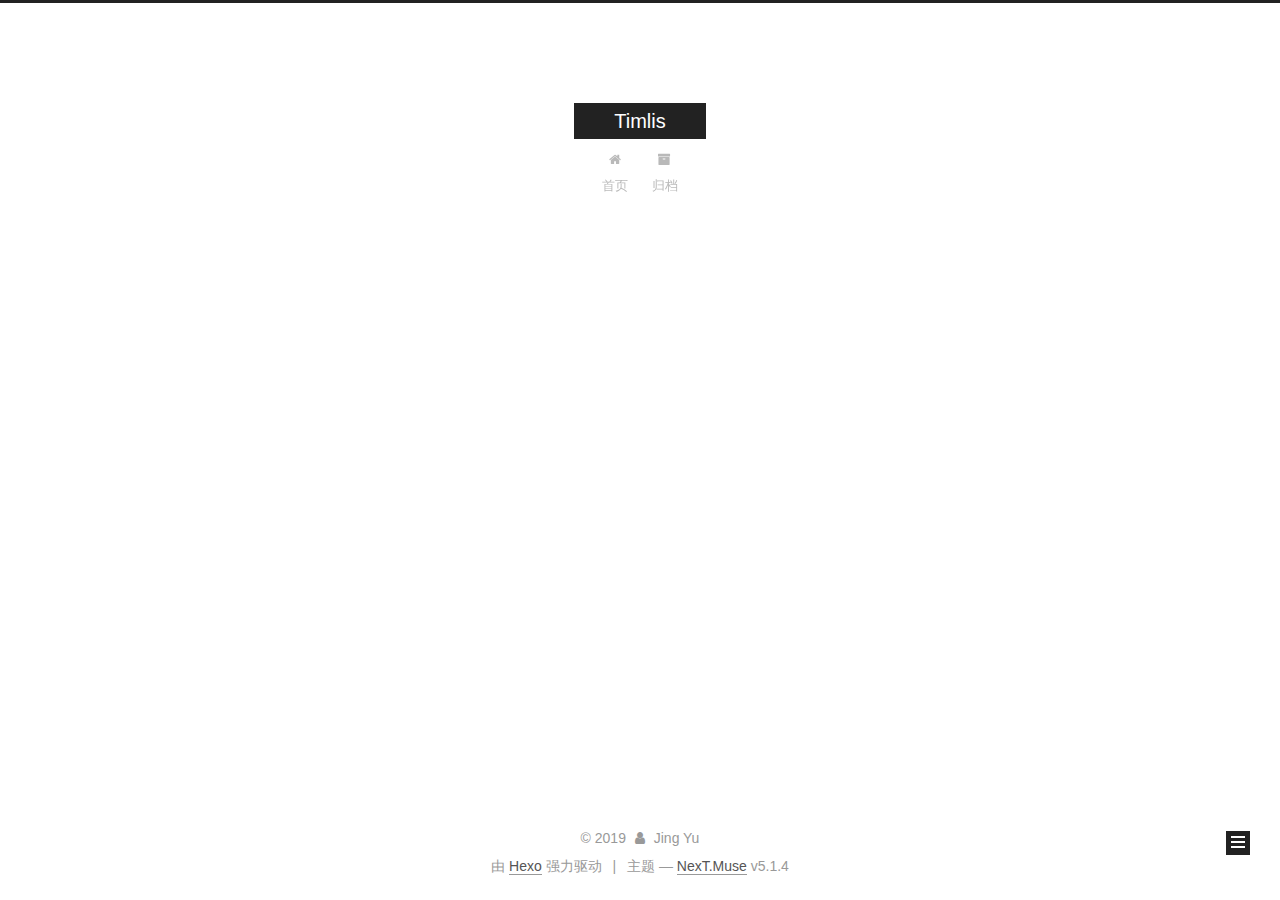
==== archives/index.html @ 2bc03853 "Site updated: 2019-12-11 22:22:58" ====
<!DOCTYPE html>



  


<html class="theme-next muse use-motion" lang="zh-Hans">
<head>
  <meta charset="UTF-8"/>
<meta http-equiv="X-UA-Compatible" content="IE=edge" />
<meta name="viewport" content="width=device-width, initial-scale=1, maximum-scale=1"/>
<meta name="theme-color" content="#222">









<meta http-equiv="Cache-Control" content="no-transform" />
<meta http-equiv="Cache-Control" content="no-siteapp" />
















  
  
  <link href="/lib/fancybox/source/jquery.fancybox.css?v=2.1.5" rel="stylesheet" type="text/css" />







<link href="/lib/font-awesome/css/font-awesome.min.css?v=4.6.2" rel="stylesheet" type="text/css" />

<link href="/css/main.css?v=5.1.4" rel="stylesheet" type="text/css" />


  <link rel="apple-touch-icon" sizes="180x180" href="/images/apple-touch-icon-next.png?v=5.1.4">


  <link rel="icon" type="image/png" sizes="32x32" href="/images/favicon-32x32-next.png?v=5.1.4">


  <link rel="icon" type="image/png" sizes="16x16" href="/images/favicon-16x16-next.png?v=5.1.4">


  <link rel="mask-icon" href="/images/logo.svg?v=5.1.4" color="#222">





  <meta name="keywords" content="Hexo, NexT" />










<meta property="og:type" content="website">
<meta property="og:title" content="Timlis">
<meta property="og:url" content="http:&#x2F;&#x2F;yoursite.com&#x2F;archives&#x2F;index.html">
<meta property="og:site_name" content="Timlis">
<meta property="og:locale" content="zh-Hans">
<meta name="twitter:card" content="summary">



<script type="text/javascript" id="hexo.configurations">
  var NexT = window.NexT || {};
  var CONFIG = {
    root: '/',
    scheme: 'Muse',
    version: '5.1.4',
    sidebar: {"position":"left","display":"post","offset":12,"b2t":false,"scrollpercent":false,"onmobile":false},
    fancybox: true,
    tabs: true,
    motion: {"enable":true,"async":false,"transition":{"post_block":"fadeIn","post_header":"slideDownIn","post_body":"slideDownIn","coll_header":"slideLeftIn","sidebar":"slideUpIn"}},
    duoshuo: {
      userId: '0',
      author: '博主'
    },
    algolia: {
      applicationID: '',
      apiKey: '',
      indexName: '',
      hits: {"per_page":10},
      labels: {"input_placeholder":"Search for Posts","hits_empty":"We didn't find any results for the search: ${query}","hits_stats":"${hits} results found in ${time} ms"}
    }
  };
</script>



  <link rel="canonical" href="http://yoursite.com/archives/"/>





  <title>归档 | Timlis</title>
  








</head>

<body itemscope itemtype="http://schema.org/WebPage" lang="zh-Hans">

  
  
    
  

  <div class="container sidebar-position-left page-archive">
    <div class="headband"></div>

    <header id="header" class="header" itemscope itemtype="http://schema.org/WPHeader">
      <div class="header-inner"><div class="site-brand-wrapper">
  <div class="site-meta ">
    

    <div class="custom-logo-site-title">
      <a href="/"  class="brand" rel="start">
        <span class="logo-line-before"><i></i></span>
        <span class="site-title">Timlis</span>
        <span class="logo-line-after"><i></i></span>
      </a>
    </div>
      
        <p class="site-subtitle"></p>
      
  </div>

  <div class="site-nav-toggle">
    <button>
      <span class="btn-bar"></span>
      <span class="btn-bar"></span>
      <span class="btn-bar"></span>
    </button>
  </div>
</div>

<nav class="site-nav">
  

  
    <ul id="menu" class="menu">
      
        
        <li class="menu-item menu-item-home">
          <a href="/%20" rel="section">
            
              <i class="menu-item-icon fa fa-fw fa-home"></i> <br />
            
            首页
          </a>
        </li>
      
        
        <li class="menu-item menu-item-archives">
          <a href="/archives/%20" rel="section">
            
              <i class="menu-item-icon fa fa-fw fa-archive"></i> <br />
            
            归档
          </a>
        </li>
      

      
    </ul>
  

  
</nav>



 </div>
    </header>

    <main id="main" class="main">
      <div class="main-inner">
        <div class="content-wrap">
          <div id="content" class="content">
            

  
  
  
  <div class="post-block archive">
    <div id="posts" class="posts-collapse">
      <span class="archive-move-on"></span>

      <span class="archive-page-counter">
        
        
        
          
        
        嗯..! 目前共计 2 篇日志。 继续努力。
      </span>

      

        
        
        

        
          
          <div class="collection-title">
            <h1 class="archive-year" id="archive-year-2019">2019</h1>
          </div>
        
        

        

  <article class="post post-type-normal" itemscope itemtype="http://schema.org/Article">
    <header class="post-header">

      <h2 class="post-title">
        
            <a class="post-title-link" href="/2019/12/11/FirstNight/" itemprop="url">
              
                <span itemprop="name">FirstNight</span>
              
            </a>
        
      </h2>

      <div class="post-meta">
        <time class="post-time" itemprop="dateCreated"
              datetime="2019-12-11T21:51:55+08:00"
              content="2019-12-11" >
          12-11
        </time>
      </div>

    </header>
  </article>



      

        
        
        

        
        

        

  <article class="post post-type-normal" itemscope itemtype="http://schema.org/Article">
    <header class="post-header">

      <h2 class="post-title">
        
            <a class="post-title-link" href="/2019/12/09/hello-world/" itemprop="url">
              
                <span itemprop="name">Hello World</span>
              
            </a>
        
      </h2>

      <div class="post-meta">
        <time class="post-time" itemprop="dateCreated"
              datetime="2019-12-09T11:15:38+08:00"
              content="2019-12-09" >
          12-09
        </time>
      </div>

    </header>
  </article>



      

    </div>
  </div>
  
  
  

  



          </div>
          


          

        </div>
        
          
  
  <div class="sidebar-toggle">
    <div class="sidebar-toggle-line-wrap">
      <span class="sidebar-toggle-line sidebar-toggle-line-first"></span>
      <span class="sidebar-toggle-line sidebar-toggle-line-middle"></span>
      <span class="sidebar-toggle-line sidebar-toggle-line-last"></span>
    </div>
  </div>

  <aside id="sidebar" class="sidebar">
    
    <div class="sidebar-inner">

      

      

      <section class="site-overview-wrap sidebar-panel sidebar-panel-active">
        <div class="site-overview">
          <div class="site-author motion-element" itemprop="author" itemscope itemtype="http://schema.org/Person">
            
              <p class="site-author-name" itemprop="name">Jing Yu</p>
              <p class="site-description motion-element" itemprop="description"></p>
          </div>

          <nav class="site-state motion-element">

            
              <div class="site-state-item site-state-posts">
              
                <a href="/archives/%20%7C%7C%20archive">
              
                  <span class="site-state-item-count">2</span>
                  <span class="site-state-item-name">日志</span>
                </a>
              </div>
            

            

            

          </nav>

          

          

          
          

          
          

          

        </div>
      </section>

      

      

    </div>
  </aside>


        
      </div>
    </main>

    <footer id="footer" class="footer">
      <div class="footer-inner">
        <div class="copyright">&copy; <span itemprop="copyrightYear">2019</span>
  <span class="with-love">
    <i class="fa fa-user"></i>
  </span>
  <span class="author" itemprop="copyrightHolder">Jing Yu</span>

  
</div>


  <div class="powered-by">由 <a class="theme-link" target="_blank" href="https://hexo.io">Hexo</a> 强力驱动</div>



  <span class="post-meta-divider">|</span>



  <div class="theme-info">主题 &mdash; <a class="theme-link" target="_blank" href="https://github.com/iissnan/hexo-theme-next">NexT.Muse</a> v5.1.4</div>




        







        
      </div>
    </footer>

    
      <div class="back-to-top">
        <i class="fa fa-arrow-up"></i>
        
      </div>
    

    

  </div>

  

<script type="text/javascript">
  if (Object.prototype.toString.call(window.Promise) !== '[object Function]') {
    window.Promise = null;
  }
</script>









  












  
  
    <script type="text/javascript" src="/lib/jquery/index.js?v=2.1.3"></script>
  

  
  
    <script type="text/javascript" src="/lib/fastclick/lib/fastclick.min.js?v=1.0.6"></script>
  

  
  
    <script type="text/javascript" src="/lib/jquery_lazyload/jquery.lazyload.js?v=1.9.7"></script>
  

  
  
    <script type="text/javascript" src="/lib/velocity/velocity.min.js?v=1.2.1"></script>
  

  
  
    <script type="text/javascript" src="/lib/velocity/velocity.ui.min.js?v=1.2.1"></script>
  

  
  
    <script type="text/javascript" src="/lib/fancybox/source/jquery.fancybox.pack.js?v=2.1.5"></script>
  


  


  <script type="text/javascript" src="/js/src/utils.js?v=5.1.4"></script>

  <script type="text/javascript" src="/js/src/motion.js?v=5.1.4"></script>



  
  

  

  


  <script type="text/javascript" src="/js/src/bootstrap.js?v=5.1.4"></script>



  


  




	





  





  












  





  

  

  

  
  

  

  

  

</body>
</html>
---- css/main.css ----
/* normalize.css v3.0.2 | MIT License | git.io/normalize */
html {
  font-family: sans-serif; /* 1 */
  -ms-text-size-adjust: 100%; /* 2 */
  -webkit-text-size-adjust: 100%; /* 2 */
}
body {
  margin: 0;
}
article,
aside,
details,
figcaption,
figure,
footer,
header,
hgroup,
main,
menu,
nav,
section,
summary {
  display: block;
}
audio,
canvas,
progress,
video {
  display: inline-block; /* 1 */
  vertical-align: baseline; /* 2 */
}
audio:not([controls]) {
  display: none;
  height: 0;
}
[hidden],
template {
  display: none;
}
a {
  background-color: transparent;
}
a:active,
a:hover {
  outline: 0;
}
abbr[title] {
  border-bottom: 1px dotted;
}
b,
strong {
  font-weight: bold;
}
dfn {
  font-style: italic;
}
h1 {
  font-size: 2em;
  margin: 0.67em 0;
}
mark {
  background: #ff0;
  color: #000;
}
small {
  font-size: 80%;
}
sub,
sup {
  font-size: 75%;
  line-height: 0;
  position: relative;
  vertical-align: baseline;
}
sup {
  top: -0.5em;
}
sub {
  bottom: -0.25em;
}
img {
  border: 0;
}
svg:not(:root) {
  overflow: hidden;
}
figure {
  margin: 1em 40px;
}
hr {
  -moz-box-sizing: content-box;
  box-sizing: content-box;
  height: 0;
}
pre {
  overflow: auto;
}
code,
kbd,
pre,
samp {
  font-family: monospace, monospace;
  font-size: 1em;
}
button,
input,
optgroup,
select,
textarea {
  color: inherit; /* 1 */
  font: inherit; /* 2 */
  margin: 0; /* 3 */
}
button {
  overflow: visible;
}
button,
select {
  text-transform: none;
}
button,
html input[type="button"],
input[type="reset"],
input[type="submit"] {
  -webkit-appearance: button; /* 2 */
  cursor: pointer; /* 3 */
}
button[disabled],
html input[disabled] {
  cursor: default;
}
button::-moz-focus-inner,
input::-moz-focus-inner {
  border: 0;
  padding: 0;
}
input {
  line-height: normal;
}
input[type="checkbox"],
input[type="radio"] {
  box-sizing: border-box; /* 1 */
  padding: 0; /* 2 */
}
input[type="number"]::-webkit-inner-spin-button,
input[type="number"]::-webkit-outer-spin-button {
  height: auto;
}
input[type="search"] {
  -webkit-appearance: textfield; /* 1 */
  -moz-box-sizing: content-box;
  -webkit-box-sizing: content-box; /* 2 */
  box-sizing: content-box;
}
input[type="search"]::-webkit-search-cancel-button,
input[type="search"]::-webkit-search-decoration {
  -webkit-appearance: none;
}
fieldset {
  border: 1px solid #c0c0c0;
  margin: 0 2px;
  padding: 0.35em 0.625em 0.75em;
}
legend {
  border: 0; /* 1 */
  padding: 0; /* 2 */
}
textarea {
  overflow: auto;
}
optgroup {
  font-weight: bold;
}
table {
  border-collapse: collapse;
  border-spacing: 0;
}
td,
th {
  padding: 0;
}
::selection {
  background: #262a30;
  color: #fff;
}
body {
  position: relative;
  font-family: 'Lato', "PingFang SC", "Microsoft YaHei", sans-serif;
  font-size: 14px;
  line-height: 2;
  color: #555;
  background: #fff;
}
@media (max-width: 767px) {
  body {
    padding-right: 0 !important;
  }
}
@media (min-width: 768px) and (max-width: 991px) {
  body {
    padding-right: 0 !important;
  }
}
@media (min-width: 1600px) {
  body {
    font-size: 16px;
  }
}
h1,
h2,
h3,
h4,
h5,
h6 {
  margin: 0;
  padding: 0;
  font-weight: bold;
  line-height: 1.5;
  font-family: 'Lato', "PingFang SC", "Microsoft YaHei", sans-serif;
}
h2,
h3,
h4,
h5,
h6 {
  margin: 20px 0 15px;
}
h1 {
  font-size: 22px;
}
@media (max-width: 767px) {
  h1 {
    font-size: 18px;
  }
}
h2 {
  font-size: 20px;
}
@media (max-width: 767px) {
  h2 {
    font-size: 16px;
  }
}
h3 {
  font-size: 18px;
}
@media (max-width: 767px) {
  h3 {
    font-size: 14px;
  }
}
h4 {
  font-size: 16px;
}
@media (max-width: 767px) {
  h4 {
    font-size: 12px;
  }
}
h5 {
  font-size: 14px;
}
@media (max-width: 767px) {
  h5 {
    font-size: 10px;
  }
}
h6 {
  font-size: 12px;
}
@media (max-width: 767px) {
  h6 {
    font-size: 8px;
  }
}
p {
  margin: 0 0 20px 0;
}
a {
  color: #555;
  text-decoration: none;
  outline: none;
  border-bottom: 1px solid #999;
  word-wrap: break-word;
}
a:hover {
  color: #222;
  border-bottom-color: #222;
}
blockquote {
  margin: 0;
  padding: 0;
}
img {
  display: block;
  margin: auto;
  max-width: 100%;
  height: auto;
}
hr {
  margin: 40px 0;
  height: 3px;
  border: none;
  background-color: #ddd;
  background-image: repeating-linear-gradient(-45deg, #fff, #fff 4px, transparent 4px, transparent 8px);
}
blockquote {
  padding: 0 15px;
  color: #666;
  border-left: 4px solid #ddd;
}
blockquote cite::before {
  content: "-";
  padding: 0 5px;
}
dt {
  font-weight: 700;
}
dd {
  margin: 0;
  padding: 0;
}
kbd {
  border: 1px solid #ccc;
  border-radius: 0.2em;
  box-shadow: 0.1em 0.1em 0.2em rgba(0,0,0,0.1);
  background-color: #f9f9f9;
  font-family: inherit;
  background-image: -webkit-linear-gradient(top, #eee, #fff, #eee);
  padding: 0.1em 0.3em;
  white-space: nowrap;
}
.text-left {
  text-align: left;
}
.text-center {
  text-align: center;
}
.text-right {
  text-align: right;
}
.text-justify {
  text-align: justify;
}
.text-nowrap {
  white-space: nowrap;
}
.text-lowercase {
  text-transform: lowercase;
}
.text-uppercase {
  text-transform: uppercase;
}
.text-capitalize {
  text-transform: capitalize;
}
.center-block {
  display: block;
  margin-left: auto;
  margin-right: auto;
}
.clearfix:before,
.clearfix:after {
  content: " ";
  display: table;
}
.clearfix:after {
  clear: both;
}
.pullquote {
  width: 45%;
}
.pullquote.left {
  float: left;
  margin-left: 5px;
  margin-right: 10px;
}
.pullquote.right {
  float: right;
  margin-left: 10px;
  margin-right: 5px;
}
.affix.affix.affix {
  position: fixed;
}
.translation {
  margin-top: -20px;
  font-size: 14px;
  color: #999;
}
.scrollbar-measure {
  width: 100px;
  height: 100px;
  overflow: scroll;
  position: absolute;
  top: -9999px;
}
.use-motion .motion-element {
  opacity: 0;
}
table {
  margin: 20px 0;
  width: 100%;
  border-collapse: collapse;
  border-spacing: 0;
  border: 1px solid #ddd;
  font-size: 14px;
  table-layout: fixed;
  word-wrap: break-all;
}
table>tbody>tr:nth-of-type(odd) {
  background-color: #f9f9f9;
}
table>tbody>tr:hover {
  background-color: #f5f5f5;
}
caption,
th,
td {
  padding: 8px;
  text-align: left;
  vertical-align: middle;
  font-weight: normal;
}
th,
td {
  border-bottom: 3px solid #ddd;
  border-right: 1px solid #eee;
}
th {
  padding-bottom: 10px;
  font-weight: 700;
}
td {
  border-bottom-width: 1px;
}
html,
body {
  height: 100%;
}
.container {
  position: relative;
  min-height: 100%;
}
.header-inner {
  margin: 0 auto;
  padding: 100px 0 70px;
  width: 700px;
}
@media (min-width: 1600px) {
  .container .header-inner {
    width: 900px;
  }
}
.main {
  padding-bottom: 150px;
}
.main-inner {
  margin: 0 auto;
  width: 700px;
}
@media (min-width: 1600px) {
  .container .main-inner {
    width: 900px;
  }
}
.footer {
  position: absolute;
  left: 0;
  bottom: 0;
  width: 100%;
  min-height: 50px;
}
.footer-inner {
  box-sizing: border-box;
  margin: 20px auto;
  width: 700px;
}
@media (min-width: 1600px) {
  .container .footer-inner {
    width: 900px;
  }
}
pre,
.highlight {
  overflow: auto;
  margin: 20px 0;
  padding: 0;
  font-size: 13px;
  color: #4d4d4c;
  background: #f7f7f7;
  line-height: 1.6;
}
pre,
code {
  font-family: consolas, Menlo, "PingFang SC", "Microsoft YaHei", monospace;
}
code {
  padding: 2px 4px;
  word-wrap: break-word;
  color: #555;
  background: #eee;
  border-radius: 3px;
  font-size: 13px;
}
pre {
  padding: 10px;
}
pre code {
  padding: 0;
  color: #4d4d4c;
  background: none;
  text-shadow: none;
}
.highlight {
  border-radius: 1px;
}
.highlight pre {
  border: none;
  margin: 0;
  padding: 10px 0;
}
.highlight table {
  margin: 0;
  width: auto;
  border: none;
}
.highlight td {
  border: none;
  padding: 0;
}
.highlight figcaption {
  font-size: 1em;
  color: #4d4d4c;
  line-height: 1em;
  margin-bottom: 1em;
}
.highlight figcaption:before,
.highlight figcaption:after {
  content: " ";
  display: table;
}
.highlight figcaption:after {
  clear: both;
}
.highlight figcaption a {
  float: right;
  color: #4d4d4c;
}
.highlight figcaption a:hover {
  border-bottom-color: #4d4d4c;
}
.highlight .gutter pre {
  padding-left: 10px;
  padding-right: 10px;
  color: #869194;
  text-align: right;
  background-color: #eff2f3;
}
.highlight .code pre {
  width: 100%;
  padding-left: 10px;
  padding-right: 10px;
  background-color: #f7f7f7;
}
.highlight .line {
  height: 20px;
}
.gutter {
  -webkit-user-select: none;
  -moz-user-select: none;
  -ms-user-select: none;
  user-select: none;
}
.gist table {
  width: auto;
}
.gist table td {
  border: none;
}
pre .deletion {
  background: #fdd;
}
pre .addition {
  background: #dfd;
}
pre .meta {
  color: #8959a8;
}
pre .comment {
  color: #8e908c;
}
pre .variable,
pre .attribute,
pre .tag,
pre .regexp,
pre .ruby .constant,
pre .xml .tag .title,
pre .xml .pi,
pre .xml .doctype,
pre .html .doctype,
pre .css .id,
pre .css .class,
pre .css .pseudo {
  color: #c82829;
}
pre .number,
pre .preprocessor,
pre .built_in,
pre .literal,
pre .params,
pre .constant,
pre .command {
  color: #f5871f;
}
pre .ruby .class .title,
pre .css .rules .attribute,
pre .string,
pre .value,
pre .inheritance,
pre .header,
pre .ruby .symbol,
pre .xml .cdata,
pre .special,
pre .number,
pre .formula {
  color: #718c00;
}
pre .title,
pre .css .hexcolor {
  color: #3e999f;
}
pre .function,
pre .python .decorator,
pre .python .title,
pre .ruby .function .title,
pre .ruby .title .keyword,
pre .perl .sub,
pre .javascript .title,
pre .coffeescript .title {
  color: #4271ae;
}
pre .keyword,
pre .javascript .function {
  color: #8959a8;
}
.full-image.full-image.full-image.full-image {
  border: none;
  max-width: 100%;
  width: auto;
  margin: 20px auto 25px;
}
@media (min-width: 992px) {
  .full-image.full-image.full-image.full-image {
    max-width: none;
    width: 110%;
    margin: 25px -5%;
  }
}
.blockquote-center,
.page-home .post-type-quote blockquote,
.page-post-detail .post-type-quote blockquote {
  position: relative;
  margin: 40px 0;
  padding: 0;
  border-left: none;
  text-align: center;
}
.blockquote-center::before,
.page-home .post-type-quote blockquote::before,
.page-post-detail .post-type-quote blockquote::before,
.blockquote-center::after,
.page-home .post-type-quote blockquote::after,
.page-post-detail .post-type-quote blockquote::after {
  position: absolute;
  content: ' ';
  display: block;
  width: 100%;
  height: 24px;
  opacity: 0.2;
  background-repeat: no-repeat;
  background-position: 0 -6px;
  background-size: 22px 22px;
}
.blockquote-center::before,
.page-home .post-type-quote blockquote::before,
.page-post-detail .post-type-quote blockquote::before {
  top: -20px;
  background-image: url("../images/quote-l.svg");
  border-top: 1px solid #ccc;
}
.blockquote-center::after,
.page-home .post-type-quote blockquote::after,
.page-post-detail .post-type-quote blockquote::after {
  bottom: -20px;
  background-image: url("../images/quote-r.svg");
  border-bottom: 1px solid #ccc;
  background-position: 100% 8px;
}
.blockquote-center p,
.page-home .post-type-quote blockquote p,
.page-post-detail .post-type-quote blockquote p,
.blockquote-center div,
.page-home .post-type-quote blockquote div,
.page-post-detail .post-type-quote blockquote div {
  text-align: center;
}
.post .post-body .group-picture img {
  box-sizing: border-box;
  padding: 0 3px;
  border: none;
}
.post .group-picture-row {
  overflow: hidden;
  margin-top: 6px;
}
.post .group-picture-row:first-child {
  margin-top: 0;
}
.post .group-picture-column {
  float: left;
}
.page-post-detail .post-body .group-picture-column {
  float: none;
  margin-top: 10px;
  width: auto !important;
}
.page-post-detail .post-body .group-picture-column img {
  margin: 0 auto;
}
.page-archive .group-picture-container {
  overflow: hidden;
}
.page-archive .group-picture-row {
  float: left;
}
.page-archive .group-picture-row:first-child {
  margin-top: 6px;
}
.page-archive .group-picture-column {
  max-width: 150px;
  max-height: 150px;
}
.post-body .note {
  position: relative;
  padding: 15px;
  margin-bottom: 20px;
  border: 1px solid #eee;
  border-left-width: 5px;
  border-radius: 3px;
}
.post-body .note h2,
.post-body .note h3,
.post-body .note h4,
.post-body .note h5,
.post-body .note h6 {
  margin-top: 0;
  margin-bottom: 0;
  border-bottom: initial;
  padding-top: 0 !important;
}
.post-body .note p:first-child,
.post-body .note ul:first-child,
.post-body .note ol:first-child,
.post-body .note table:first-child,
.post-body .note pre:first-child,
.post-body .note blockquote:first-child {
  margin-top: 0;
}
.post-body .note p:last-child,
.post-body .note ul:last-child,
.post-body .note ol:last-child,
.post-body .note table:last-child,
.post-body .note pre:last-child,
.post-body .note blockquote:last-child {
  margin-bottom: 0;
}
.post-body .note.default {
  border-left-color: #777;
}
.post-body .note.default h2,
.post-body .note.default h3,
.post-body .note.default h4,
.post-body .note.default h5,
.post-body .note.default h6 {
  color: #777;
}
.post-body .note.primary {
  border-left-color: #6f42c1;
}
.post-body .note.primary h2,
.post-body .note.primary h3,
.post-body .note.primary h4,
.post-body .note.primary h5,
.post-body .note.primary h6 {
  color: #6f42c1;
}
.post-body .note.info {
  border-left-color: #428bca;
}
.post-body .note.info h2,
.post-body .note.info h3,
.post-body .note.info h4,
.post-body .note.info h5,
.post-body .note.info h6 {
  color: #428bca;
}
.post-body .note.success {
  border-left-color: #5cb85c;
}
.post-body .note.success h2,
.post-body .note.success h3,
.post-body .note.success h4,
.post-body .note.success h5,
.post-body .note.success h6 {
  color: #5cb85c;
}
.post-body .note.warning {
  border-left-color: #f0ad4e;
}
.post-body .note.warning h2,
.post-body .note.warning h3,
.post-body .note.warning h4,
.post-body .note.warning h5,
.post-body .note.warning h6 {
  color: #f0ad4e;
}
.post-body .note.danger {
  border-left-color: #d9534f;
}
.post-body .note.danger h2,
.post-body .note.danger h3,
.post-body .note.danger h4,
.post-body .note.danger h5,
.post-body .note.danger h6 {
  color: #d9534f;
}
.post-body .label {
  display: inline;
  padding: 0 2px;
  white-space: nowrap;
}
.post-body .label.default {
  background-color: #f0f0f0;
}
.post-body .label.primary {
  background-color: #efe6f7;
}
.post-body .label.info {
  background-color: #e5f2f8;
}
.post-body .label.success {
  background-color: #e7f4e9;
}
.post-body .label.warning {
  background-color: #fcf6e1;
}
.post-body .label.danger {
  background-color: #fae8eb;
}
.post-body .tabs {
  position: relative;
  display: block;
  margin-bottom: 20px;
  padding-top: 10px;
}
.post-body .tabs ul.nav-tabs {
  margin: 0;
  padding: 0;
  display: flex;
  margin-bottom: -1px;
}
@media (max-width: 413px) {
  .post-body .tabs ul.nav-tabs {
    display: block;
    margin-bottom: 5px;
  }
}
.post-body .tabs ul.nav-tabs li.tab {
  list-style-type: none !important;
  margin: 0 0.25em 0 0;
  border-top: 3px solid transparent;
  border-left: 1px solid transparent;
  border-right: 1px solid transparent;
}
@media (max-width: 413px) {
  .post-body .tabs ul.nav-tabs li.tab {
    margin: initial;
    border-top: 1px solid transparent;
    border-left: 3px solid transparent;
    border-right: 1px solid transparent;
    border-bottom: 1px solid transparent;
  }
}
.post-body .tabs ul.nav-tabs li.tab a {
  outline: 0;
  border-bottom: initial;
  display: block;
  line-height: 1.8em;
  padding: 0.25em 0.75em;
  transition-duration: 0.2s;
  transition-timing-function: ease-out;
  transition-delay: 0s;
}
.post-body .tabs ul.nav-tabs li.tab a i {
  width: 1.285714285714286em;
}
.post-body .tabs ul.nav-tabs li.tab.active {
  border-top: 3px solid #fc6423;
  border-left: 1px solid #ddd;
  border-right: 1px solid #ddd;
  background-color: #fff;
}
@media (max-width: 413px) {
  .post-body .tabs ul.nav-tabs li.tab.active {
    border-top: 1px solid #ddd;
    border-left: 3px solid #fc6423;
    border-right: 1px solid #ddd;
    border-bottom: 1px solid #ddd;
  }
}
.post-body .tabs ul.nav-tabs li.tab.active a {
  cursor: default;
  color: #555;
}
.post-body .tabs .tab-content {
  background-color: #fff;
}
.post-body .tabs .tab-content .tab-pane {
  border: 1px solid #ddd;
  padding: 20px 20px 0 20px;
}
.post-body .tabs .tab-content .tab-pane:not(.active) {
  display: none !important;
}
.post-body .tabs .tab-content .tab-pane.active {
  display: block !important;
}
.btn {
  display: inline-block;
  padding: 0 20px;
  font-size: 14px;
  color: #fff;
  background: #222;
  border: 2px solid #222;
  text-decoration: none;
  border-radius: 0;
  transition-property: background-color;
  transition-duration: 0.2s;
  transition-timing-function: ease-in-out;
  transition-delay: 0s;
  line-height: 2;
}
.btn:hover {
  border-color: #222;
  color: #222;
  background: #fff;
}
.btn +.btn {
  margin: 0 0 8px 8px;
}
.btn .fa-fw {
  width: 1.285714285714286em;
  text-align: left;
}
.btn-bar {
  display: block;
  width: 22px;
  height: 2px;
  background: #555;
  border-radius: 1px;
}
.btn-bar+.btn-bar {
  margin-top: 4px;
}
.pagination {
  margin: 120px 0 40px;
  text-align: center;
  border-top: 1px solid #eee;
}
.page-number-basic,
.pagination .prev,
.pagination .next,
.pagination .page-number,
.pagination .space {
  display: inline-block;
  position: relative;
  top: -1px;
  margin: 0 10px;
  padding: 0 11px;
}
@media (max-width: 767px) {
  .page-number-basic,
  .pagination .prev,
  .pagination .next,
  .pagination .page-number,
  .pagination .space {
    margin: 0 5px;
  }
}
.pagination .prev,
.pagination .next,
.pagination .page-number {
  border-bottom: 0;
  border-top: 1px solid #eee;
  transition-property: border-color;
  transition-duration: 0.2s;
  transition-timing-function: ease-in-out;
  transition-delay: 0s;
}
.pagination .prev:hover,
.pagination .next:hover,
.pagination .page-number:hover {
  border-top-color: #222;
}
.pagination .space {
  padding: 0;
  margin: 0;
}
.pagination .prev {
  margin-left: 0;
}
.pagination .next {
  margin-right: 0;
}
.pagination .page-number.current {
  color: #fff;
  background: #ccc;
  border-top-color: #ccc;
}
@media (max-width: 767px) {
  .pagination {
    border-top: none;
  }
  .pagination .prev,
  .pagination .next,
  .pagination .page-number {
    margin-bottom: 10px;
    border-top: 0;
    border-bottom: 1px solid #eee;
    padding: 0 10px;
  }
  .pagination .prev:hover,
  .pagination .next:hover,
  .pagination .page-number:hover {
    border-bottom-color: #222;
  }
}
.comments {
  margin: 60px 20px 0;
}
.tag-cloud {
  text-align: center;
}
.tag-cloud a {
  display: inline-block;
  margin: 10px;
}
.back-to-top {
  box-sizing: border-box;
  position: fixed;
  bottom: -100px;
  right: 30px;
  z-index: 1050;
  padding: 0 6px;
  width: 24px;
  background: #222;
  font-size: 12px;
  opacity: 1;
  color: #fff;
  cursor: pointer;
  text-align: center;
  -webkit-transform: translateZ(0);
  transition-property: bottom;
  transition-duration: 0.2s;
  transition-timing-function: ease-in-out;
  transition-delay: 0s;
}
@media (min-width: 768px) and (max-width: 991px) {
  .back-to-top {
    display: none !important;
  }
}
@media (max-width: 767px) {
  .back-to-top {
    display: none !important;
  }
}
.back-to-top.back-to-top-on {
  bottom: 19px;
}
.header {
  background: transparent;
}
.header-inner {
  position: relative;
}
.headband {
  height: 3px;
  background: #222;
}
.site-meta {
  margin: 0;
  text-align: center;
}
@media (max-width: 767px) {
  .site-meta {
    text-align: center;
  }
}
.brand {
  position: relative;
  display: inline-block;
  padding: 0 40px;
  color: #fff;
  background: #222;
  border-bottom: none;
}
.brand:hover {
  color: #fff;
}
.logo {
  display: inline-block;
  margin-right: 5px;
  line-height: 36px;
  vertical-align: top;
}
.site-title {
  display: inline-block;
  vertical-align: top;
  line-height: 36px;
  font-size: 20px;
  font-weight: normal;
  font-family: 'Lato', "PingFang SC", "Microsoft YaHei", sans-serif;
}
.site-subtitle {
  margin-top: 10px;
  font-size: 13px;
  color: #999;
}
.use-motion .brand {
  opacity: 0;
}
.use-motion .logo,
.use-motion .site-title,
.use-motion .site-subtitle {
  opacity: 0;
  position: relative;
  top: -10px;
}
.site-nav-toggle {
  display: none;
  position: absolute;
  top: 10px;
  left: 10px;
}
@media (max-width: 767px) {
  .site-nav-toggle {
    display: block;
  }
}
.site-nav-toggle button {
  margin-top: 2px;
  padding: 9px 10px;
  background: transparent;
  border: none;
}
@media (max-width: 767px) {
  .site-nav {
    display: none;
    margin: 0 -10px;
    padding: 0 10px;
    clear: both;
    border-top: 1px solid #ddd;
  }
}
@media (min-width: 768px) and (max-width: 991px) {
  .site-nav {
    display: block !important;
  }
}
@media (min-width: 992px) {
  .site-nav {
    display: block !important;
  }
}
.menu {
  margin-top: 20px;
  padding-left: 0;
  text-align: center;
}
.menu .menu-item {
  display: inline-block;
  margin: 0 10px;
  list-style: none;
}
@media screen and (max-width: 767px) {
  .menu .menu-item {
    margin-top: 10px;
  }
}
.menu .menu-item a {
  display: block;
  font-size: 13px;
  line-height: inherit;
  border-bottom: 1px solid transparent;
  transition-property: border-color;
  transition-duration: 0.2s;
  transition-timing-function: ease-in-out;
  transition-delay: 0s;
}
.menu .menu-item a:hover {
  border-bottom-color: #222;
}
.menu .menu-item .fa {
  margin-right: 5px;
}
.use-motion .menu-item {
  opacity: 0;
}
.post-body {
  font-family: 'Lato', "PingFang SC", "Microsoft YaHei", sans-serif;
}
@media (max-width: 767px) {
  .post-body {
    word-break: break-word;
  }
}
.post-body .fancybox img {
  display: block !important;
  margin: 0 auto;
  cursor: pointer;
  cursor: zoom-in;
  cursor: -webkit-zoom-in;
}
.post-body .image-caption,
.post-body .figure .caption {
  margin: -20px auto 15px;
  text-align: center;
  font-size: 14px;
  color: #999;
  font-weight: bold;
  line-height: 1;
}
.post-sticky-flag {
  display: inline-block;
  font-size: 16px;
  -ms-transform: rotate(30deg);
  -webkit-transform: rotate(30deg);
  -moz-transform: rotate(30deg);
  -ms-transform: rotate(30deg);
  -o-transform: rotate(30deg);
  transform: rotate(30deg);
}
.use-motion .post-block,
.use-motion .pagination,
.use-motion .comments {
  opacity: 0;
}
.use-motion .post-header {
  opacity: 0;
}
.use-motion .post-body {
  opacity: 0;
}
.use-motion .collection-title {
  opacity: 0;
}
.posts-expand {
  padding-top: 40px;
}
@media (max-width: 767px) {
  .posts-expand {
    margin: 0 20px;
  }
  .post-body pre .gutter pre {
    padding-right: 10px;
  }
  .post-body .highlight {
    margin-left: 0px;
    margin-right: 0px;
    padding: 0;
  }
  .post-body .highlight .gutter pre {
    padding-right: 10px;
  }
}
@media (min-width: 992px) {
  .posts-expand .post-body {
    text-align: justify;
  }
}
.posts-expand .post-body h2,
.posts-expand .post-body h3,
.posts-expand .post-body h4,
.posts-expand .post-body h5,
.posts-expand .post-body h6 {
  padding-top: 10px;
}
.posts-expand .post-body h2 .header-anchor,
.posts-expand .post-body h3 .header-anchor,
.posts-expand .post-body h4 .header-anchor,
.posts-expand .post-body h5 .header-anchor,
.posts-expand .post-body h6 .header-anchor {
  float: right;
  margin-left: 10px;
  color: #ccc;
  border-bottom-style: none;
  visibility: hidden;
}
.posts-expand .post-body h2 .header-anchor:hover,
.posts-expand .post-body h3 .header-anchor:hover,
.posts-expand .post-body h4 .header-anchor:hover,
.posts-expand .post-body h5 .header-anchor:hover,
.posts-expand .post-body h6 .header-anchor:hover {
  color: inherit;
}
.posts-expand .post-body h2:hover .header-anchor,
.posts-expand .post-body h3:hover .header-anchor,
.posts-expand .post-body h4:hover .header-anchor,
.posts-expand .post-body h5:hover .header-anchor,
.posts-expand .post-body h6:hover .header-anchor {
  visibility: visible;
}
.posts-expand .post-body ul li {
  list-style: circle;
}
.posts-expand .post-body img {
  box-sizing: border-box;
  margin: auto;
  padding: 3px;
  border: 1px solid #ddd;
}
.posts-expand .post-body .fancybox img {
  margin: 0 auto 25px;
}
@media (max-width: 767px) {
  .posts-collapse {
    margin: 0 20px;
  }
  .posts-collapse .post-title,
  .posts-collapse .post-meta {
    display: block;
    width: auto;
    text-align: left;
  }
}
.posts-collapse {
  position: relative;
  z-index: 1010;
  margin-left: 55px;
}
.posts-collapse::after {
  content: " ";
  position: absolute;
  top: 20px;
  left: 0;
  margin-left: -2px;
  width: 4px;
  height: 100%;
  background: #f5f5f5;
  z-index: -1;
}
@media (max-width: 767px) {
  .posts-collapse {
    margin: 0 20px;
  }
}
.posts-collapse .collection-title {
  position: relative;
  margin: 60px 0;
}
.posts-collapse .collection-title h1,
.posts-collapse .collection-title h2 {
  margin-left: 20px;
}
.posts-collapse .collection-title small {
  color: #bbb;
  margin-left: 5px;
}
.posts-collapse .collection-title::before {
  content: " ";
  position: absolute;
  left: 0;
  top: 50%;
  margin-left: -4px;
  margin-top: -4px;
  width: 8px;
  height: 8px;
  background: #bbb;
  border-radius: 50%;
}
.posts-collapse .post {
  margin: 30px 0;
}
.posts-collapse .post-header {
  position: relative;
  transition-duration: 0.2s;
  transition-timing-function: ease-in-out;
  transition-delay: 0s;
  transition-property: border;
  border-bottom: 1px dashed #ccc;
}
.posts-collapse .post-header::before {
  content: " ";
  position: absolute;
  left: 0;
  top: 12px;
  width: 6px;
  height: 6px;
  margin-left: -4px;
  background: #bbb;
  border-radius: 50%;
  border: 1px solid #fff;
  transition-duration: 0.2s;
  transition-timing-function: ease-in-out;
  transition-delay: 0s;
  transition-property: background;
}
.posts-collapse .post-header:hover {
  border-bottom-color: #666;
}
.posts-collapse .post-header:hover::before {
  background: #222;
}
.posts-collapse .post-meta {
  position: absolute;
  font-size: 12px;
  left: 20px;
  top: 5px;
}
.posts-collapse .post-comments-count {
  display: none;
}
.posts-collapse .post-title {
  margin-left: 60px;
  font-size: 16px;
  font-weight: normal;
  line-height: inherit;
}
.posts-collapse .post-title::after {
  margin-left: 3px;
  opacity: 0.6;
}
.posts-collapse .post-title a {
  color: #666;
  border-bottom: none;
}
.page-home .post-type-quote .post-header,
.page-post-detail .post-type-quote .post-header,
.page-home .post-type-quote .post-tags,
.page-post-detail .post-type-quote .post-tags {
  display: none;
}
.posts-expand .post-title {
  text-align: center;
  word-break: break-word;
  font-weight: 400;
}
.posts-expand .post-title-link {
  display: inline-block;
  position: relative;
  color: #555;
  border-bottom: none;
  line-height: 1.2;
  vertical-align: top;
}
.posts-expand .post-title-link::before {
  content: "";
  position: absolute;
  width: 100%;
  height: 2px;
  bottom: 0;
  left: 0;
  background-color: #000;
  visibility: hidden;
  -webkit-transform: scaleX(0);
  -moz-transform: scaleX(0);
  -ms-transform: scaleX(0);
  -o-transform: scaleX(0);
  transform: scaleX(0);
  transition-duration: 0.2s;
  transition-timing-function: ease-in-out;
  transition-delay: 0s;
}
.posts-expand .post-title-link:hover::before {
  visibility: visible;
  -webkit-transform: scaleX(1);
  -moz-transform: scaleX(1);
  -ms-transform: scaleX(1);
  -o-transform: scaleX(1);
  transform: scaleX(1);
}
.posts-expand .post-title-link .fa {
  font-size: 16px;
}
.posts-expand .post-meta {
  margin: 3px 0 60px 0;
  color: #999;
  font-family: 'Lato', "PingFang SC", "Microsoft YaHei", sans-serif;
  font-size: 12px;
  text-align: center;
}
.posts-expand .post-meta .post-category-list {
  display: inline-block;
  margin: 0;
  padding: 3px;
}
.posts-expand .post-meta .post-category-list-link {
  color: #999;
}
.posts-expand .post-meta .post-description {
  font-size: 14px;
  margin-top: 2px;
}
.post-meta-divider {
  margin: 0 0.5em;
}
.post-meta-item-icon {
  margin-right: 3px;
}
@media (min-width: 768px) and (max-width: 991px) {
  .post-meta-item-icon {
    display: inline-block;
  }
}
@media (max-width: 767px) {
  .post-meta-item-icon {
    display: inline-block;
  }
}
@media (min-width: 768px) and (max-width: 991px) {
  .post-meta-item-text {
    display: none;
  }
}
@media (max-width: 767px) {
  .post-meta-item-text {
    display: none;
  }
}
@media (max-width: 767px) {
  .posts-expand .post-comments-count {
    display: none;
  }
}
.post-button {
  margin-top: 40px;
}
.posts-expand .post-tags {
  margin-top: 40px;
  text-align: center;
}
.posts-expand .post-tags a {
  display: inline-block;
  margin-right: 10px;
  font-size: 13px;
}
.post-nav {
  display: table;
  margin-top: 15px;
  width: 100%;
  border-top: 1px solid #eee;
}
.post-nav-divider {
  display: table-cell;
  width: 10%;
}
.post-nav-item {
  display: table-cell;
  padding: 10px 0 0 0;
  width: 45%;
  vertical-align: top;
}
.post-nav-item a {
  position: relative;
  display: block;
  line-height: 25px;
  font-size: 14px;
  color: #555;
  border-bottom: none;
}
.post-nav-item a:hover {
  color: #222;
  border-bottom: none;
}
.post-nav-item a:active {
  top: 2px;
}
.post-nav-item .fa {
  position: absolute;
  top: 8px;
  left: 0;
  font-size: 12px;
}
.post-nav-next a {
  padding-left: 15px;
}
.post-nav-prev {
  text-align: right;
}
.post-nav-prev a {
  padding-right: 15px;
}
.post-nav-prev .fa {
  right: 0;
  left: auto;
}
.posts-expand .post-eof {
  display: block;
  margin: 80px auto 60px;
  width: 8%;
  height: 1px;
  background: #ccc;
  text-align: center;
}
.post:last-child .post-eof.post-eof.post-eof {
  display: none;
}
.post-gallery {
  display: table;
  table-layout: fixed;
  width: 100%;
  border-collapse: separate;
}
.post-gallery-row {
  display: table-row;
}
.post-gallery .post-gallery-img {
  display: table-cell;
  text-align: center;
  vertical-align: middle;
  border: none;
}
.post-gallery .post-gallery-img img {
  max-width: 100%;
  max-height: 100%;
  border: none;
}
.fancybox-close,
.fancybox-close:hover {
  border: none;
}
.rtl.post-body p,
.rtl.post-body a,
.rtl.post-body h1,
.rtl.post-body h2,
.rtl.post-body h3,
.rtl.post-body h4,
.rtl.post-body h5,
.rtl.post-body h6,
.rtl.post-body li,
.rtl.post-body ul,
.rtl.post-body ol {
  direction: rtl;
  font-family: UKIJ Ekran;
}
.rtl.post-title {
  font-family: UKIJ Ekran;
}
.sidebar {
  position: fixed;
  right: 0;
  top: 0;
  bottom: 0;
  width: 0;
  z-index: 1040;
  box-shadow: inset 0 2px 6px #000;
  background: #222;
  -webkit-transform: translateZ(0);
}
.sidebar a {
  color: #999;
  border-bottom-color: #555;
}
.sidebar a:hover {
  color: #eee;
}
@media (min-width: 768px) and (max-width: 991px) {
  .sidebar {
    display: none !important;
  }
}
@media (max-width: 767px) {
  .sidebar {
    display: none !important;
  }
}
.sidebar-inner {
  position: relative;
  padding: 20px 10px;
  color: #999;
  text-align: center;
}
.site-overview-wrap {
  overflow: hidden;
}
.site-overview {
  overflow-y: auto;
  overflow-x: hidden;
}
.sidebar-toggle {
  position: fixed;
  right: 30px;
  bottom: 45px;
  width: 14px;
  height: 14px;
  padding: 5px;
  background: #222;
  line-height: 0;
  z-index: 1050;
  cursor: pointer;
  -webkit-transform: translateZ(0);
}
@media (min-width: 768px) and (max-width: 991px) {
  .sidebar-toggle {
    display: none !important;
  }
}
@media (max-width: 767px) {
  .sidebar-toggle {
    display: none !important;
  }
}
.sidebar-toggle-line {
  position: relative;
  display: inline-block;
  vertical-align: top;
  height: 2px;
  width: 100%;
  background: #fff;
  margin-top: 3px;
}
.sidebar-toggle-line:first-child {
  margin-top: 0;
}
.site-author-image {
  display: block;
  margin: 0 auto;
  padding: 2px;
  max-width: 96px;
  height: auto;
  border: 2px solid #333;
}
.site-author-name {
  margin: 5px 0 0;
  text-align: center;
  color: #f5f5f5;
  font-weight: normal;
}
.site-description {
  margin-top: 5px;
  text-align: center;
  font-size: 14px;
  color: #999;
}
.site-state {
  overflow: hidden;
  line-height: 1.4;
  white-space: nowrap;
  text-align: center;
}
.site-state-item {
  display: inline-block;
  padding: 0 15px;
  border-left: 1px solid #333;
}
.site-state-item:first-child {
  border-left: none;
}
.site-state-item a {
  border-bottom: none;
}
.site-state-item-count {
  display: block;
  text-align: center;
  color: inherit;
  font-weight: 600;
  font-size: 18px;
}
.site-state-item-name {
  font-size: 13px;
  color: inherit;
}
.feed-link {
  margin-top: 20px;
}
.feed-link a {
  display: inline-block;
  padding: 0 15px;
  color: #fc6423;
  border: 1px solid #fc6423;
  border-radius: 4px;
}
.feed-link a i {
  color: #fc6423;
  font-size: 14px;
}
.feed-link a:hover {
  color: #fff;
  background: #fc6423;
}
.feed-link a:hover i {
  color: #fff;
}
.links-of-author {
  margin-top: 20px;
}
.links-of-author a {
  display: inline-block;
  vertical-align: middle;
  margin-right: 10px;
  margin-bottom: 10px;
  border-bottom-color: #555;
  font-size: 13px;
}
.links-of-author a:before {
  display: inline-block;
  vertical-align: middle;
  margin-right: 3px;
  content: " ";
  width: 4px;
  height: 4px;
  border-radius: 50%;
  background: #0e8cff;
}
.links-of-blogroll {
  font-size: 13px;
}
.links-of-blogroll-title {
  margin-top: 20px;
  font-size: 14px;
  font-weight: 600;
}
.links-of-blogroll-list {
  margin: 0;
  padding: 0;
  list-style: none;
}
.links-of-blogroll-item {
  padding: 2px 10px;
}
.links-of-blogroll-item a {
  max-width: 280px;
  box-sizing: border-box;
  display: inline-block;
  overflow: hidden;
  white-space: nowrap;
  text-overflow: ellipsis;
}
.sidebar-nav {
  margin: 0 0 20px;
  padding-left: 0;
}
.sidebar-nav li {
  display: inline-block;
  cursor: pointer;
  border-bottom: 1px solid transparent;
  font-size: 14px;
  color: #555;
}
.sidebar-nav li:hover {
  color: #f5f5f5;
}
.page-post-detail .sidebar-nav-toc {
  padding: 0 5px;
}
.page-post-detail .sidebar-nav-overview {
  margin-left: 10px;
}
.sidebar-nav .sidebar-nav-active {
  color: #87daff;
  border-bottom-color: #87daff;
}
.sidebar-nav .sidebar-nav-active:hover {
  color: #87daff;
}
.sidebar-panel {
  display: none;
}
.sidebar-panel-active {
  display: block;
}
.post-toc-empty {
  font-size: 14px;
  color: #666;
}
.post-toc-wrap {
  overflow: hidden;
}
.post-toc {
  overflow: auto;
}
.post-toc ol {
  margin: 0;
  padding: 0 2px 5px 10px;
  text-align: left;
  list-style: none;
  font-size: 14px;
}
.post-toc ol > ol {
  padding-left: 0;
}
.post-toc ol a {
  transition-duration: 0.2s;
  transition-timing-function: ease-in-out;
  transition-delay: 0s;
  transition-property: all;
  color: #999;
  border-bottom-color: #555;
}
.post-toc ol a:hover {
  color: #ccc;
  border-bottom-color: #ccc;
}
.post-toc .nav-item {
  overflow: hidden;
  text-overflow: ellipsis;
  text-align: justify;
  white-space: nowrap;
  line-height: 1.8;
}
.post-toc .nav .nav-child {
  display: none;
}
.post-toc .nav .active > .nav-child {
  display: block;
}
.post-toc .nav .active-current > .nav-child {
  display: block;
}
.post-toc .nav .active-current > .nav-child > .nav-item {
  display: block;
}
.post-toc .nav .active > a {
  color: #87daff;
  border-bottom-color: #87daff;
}
.post-toc .nav .active-current > a {
  color: #87daff;
}
.post-toc .nav .active-current > a:hover {
  color: #87daff;
}
.footer {
  font-size: 14px;
  color: #999;
}
.footer img {
  border: none;
}
.footer-inner {
  text-align: center;
}
.with-love {
  display: inline-block;
  margin: 0 5px;
}
.powered-by,
.theme-info {
  display: inline-block;
}
.cc-license {
  margin-top: 10px;
  text-align: center;
}
.cc-license .cc-opacity {
  opacity: 0.7;
  border-bottom: none;
}
.cc-license .cc-opacity:hover {
  opacity: 0.9;
}
.cc-license img {
  display: inline-block;
}
.theme-next #ds-thread #ds-reset {
  color: #555;
}
.theme-next #ds-thread #ds-reset .ds-replybox {
  margin-bottom: 30px;
}
.theme-next #ds-thread #ds-reset .ds-replybox .ds-avatar,
.theme-next #ds-reset .ds-avatar img {
  box-shadow: none;
}
.theme-next #ds-thread #ds-reset .ds-textarea-wrapper {
  border-color: #c7d4e1;
  background: none;
  border-top-right-radius: 3px;
  border-top-left-radius: 3px;
}
.theme-next #ds-thread #ds-reset .ds-textarea-wrapper textarea {
  height: 60px;
}
.theme-next #ds-reset .ds-rounded-top {
  border-radius: 0;
}
.theme-next #ds-thread #ds-reset .ds-post-toolbar {
  box-sizing: border-box;
  border: 1px solid #c7d4e1;
  background: #f6f8fa;
}
.theme-next #ds-thread #ds-reset .ds-post-options {
  height: 40px;
  border: none;
  background: none;
}
.theme-next #ds-thread #ds-reset .ds-toolbar-buttons {
  top: 11px;
}
.theme-next #ds-thread #ds-reset .ds-sync {
  top: 5px;
}
.theme-next #ds-thread #ds-reset .ds-post-button {
  top: 4px;
  right: 5px;
  width: 90px;
  height: 30px;
  border: 1px solid #c5ced7;
  border-radius: 3px;
  background-image: linear-gradient(#fbfbfc, #f5f7f9);
  color: #60676d;
}
.theme-next #ds-thread #ds-reset .ds-post-button:hover {
  background-position: 0 -30px;
  color: #60676d;
}
.theme-next #ds-thread #ds-reset .ds-comments-info {
  padding: 10px 0;
}
.theme-next #ds-thread #ds-reset .ds-sort {
  display: none;
}
.theme-next #ds-thread #ds-reset li.ds-tab a.ds-current {
  border: none;
  background: #f6f8fa;
  color: #60676d;
}
.theme-next #ds-thread #ds-reset li.ds-tab a.ds-current:hover {
  background-color: #e9f0f7;
  color: #60676d;
}
.theme-next #ds-thread #ds-reset li.ds-tab a {
  border-radius: 2px;
  padding: 5px;
}
.theme-next #ds-thread #ds-reset .ds-login-buttons p {
  color: #999;
  line-height: 36px;
}
.theme-next #ds-thread #ds-reset .ds-login-buttons .ds-service-list li {
  height: 28px;
}
.theme-next #ds-thread #ds-reset .ds-service-list a {
  background: none;
  padding: 5px;
  border: 1px solid;
  border-radius: 3px;
  text-align: center;
}
.theme-next #ds-thread #ds-reset .ds-service-list a:hover {
  color: #fff;
  background: #666;
}
.theme-next #ds-thread #ds-reset .ds-service-list .ds-weibo {
  color: #fc9b00;
  border-color: #fc9b00;
}
.theme-next #ds-thread #ds-reset .ds-service-list .ds-weibo:hover {
  background: #fc9b00;
}
.theme-next #ds-thread #ds-reset .ds-service-list .ds-qq {
  color: #60a3ec;
  border-color: #60a3ec;
}
.theme-next #ds-thread #ds-reset .ds-service-list .ds-qq:hover {
  background: #60a3ec;
}
.theme-next #ds-thread #ds-reset .ds-service-list .ds-renren {
  color: #2e7ac4;
  border-color: #2e7ac4;
}
.theme-next #ds-thread #ds-reset .ds-service-list .ds-renren:hover {
  background: #2e7ac4;
}
.theme-next #ds-thread #ds-reset .ds-service-list .ds-douban {
  color: #37994c;
  border-color: #37994c;
}
.theme-next #ds-thread #ds-reset .ds-service-list .ds-douban:hover {
  background: #37994c;
}
.theme-next #ds-thread #ds-reset .ds-service-list .ds-kaixin {
  color: #fef20d;
  border-color: #fef20d;
}
.theme-next #ds-thread #ds-reset .ds-service-list .ds-kaixin:hover {
  background: #fef20d;
}
.theme-next #ds-thread #ds-reset .ds-service-list .ds-netease {
  color: #f00;
  border-color: #f00;
}
.theme-next #ds-thread #ds-reset .ds-service-list .ds-netease:hover {
  background: #f00;
}
.theme-next #ds-thread #ds-reset .ds-service-list .ds-sohu {
  color: #ffcb05;
  border-color: #ffcb05;
}
.theme-next #ds-thread #ds-reset .ds-service-list .ds-sohu:hover {
  background: #ffcb05;
}
.theme-next #ds-thread #ds-reset .ds-service-list .ds-baidu {
  color: #2831e0;
  border-color: #2831e0;
}
.theme-next #ds-thread #ds-reset .ds-service-list .ds-baidu:hover {
  background: #2831e0;
}
.theme-next #ds-thread #ds-reset .ds-service-list .ds-google {
  color: #166bec;
  border-color: #166bec;
}
.theme-next #ds-thread #ds-reset .ds-service-list .ds-google:hover {
  background: #166bec;
}
.theme-next #ds-thread #ds-reset .ds-service-list .ds-weixin {
  color: #00ce0d;
  border-color: #00ce0d;
}
.theme-next #ds-thread #ds-reset .ds-service-list .ds-weixin:hover {
  background: #00ce0d;
}
.theme-next #ds-thread #ds-reset .ds-service-list .ds-more-services {
  border: none;
}
.theme-next #ds-thread #ds-reset .ds-service-list .ds-more-services:hover {
  background: none;
}
.theme-next #ds-reset .duoshuo-ua-admin {
  display: inline-block;
  color: #f00;
}
.theme-next #ds-reset .duoshuo-ua-platform,
.theme-next #ds-reset .duoshuo-ua-browser {
  color: #ccc;
}
.theme-next #ds-reset .duoshuo-ua-platform .fa,
.theme-next #ds-reset .duoshuo-ua-browser .fa {
  display: inline-block;
  margin-right: 3px;
}
.theme-next #ds-reset .duoshuo-ua-separator {
  display: inline-block;
  margin-left: 5px;
}
.theme-next .this_ua {
  background-color: #ccc !important;
  border-radius: 4px;
  padding: 0 5px !important;
  margin: 1px 1px !important;
  border: 1px solid #bbb !important;
  color: #fff;
  display: inline-block !important;
}
.theme-next .this_ua.admin {
  background-color: #d9534f !important;
  border-color: #d9534f !important;
}
.theme-next .this_ua.platform.iOS,
.theme-next .this_ua.platform.Mac,
.theme-next .this_ua.platform.Windows {
  background-color: #39b3d7 !important;
  border-color: #46b8da !important;
}
.theme-next .this_ua.platform.Linux {
  background-color: #3a3a3a !important;
  border-color: #1f1f1f !important;
}
.theme-next .this_ua.platform.Android {
  background-color: #00c47d !important;
  border-color: #01b171 !important;
}
.theme-next .this_ua.browser.Mobile,
.theme-next .this_ua.browser.Chrome {
  background-color: #5cb85c !important;
  border-color: #4cae4c !important;
}
.theme-next .this_ua.browser.Firefox {
  background-color: #f0ad4e !important;
  border-color: #eea236 !important;
}
.theme-next .this_ua.browser.Maxthon,
.theme-next .this_ua.browser.IE {
  background-color: #428bca !important;
  border-color: #357ebd !important;
}
.theme-next .this_ua.browser.baidu,
.theme-next .this_ua.browser.UCBrowser,
.theme-next .this_ua.browser.Opera {
  background-color: #d9534f !important;
  border-color: #d43f3a !important;
}
.theme-next .this_ua.browser.Android,
.theme-next .this_ua.browser.QQBrowser {
  background-color: #78ace9 !important;
  border-color: #4cae4c !important;
}
.post-spread {
  margin-top: 20px;
  text-align: center;
}
.jiathis_style {
  display: inline-block;
}
.jiathis_style a {
  border: none;
}
.fa {
  font-family: FontAwesome !important;
}
.post-spread {
  margin-top: 20px;
  text-align: center;
}
.bdshare-slide-button-box a {
  border: none;
}
.bdsharebuttonbox {
  display: inline-block;
}
.bdsharebuttonbox a {
  border: none;
}
.local-search-pop-overlay {
  position: fixed;
  width: 100%;
  height: 100%;
  top: 0;
  left: 0;
  z-index: 2080;
  background-color: rgba(0,0,0,0.3);
}
.local-search-popup {
  display: none;
  position: fixed;
  top: 10%;
  left: 50%;
  margin-left: -350px;
  width: 700px;
  height: 80%;
  padding: 0;
  background: #fff;
  color: #333;
  z-index: 9999;
  border-radius: 5px;
}
@media (max-width: 767px) {
  .local-search-popup {
    padding: 0;
    top: 0;
    left: 0;
    margin: 0;
    width: 100%;
    height: 100%;
    border-radius: 0;
  }
}
.local-search-popup ul.search-result-list {
  padding: 0;
  margin: 0 5px;
}
.local-search-popup p.search-result {
  border-bottom: 1px dashed #ccc;
  padding: 5px 0;
}
.local-search-popup a.search-result-title {
  font-weight: bold;
  font-size: 16px;
}
.local-search-popup .search-keyword {
  border-bottom: 1px dashed #f00;
  font-weight: bold;
  color: #f00;
}
.local-search-popup .local-search-header {
  padding: 5px;
  height: 36px;
  background: #f5f5f5;
  border-top-left-radius: 5px;
  border-top-right-radius: 5px;
}
.local-search-popup #local-search-result {
  overflow: auto;
  position: relative;
  padding: 5px 25px;
  height: calc(100% - 55px);
}
.local-search-popup .local-search-input-wrapper {
  display: inline-block;
  width: calc(100% - 90px);
  height: 36px;
  line-height: 36px;
  padding: 0 5px;
}
.local-search-popup .local-search-input-wrapper input {
  padding: 8px 0;
  height: 20px;
  display: block;
  width: 100%;
  outline: none;
  border: none;
  background: transparent;
  vertical-align: middle;
}
.local-search-popup .search-icon,
.local-search-popup .popup-btn-close {
  display: inline-block;
  font-size: 18px;
  color: #999;
  height: 36px;
  width: 18px;
  padding-left: 10px;
  padding-right: 10px;
}
.local-search-popup .search-icon {
  float: left;
}
.local-search-popup .popup-btn-close {
  border-left: 1px solid #eee;
  float: right;
  cursor: pointer;
}
.local-search-popup #no-result {
  position: absolute;
  left: 50%;
  top: 50%;
  -webkit-transform: translate(-50%, -50%);
  -webkit-transform: translate(-50%, -50%);
  -moz-transform: translate(-50%, -50%);
  -ms-transform: translate(-50%, -50%);
  -o-transform: translate(-50%, -50%);
  transform: translate(-50%, -50%);
  color: #ccc;
}
.site-uv,
.site-pv,
.page-pv {
  display: inline-block;
}
.site-uv .busuanzi-value,
.site-pv .busuanzi-value,
.page-pv .busuanzi-value {
  margin: 0 5px;
}
.site-uv {
  margin-right: 10px;
}
.site-uv::after {
  content: "|";
  padding-left: 10px;
}
.page-archive .archive-page-counter {
  position: relative;
  top: 3px;
  left: 20px;
}
@media (max-width: 767px) {
  .page-archive .archive-page-counter {
    top: 5px;
  }
}
.page-archive .posts-collapse .archive-move-on {
  position: absolute;
  top: 11px;
  left: 0;
  margin-left: -6px;
  width: 10px;
  height: 10px;
  opacity: 0.5;
  background: #555;
  border: 1px solid #fff;
  border-radius: 50%;
}
.category-all-page .category-all-title {
  text-align: center;
}
.category-all-page .category-all {
  margin-top: 20px;
}
.category-all-page .category-list {
  margin: 0;
  padding: 0;
  list-style: none;
}
.category-all-page .category-list-item {
  margin: 5px 10px;
}
.category-all-page .category-list-count {
  color: #bbb;
}
.category-all-page .category-list-count:before {
  display: inline;
  content: " (";
}
.category-all-page .category-list-count:after {
  display: inline;
  content: ") ";
}
.category-all-page .category-list-child {
  padding-left: 10px;
}
#schedule ul#event-list {
  padding-left: 30px;
}
#schedule ul#event-list hr {
  margin: 20px 0 45px 0 !important;
  background: #222;
}
#schedule ul#event-list hr:after {
  display: inline-block;
  content: 'NOW';
  background: #222;
  color: #fff;
  font-weight: bold;
  text-align: right;
  padding: 0 5px;
}
#schedule ul#event-list li.event {
  margin: 20px 0px;
  background: #f9f9f9;
  padding-left: 10px;
  min-height: 40px;
}
#schedule ul#event-list li.event h2.event-summary {
  margin: 0;
  padding-bottom: 3px;
}
#schedule ul#event-list li.event h2.event-summary:before {
  display: inline-block;
  font-family: FontAwesome;
  font-size: 8px;
  content: '\f111';
  vertical-align: middle;
  margin-right: 25px;
  color: #bbb;
}
#schedule ul#event-list li.event span.event-relative-time {
  display: inline-block;
  font-size: 12px;
  font-weight: 400;
  padding-left: 12px;
  color: #bbb;
}
#schedule ul#event-list li.event span.event-details {
  display: block;
  color: #bbb;
  margin-left: 56px;
  padding-top: 3px;
  padding-bottom: 6px;
  text-indent: -24px;
  line-height: 18px;
}
#schedule ul#event-list li.event span.event-details:before {
  text-indent: 0;
  display: inline-block;
  width: 14px;
  font-family: FontAwesome;
  text-align: center;
  margin-right: 9px;
  color: #bbb;
}
#schedule ul#event-list li.event span.event-details.event-location:before {
  content: '\f041';
}
#schedule ul#event-list li.event span.event-details.event-duration:before {
  content: '\f017';
}
#schedule ul#event-list li.event-past {
  background: #fcfcfc;
}
#schedule ul#event-list li.event-past > * {
  opacity: 0.6;
}
#schedule ul#event-list li.event-past h2.event-summary {
  color: #bbb;
}
#schedule ul#event-list li.event-past h2.event-summary:before {
  color: #dfdfdf;
}
#schedule ul#event-list li.event-now {
  background: #222;
  color: #fff;
  padding: 15px 0 15px 10px;
}
#schedule ul#event-list li.event-now h2.event-summary:before {
  -webkit-transform: scale(1.2);
  -moz-transform: scale(1.2);
  -ms-transform: scale(1.2);
  -o-transform: scale(1.2);
  transform: scale(1.2);
  color: #fff;
  animation: dot-flash 1s alternate infinite ease-in-out;
}
#schedule ul#event-list li.event-now * {
  color: #fff !important;
}
@-moz-keyframes dot-flash {
  from {
    opacity: 1;
    -webkit-transform: scale(1.1);
    -moz-transform: scale(1.1);
    -ms-transform: scale(1.1);
    -o-transform: scale(1.1);
    transform: scale(1.1);
  }
  to {
    opacity: 0;
    -webkit-transform: scale(1);
    -moz-transform: scale(1);
    -ms-transform: scale(1);
    -o-transform: scale(1);
    transform: scale(1);
  }
}
@-webkit-keyframes dot-flash {
  from {
    opacity: 1;
    -webkit-transform: scale(1.1);
    -moz-transform: scale(1.1);
    -ms-transform: scale(1.1);
    -o-transform: scale(1.1);
    transform: scale(1.1);
  }
  to {
    opacity: 0;
    -webkit-transform: scale(1);
    -moz-transform: scale(1);
    -ms-transform: scale(1);
    -o-transform: scale(1);
    transform: scale(1);
  }
}
@-o-keyframes dot-flash {
  from {
    opacity: 1;
    -webkit-transform: scale(1.1);
    -moz-transform: scale(1.1);
    -ms-transform: scale(1.1);
    -o-transform: scale(1.1);
    transform: scale(1.1);
  }
  to {
    opacity: 0;
    -webkit-transform: scale(1);
    -moz-transform: scale(1);
    -ms-transform: scale(1);
    -o-transform: scale(1);
    transform: scale(1);
  }
}
@keyframes dot-flash {
  from {
    opacity: 1;
    -webkit-transform: scale(1.1);
    -moz-transform: scale(1.1);
    -ms-transform: scale(1.1);
    -o-transform: scale(1.1);
    transform: scale(1.1);
  }
  to {
    opacity: 0;
    -webkit-transform: scale(1);
    -moz-transform: scale(1);
    -ms-transform: scale(1);
    -o-transform: scale(1);
    transform: scale(1);
  }
}
.page-post-detail .sidebar-toggle-line {
  background: #87daff;
}
.page-post-detail .comments {
  overflow: hidden;
}
@media (max-width: 767px) {
  .header-inner,
  .container .main-inner,
  .footer-inner {
    width: auto;
  }
}
embed {
  display: block;
  margin: 0px auto 25px auto;
}
.custom-logo .site-meta-headline {
  text-align: center;
}
.custom-logo .brand {
  background: none;
}
.custom-logo .site-title {
  margin: 10px auto 0;
  font-size: 24px;
  color: #222;
}
.custom-logo .site-title a {
  border: none;
}
.custom-logo-image {
  margin: 0 auto;
  padding: 5px;
  max-width: 150px;
  background: #fff;
}
@media (max-width: 767px) {
  .site-nav {
    position: absolute;
    left: 0;
    top: 52px;
    margin: 0;
    width: 100%;
    padding: 0;
    background: #fff;
    border-bottom: 1px solid #ddd;
    z-index: 1030;
  }
}
@media (max-width: 767px) {
  .menu {
    text-align: left;
  }
}
@media (max-width: 767px) {
  .menu .menu-item {
    display: block;
    margin: 0 10px;
    vertical-align: top;
  }
}
@media (max-width: 767px) {
  .menu .menu-item br {
    display: none;
  }
}
@media (max-width: 767px) {
  .menu .menu-item a {
    padding: 5px 10px;
  }
}
.menu .menu-item .fa {
  margin-right: 0;
}
.site-search form {
  display: none;
}
.links-of-blogroll-inline .links-of-blogroll-item {
  display: inline-block;
}
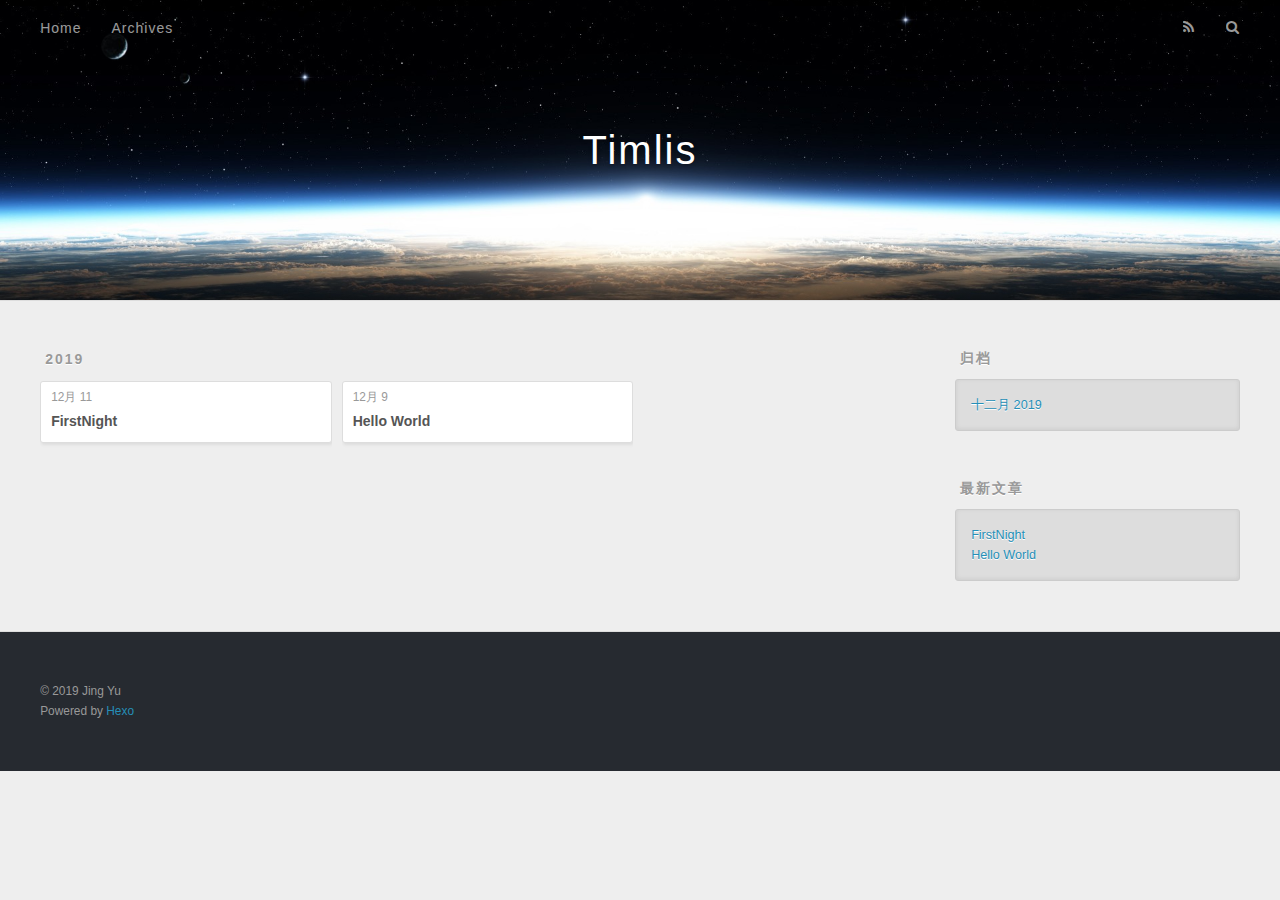
==== commit 8d80dd61: "Site updated: 2019-12-11 22:52:20" ====
--- a/archives/index.html
+++ b/archives/index.html
@@ -1,587 +1,192 @@
 <!DOCTYPE html>
+<html>
+<head>
+  <meta charset="utf-8">
+  
+
+  
+  <title>归档 | Timlis</title>
+  <meta name="viewport" content="width=device-width, initial-scale=1, maximum-scale=1">
+  <meta property="og:type" content="website">
+<meta property="og:title" content="Timlis">
+<meta property="og:url" content="http:&#x2F;&#x2F;yoursite.com&#x2F;archives&#x2F;index.html">
+<meta property="og:site_name" content="Timlis">
+<meta property="og:locale" content="zh-CN">
+<meta name="twitter:card" content="summary">
+  
+    <link rel="alternate" href="/atom.xml" title="Timlis" type="application/atom+xml">
+  
+  
+    <link rel="icon" href="/favicon.png">
+  
+  
+    <link href="//fonts.googleapis.com/css?family=Source+Code+Pro" rel="stylesheet" type="text/css">
+  
+  <link rel="stylesheet" href="/css/style.css">
+</head>
+
+<body>
+  <div id="container">
+    <div id="wrap">
+      <header id="header">
+  <div id="banner"></div>
+  <div id="header-outer" class="outer">
+    <div id="header-title" class="inner">
+      <h1 id="logo-wrap">
+        <a href="/" id="logo">Timlis</a>
+      </h1>
+      
+    </div>
+    <div id="header-inner" class="inner">
+      <nav id="main-nav">
+        <a id="main-nav-toggle" class="nav-icon"></a>
+        
+          <a class="main-nav-link" href="/">Home</a>
+        
+          <a class="main-nav-link" href="/archives">Archives</a>
+        
+      </nav>
+      <nav id="sub-nav">
+        
+          <a id="nav-rss-link" class="nav-icon" href="/atom.xml" title="RSS Feed"></a>
+        
+        <a id="nav-search-btn" class="nav-icon" title="搜索"></a>
+      </nav>
+      <div id="search-form-wrap">
+        <form action="//google.com/search" method="get" accept-charset="UTF-8" class="search-form"><input type="search" name="q" class="search-form-input" placeholder="Search"><button type="submit" class="search-form-submit">&#xF002;</button><input type="hidden" name="sitesearch" value="http://yoursite.com"></form>
+      </div>
+    </div>
+  </div>
+</header>
+      <div class="outer">
+        <section id="main">
+  
+  
+    
+    
+      
+      
+      <section class="archives-wrap">
+        <div class="archive-year-wrap">
+          <a href="/archives/2019" class="archive-year">2019</a>
+        </div>
+        <div class="archives">
+    
+    <article class="archive-article archive-type-post">
+  <div class="archive-article-inner">
+    <header class="archive-article-header">
+      <a href="/2019/12/11/FirstNight/" class="archive-article-date">
+  <time datetime="2019-12-11T13:51:55.229Z" itemprop="datePublished">12月 11</time>
+</a>
+      
+  
+    <h1 itemprop="name">
+      <a class="archive-article-title" href="/2019/12/11/FirstNight/">FirstNight</a>
+    </h1>
+  
+
+    </header>
+  </div>
+</article>
+  
+    
+    
+    <article class="archive-article archive-type-post">
+  <div class="archive-article-inner">
+    <header class="archive-article-header">
+      <a href="/2019/12/09/hello-world/" class="archive-article-date">
+  <time datetime="2019-12-09T03:15:38.305Z" itemprop="datePublished">12月 9</time>
+</a>
+      
+  
+    <h1 itemprop="name">
+      <a class="archive-article-title" href="/2019/12/09/hello-world/">Hello World</a>
+    </h1>
+  
+
+    </header>
+  </div>
+</article>
+  
+  
+    </div></section>
+  
+
+
+</section>
+        
+          <aside id="sidebar">
+  
+    
+
+  
+    
+
+  
+    
+  
+    
+  <div class="widget-wrap">
+    <h3 class="widget-title">归档</h3>
+    <div class="widget">
+      <ul class="archive-list"><li class="archive-list-item"><a class="archive-list-link" href="/archives/2019/12/">十二月 2019</a></li></ul>
+    </div>
+  </div>
+
+
+  
+    
+  <div class="widget-wrap">
+    <h3 class="widget-title">最新文章</h3>
+    <div class="widget">
+      <ul>
+        
+          <li>
+            <a href="/2019/12/11/FirstNight/">FirstNight</a>
+          </li>
+        
+          <li>
+            <a href="/2019/12/09/hello-world/">Hello World</a>
+          </li>
+        
+      </ul>
+    </div>
+  </div>
+
+  
+</aside>
+        
+      </div>
+      <footer id="footer">
+  
+  <div class="outer">
+    <div id="footer-info" class="inner">
+      &copy; 2019 Jing Yu<br>
+      Powered by <a href="http://hexo.io/" target="_blank">Hexo</a>
+    </div>
+  </div>
+</footer>
+    </div>
+    <nav id="mobile-nav">
+  
+    <a href="/" class="mobile-nav-link">Home</a>
+  
+    <a href="/archives" class="mobile-nav-link">Archives</a>
+  
+</nav>
+    
+
+<script src="//ajax.googleapis.com/ajax/libs/jquery/2.0.3/jquery.min.js"></script>
+
+
+  <link rel="stylesheet" href="/fancybox/jquery.fancybox.css">
+  <script src="/fancybox/jquery.fancybox.pack.js"></script>
+
+
+<script src="/js/script.js"></script>
 
 
 
-  
-
-
-<html class="theme-next muse use-motion" lang="zh-Hans">
-<head>
-  <meta charset="UTF-8"/>
-<meta http-equiv="X-UA-Compatible" content="IE=edge" />
-<meta name="viewport" content="width=device-width, initial-scale=1, maximum-scale=1"/>
-<meta name="theme-color" content="#222">
-
-
-
-
-
-
-
-
-
-<meta http-equiv="Cache-Control" content="no-transform" />
-<meta http-equiv="Cache-Control" content="no-siteapp" />
-
-
-
-
-
-
-
-
-
-
-
-
-
-
-
-
-  
-  
-  <link href="/lib/fancybox/source/jquery.fancybox.css?v=2.1.5" rel="stylesheet" type="text/css" />
-
-
-
-
-
-
-
-<link href="/lib/font-awesome/css/font-awesome.min.css?v=4.6.2" rel="stylesheet" type="text/css" />
-
-<link href="/css/main.css?v=5.1.4" rel="stylesheet" type="text/css" />
-
-
-  <link rel="apple-touch-icon" sizes="180x180" href="/images/apple-touch-icon-next.png?v=5.1.4">
-
-
-  <link rel="icon" type="image/png" sizes="32x32" href="/images/favicon-32x32-next.png?v=5.1.4">
-
-
-  <link rel="icon" type="image/png" sizes="16x16" href="/images/favicon-16x16-next.png?v=5.1.4">
-
-
-  <link rel="mask-icon" href="/images/logo.svg?v=5.1.4" color="#222">
-
-
-
-
-
-  <meta name="keywords" content="Hexo, NexT" />
-
-
-
-
-
-
-
-
-
-
-<meta property="og:type" content="website">
-<meta property="og:title" content="Timlis">
-<meta property="og:url" content="http:&#x2F;&#x2F;yoursite.com&#x2F;archives&#x2F;index.html">
-<meta property="og:site_name" content="Timlis">
-<meta property="og:locale" content="zh-Hans">
-<meta name="twitter:card" content="summary">
-
-
-
-<script type="text/javascript" id="hexo.configurations">
-  var NexT = window.NexT || {};
-  var CONFIG = {
-    root: '/',
-    scheme: 'Muse',
-    version: '5.1.4',
-    sidebar: {"position":"left","display":"post","offset":12,"b2t":false,"scrollpercent":false,"onmobile":false},
-    fancybox: true,
-    tabs: true,
-    motion: {"enable":true,"async":false,"transition":{"post_block":"fadeIn","post_header":"slideDownIn","post_body":"slideDownIn","coll_header":"slideLeftIn","sidebar":"slideUpIn"}},
-    duoshuo: {
-      userId: '0',
-      author: '博主'
-    },
-    algolia: {
-      applicationID: '',
-      apiKey: '',
-      indexName: '',
-      hits: {"per_page":10},
-      labels: {"input_placeholder":"Search for Posts","hits_empty":"We didn't find any results for the search: ${query}","hits_stats":"${hits} results found in ${time} ms"}
-    }
-  };
-</script>
-
-
-
-  <link rel="canonical" href="http://yoursite.com/archives/"/>
-
-
-
-
-
-  <title>归档 | Timlis</title>
-  
-
-
-
-
-
-
-
-
-</head>
-
-<body itemscope itemtype="http://schema.org/WebPage" lang="zh-Hans">
-
-  
-  
-    
-  
-
-  <div class="container sidebar-position-left page-archive">
-    <div class="headband"></div>
-
-    <header id="header" class="header" itemscope itemtype="http://schema.org/WPHeader">
-      <div class="header-inner"><div class="site-brand-wrapper">
-  <div class="site-meta ">
-    
-
-    <div class="custom-logo-site-title">
-      <a href="/"  class="brand" rel="start">
-        <span class="logo-line-before"><i></i></span>
-        <span class="site-title">Timlis</span>
-        <span class="logo-line-after"><i></i></span>
-      </a>
-    </div>
-      
-        <p class="site-subtitle"></p>
-      
   </div>
-
-  <div class="site-nav-toggle">
-    <button>
-      <span class="btn-bar"></span>
-      <span class="btn-bar"></span>
-      <span class="btn-bar"></span>
-    </button>
-  </div>
-</div>
-
-<nav class="site-nav">
-  
-
-  
-    <ul id="menu" class="menu">
-      
-        
-        <li class="menu-item menu-item-home">
-          <a href="/%20" rel="section">
-            
-              <i class="menu-item-icon fa fa-fw fa-home"></i> <br />
-            
-            首页
-          </a>
-        </li>
-      
-        
-        <li class="menu-item menu-item-archives">
-          <a href="/archives/%20" rel="section">
-            
-              <i class="menu-item-icon fa fa-fw fa-archive"></i> <br />
-            
-            归档
-          </a>
-        </li>
-      
-
-      
-    </ul>
-  
-
-  
-</nav>
-
-
-
- </div>
-    </header>
-
-    <main id="main" class="main">
-      <div class="main-inner">
-        <div class="content-wrap">
-          <div id="content" class="content">
-            
-
-  
-  
-  
-  <div class="post-block archive">
-    <div id="posts" class="posts-collapse">
-      <span class="archive-move-on"></span>
-
-      <span class="archive-page-counter">
-        
-        
-        
-          
-        
-        嗯..! 目前共计 2 篇日志。 继续努力。
-      </span>
-
-      
-
-        
-        
-        
-
-        
-          
-          <div class="collection-title">
-            <h1 class="archive-year" id="archive-year-2019">2019</h1>
-          </div>
-        
-        
-
-        
-
-  <article class="post post-type-normal" itemscope itemtype="http://schema.org/Article">
-    <header class="post-header">
-
-      <h2 class="post-title">
-        
-            <a class="post-title-link" href="/2019/12/11/FirstNight/" itemprop="url">
-              
-                <span itemprop="name">FirstNight</span>
-              
-            </a>
-        
-      </h2>
-
-      <div class="post-meta">
-        <time class="post-time" itemprop="dateCreated"
-              datetime="2019-12-11T21:51:55+08:00"
-              content="2019-12-11" >
-          12-11
-        </time>
-      </div>
-
-    </header>
-  </article>
-
-
-
-      
-
-        
-        
-        
-
-        
-        
-
-        
-
-  <article class="post post-type-normal" itemscope itemtype="http://schema.org/Article">
-    <header class="post-header">
-
-      <h2 class="post-title">
-        
-            <a class="post-title-link" href="/2019/12/09/hello-world/" itemprop="url">
-              
-                <span itemprop="name">Hello World</span>
-              
-            </a>
-        
-      </h2>
-
-      <div class="post-meta">
-        <time class="post-time" itemprop="dateCreated"
-              datetime="2019-12-09T11:15:38+08:00"
-              content="2019-12-09" >
-          12-09
-        </time>
-      </div>
-
-    </header>
-  </article>
-
-
-
-      
-
-    </div>
-  </div>
-  
-  
-  
-
-  
-
-
-
-          </div>
-          
-
-
-          
-
-        </div>
-        
-          
-  
-  <div class="sidebar-toggle">
-    <div class="sidebar-toggle-line-wrap">
-      <span class="sidebar-toggle-line sidebar-toggle-line-first"></span>
-      <span class="sidebar-toggle-line sidebar-toggle-line-middle"></span>
-      <span class="sidebar-toggle-line sidebar-toggle-line-last"></span>
-    </div>
-  </div>
-
-  <aside id="sidebar" class="sidebar">
-    
-    <div class="sidebar-inner">
-
-      
-
-      
-
-      <section class="site-overview-wrap sidebar-panel sidebar-panel-active">
-        <div class="site-overview">
-          <div class="site-author motion-element" itemprop="author" itemscope itemtype="http://schema.org/Person">
-            
-              <p class="site-author-name" itemprop="name">Jing Yu</p>
-              <p class="site-description motion-element" itemprop="description"></p>
-          </div>
-
-          <nav class="site-state motion-element">
-
-            
-              <div class="site-state-item site-state-posts">
-              
-                <a href="/archives/%20%7C%7C%20archive">
-              
-                  <span class="site-state-item-count">2</span>
-                  <span class="site-state-item-name">日志</span>
-                </a>
-              </div>
-            
-
-            
-
-            
-
-          </nav>
-
-          
-
-          
-
-          
-          
-
-          
-          
-
-          
-
-        </div>
-      </section>
-
-      
-
-      
-
-    </div>
-  </aside>
-
-
-        
-      </div>
-    </main>
-
-    <footer id="footer" class="footer">
-      <div class="footer-inner">
-        <div class="copyright">&copy; <span itemprop="copyrightYear">2019</span>
-  <span class="with-love">
-    <i class="fa fa-user"></i>
-  </span>
-  <span class="author" itemprop="copyrightHolder">Jing Yu</span>
-
-  
-</div>
-
-
-  <div class="powered-by">由 <a class="theme-link" target="_blank" href="https://hexo.io">Hexo</a> 强力驱动</div>
-
-
-
-  <span class="post-meta-divider">|</span>
-
-
-
-  <div class="theme-info">主题 &mdash; <a class="theme-link" target="_blank" href="https://github.com/iissnan/hexo-theme-next">NexT.Muse</a> v5.1.4</div>
-
-
-
-
-        
-
-
-
-
-
-
-
-        
-      </div>
-    </footer>
-
-    
-      <div class="back-to-top">
-        <i class="fa fa-arrow-up"></i>
-        
-      </div>
-    
-
-    
-
-  </div>
-
-  
-
-<script type="text/javascript">
-  if (Object.prototype.toString.call(window.Promise) !== '[object Function]') {
-    window.Promise = null;
-  }
-</script>
-
-
-
-
-
-
-
-
-
-  
-
-
-
-
-
-
-
-
-
-
-
-
-  
-  
-    <script type="text/javascript" src="/lib/jquery/index.js?v=2.1.3"></script>
-  
-
-  
-  
-    <script type="text/javascript" src="/lib/fastclick/lib/fastclick.min.js?v=1.0.6"></script>
-  
-
-  
-  
-    <script type="text/javascript" src="/lib/jquery_lazyload/jquery.lazyload.js?v=1.9.7"></script>
-  
-
-  
-  
-    <script type="text/javascript" src="/lib/velocity/velocity.min.js?v=1.2.1"></script>
-  
-
-  
-  
-    <script type="text/javascript" src="/lib/velocity/velocity.ui.min.js?v=1.2.1"></script>
-  
-
-  
-  
-    <script type="text/javascript" src="/lib/fancybox/source/jquery.fancybox.pack.js?v=2.1.5"></script>
-  
-
-
-  
-
-
-  <script type="text/javascript" src="/js/src/utils.js?v=5.1.4"></script>
-
-  <script type="text/javascript" src="/js/src/motion.js?v=5.1.4"></script>
-
-
-
-  
-  
-
-  
-
-  
-
-
-  <script type="text/javascript" src="/js/src/bootstrap.js?v=5.1.4"></script>
-
-
-
-  
-
-
-  
-
-
-
-
-	
-
-
-
-
-
-  
-
-
-
-
-
-  
-
-
-
-
-
-
-
-
-
-
-
-
-  
-
-
-
-
-
-  
-
-  
-
-  
-
-  
-  
-
-  
-
-  
-
-  
-
 </body>
-</html>
+</html>--- a/css/style.css
+++ b/css/style.css
@@ -0,0 +1,1374 @@
+body {
+  width: 100%;
+}
+body:before,
+body:after {
+  content: "";
+  display: table;
+}
+body:after {
+  clear: both;
+}
+html,
+body,
+div,
+span,
+applet,
+object,
+iframe,
+h1,
+h2,
+h3,
+h4,
+h5,
+h6,
+p,
+blockquote,
+pre,
+a,
+abbr,
+acronym,
+address,
+big,
+cite,
+code,
+del,
+dfn,
+em,
+img,
+ins,
+kbd,
+q,
+s,
+samp,
+small,
+strike,
+strong,
+sub,
+sup,
+tt,
+var,
+dl,
+dt,
+dd,
+ol,
+ul,
+li,
+fieldset,
+form,
+label,
+legend,
+table,
+caption,
+tbody,
+tfoot,
+thead,
+tr,
+th,
+td {
+  margin: 0;
+  padding: 0;
+  border: 0;
+  outline: 0;
+  font-weight: inherit;
+  font-style: inherit;
+  font-family: inherit;
+  font-size: 100%;
+  vertical-align: baseline;
+}
+body {
+  line-height: 1;
+  color: #000;
+  background: #fff;
+}
+ol,
+ul {
+  list-style: none;
+}
+table {
+  border-collapse: separate;
+  border-spacing: 0;
+  vertical-align: middle;
+}
+caption,
+th,
+td {
+  text-align: left;
+  font-weight: normal;
+  vertical-align: middle;
+}
+a img {
+  border: none;
+}
+input,
+button {
+  margin: 0;
+  padding: 0;
+}
+input::-moz-focus-inner,
+button::-moz-focus-inner {
+  border: 0;
+  padding: 0;
+}
+@font-face {
+  font-family: FontAwesome;
+  font-style: normal;
+  font-weight: normal;
+  src: url("fonts/fontawesome-webfont.eot?v=#4.0.3");
+  src: url("fonts/fontawesome-webfont.eot?#iefix&v=#4.0.3") format("embedded-opentype"), url("fonts/fontawesome-webfont.woff?v=#4.0.3") format("woff"), url("fonts/fontawesome-webfont.ttf?v=#4.0.3") format("truetype"), url("fonts/fontawesome-webfont.svg#fontawesomeregular?v=#4.0.3") format("svg");
+}
+html,
+body,
+#container {
+  height: 100%;
+}
+body {
+  background: #eee;
+  font: 14px -apple-system, BlinkMacSystemFont, "Segoe UI", "Roboto", "Oxygen", "Ubuntu", "Cantarell", "Fira Sans", "Droid Sans", "Helvetica Neue", sans-serif;
+  -webkit-text-size-adjust: 100%;
+}
+.outer {
+  max-width: 1220px;
+  margin: 0 auto;
+  padding: 0 20px;
+}
+.outer:before,
+.outer:after {
+  content: "";
+  display: table;
+}
+.outer:after {
+  clear: both;
+}
+.inner {
+  display: inline;
+  float: left;
+  width: 98.33333333333333%;
+  margin: 0 0.833333333333333%;
+}
+.left,
+.alignleft {
+  float: left;
+}
+.right,
+.alignright {
+  float: right;
+}
+.clear {
+  clear: both;
+}
+#container {
+  position: relative;
+}
+.mobile-nav-on {
+  overflow: hidden;
+}
+#wrap {
+  height: 100%;
+  width: 100%;
+  position: absolute;
+  top: 0;
+  left: 0;
+  -webkit-transition: 0.2s ease-out;
+  -moz-transition: 0.2s ease-out;
+  -ms-transition: 0.2s ease-out;
+  transition: 0.2s ease-out;
+  z-index: 1;
+  background: #eee;
+}
+.mobile-nav-on #wrap {
+  left: 280px;
+}
+@media screen and (min-width: 768px) {
+  #main {
+    display: inline;
+    float: left;
+    width: 73.33333333333333%;
+    margin: 0 0.833333333333333%;
+  }
+}
+.article-date,
+.article-category-link,
+.archive-year,
+.widget-title {
+  text-decoration: none;
+  text-transform: uppercase;
+  letter-spacing: 2px;
+  color: #999;
+  margin-bottom: 1em;
+  margin-left: 5px;
+  line-height: 1em;
+  text-shadow: 0 1px #fff;
+  font-weight: bold;
+}
+.article-inner,
+.archive-article-inner {
+  background: #fff;
+  -webkit-box-shadow: 1px 2px 3px #ddd;
+  box-shadow: 1px 2px 3px #ddd;
+  border: 1px solid #ddd;
+  border-radius: 3px;
+}
+.article-entry h1,
+.widget h1 {
+  font-size: 2em;
+}
+.article-entry h2,
+.widget h2 {
+  font-size: 1.5em;
+}
+.article-entry h3,
+.widget h3 {
+  font-size: 1.3em;
+}
+.article-entry h4,
+.widget h4 {
+  font-size: 1.2em;
+}
+.article-entry h5,
+.widget h5 {
+  font-size: 1em;
+}
+.article-entry h6,
+.widget h6 {
+  font-size: 1em;
+  color: #999;
+}
+.article-entry hr,
+.widget hr {
+  border: 1px dashed #ddd;
+}
+.article-entry strong,
+.widget strong {
+  font-weight: bold;
+}
+.article-entry em,
+.widget em,
+.article-entry cite,
+.widget cite {
+  font-style: italic;
+}
+.article-entry sup,
+.widget sup,
+.article-entry sub,
+.widget sub {
+  font-size: 0.75em;
+  line-height: 0;
+  position: relative;
+  vertical-align: baseline;
+}
+.article-entry sup,
+.widget sup {
+  top: -0.5em;
+}
+.article-entry sub,
+.widget sub {
+  bottom: -0.2em;
+}
+.article-entry small,
+.widget small {
+  font-size: 0.85em;
+}
+.article-entry acronym,
+.widget acronym,
+.article-entry abbr,
+.widget abbr {
+  border-bottom: 1px dotted;
+}
+.article-entry ul,
+.widget ul,
+.article-entry ol,
+.widget ol,
+.article-entry dl,
+.widget dl {
+  margin: 0 20px;
+  line-height: 1.6em;
+}
+.article-entry ul ul,
+.widget ul ul,
+.article-entry ol ul,
+.widget ol ul,
+.article-entry ul ol,
+.widget ul ol,
+.article-entry ol ol,
+.widget ol ol {
+  margin-top: 0;
+  margin-bottom: 0;
+}
+.article-entry ul,
+.widget ul {
+  list-style: disc;
+}
+.article-entry ol,
+.widget ol {
+  list-style: decimal;
+}
+.article-entry dt,
+.widget dt {
+  font-weight: bold;
+}
+#header {
+  height: 300px;
+  position: relative;
+  border-bottom: 1px solid #ddd;
+}
+#header:before,
+#header:after {
+  content: "";
+  position: absolute;
+  left: 0;
+  right: 0;
+  height: 40px;
+}
+#header:before {
+  top: 0;
+  background: -webkit-linear-gradient(rgba(0,0,0,0.2), transparent);
+  background: -moz-linear-gradient(rgba(0,0,0,0.2), transparent);
+  background: -ms-linear-gradient(rgba(0,0,0,0.2), transparent);
+  background: linear-gradient(rgba(0,0,0,0.2), transparent);
+}
+#header:after {
+  bottom: 0;
+  background: -webkit-linear-gradient(transparent, rgba(0,0,0,0.2));
+  background: -moz-linear-gradient(transparent, rgba(0,0,0,0.2));
+  background: -ms-linear-gradient(transparent, rgba(0,0,0,0.2));
+  background: linear-gradient(transparent, rgba(0,0,0,0.2));
+}
+#header-outer {
+  height: 100%;
+  position: relative;
+}
+#header-inner {
+  position: relative;
+  overflow: hidden;
+}
+#banner {
+  position: absolute;
+  top: 0;
+  left: 0;
+  width: 100%;
+  height: 100%;
+  background: url("images/banner.jpg") center #000;
+  -webkit-background-size: cover;
+  -moz-background-size: cover;
+  background-size: cover;
+  z-index: -1;
+}
+#header-title {
+  text-align: center;
+  height: 40px;
+  position: absolute;
+  top: 50%;
+  left: 0;
+  margin-top: -20px;
+}
+#logo,
+#subtitle {
+  text-decoration: none;
+  color: #fff;
+  font-weight: 300;
+  text-shadow: 0 1px 4px rgba(0,0,0,0.3);
+}
+#logo {
+  font-size: 40px;
+  line-height: 40px;
+  letter-spacing: 2px;
+}
+#subtitle {
+  font-size: 16px;
+  line-height: 16px;
+  letter-spacing: 1px;
+}
+#subtitle-wrap {
+  margin-top: 16px;
+}
+#main-nav {
+  float: left;
+  margin-left: -15px;
+}
+.nav-icon,
+.main-nav-link {
+  float: left;
+  color: #fff;
+  opacity: 0.6;
+  text-decoration: none;
+  text-shadow: 0 1px rgba(0,0,0,0.2);
+  -webkit-transition: opacity 0.2s;
+  -moz-transition: opacity 0.2s;
+  -ms-transition: opacity 0.2s;
+  transition: opacity 0.2s;
+  display: block;
+  padding: 20px 15px;
+}
+.nav-icon:hover,
+.main-nav-link:hover {
+  opacity: 1;
+}
+.nav-icon {
+  font-family: FontAwesome;
+  text-align: center;
+  font-size: 14px;
+  width: 14px;
+  height: 14px;
+  padding: 20px 15px;
+  position: relative;
+  cursor: pointer;
+}
+.main-nav-link {
+  font-weight: 300;
+  letter-spacing: 1px;
+}
+@media screen and (max-width: 479px) {
+  .main-nav-link {
+    display: none;
+  }
+}
+#main-nav-toggle {
+  display: none;
+}
+#main-nav-toggle:before {
+  content: "\f0c9";
+}
+@media screen and (max-width: 479px) {
+  #main-nav-toggle {
+    display: block;
+  }
+}
+#sub-nav {
+  float: right;
+  margin-right: -15px;
+}
+#nav-rss-link:before {
+  content: "\f09e";
+}
+#nav-search-btn:before {
+  content: "\f002";
+}
+#search-form-wrap {
+  position: absolute;
+  top: 15px;
+  width: 150px;
+  height: 30px;
+  right: -150px;
+  opacity: 0;
+  -webkit-transition: 0.2s ease-out;
+  -moz-transition: 0.2s ease-out;
+  -ms-transition: 0.2s ease-out;
+  transition: 0.2s ease-out;
+}
+#search-form-wrap.on {
+  opacity: 1;
+  right: 0;
+}
+@media screen and (max-width: 479px) {
+  #search-form-wrap {
+    width: 100%;
+    right: -100%;
+  }
+}
+.search-form {
+  position: absolute;
+  top: 0;
+  left: 0;
+  right: 0;
+  background: #fff;
+  padding: 5px 15px;
+  border-radius: 15px;
+  -webkit-box-shadow: 0 0 10px rgba(0,0,0,0.3);
+  box-shadow: 0 0 10px rgba(0,0,0,0.3);
+}
+.search-form-input {
+  border: none;
+  background: none;
+  color: #555;
+  width: 100%;
+  font: 13px -apple-system, BlinkMacSystemFont, "Segoe UI", "Roboto", "Oxygen", "Ubuntu", "Cantarell", "Fira Sans", "Droid Sans", "Helvetica Neue", sans-serif;
+  outline: none;
+}
+.search-form-input::-webkit-search-results-decoration,
+.search-form-input::-webkit-search-cancel-button {
+  -webkit-appearance: none;
+}
+.search-form-submit {
+  position: absolute;
+  top: 50%;
+  right: 10px;
+  margin-top: -7px;
+  font: 13px FontAwesome;
+  border: none;
+  background: none;
+  color: #bbb;
+  cursor: pointer;
+}
+.search-form-submit:hover,
+.search-form-submit:focus {
+  color: #777;
+}
+.article {
+  margin: 50px 0;
+}
+.article-inner {
+  overflow: hidden;
+}
+.article-meta:before,
+.article-meta:after {
+  content: "";
+  display: table;
+}
+.article-meta:after {
+  clear: both;
+}
+.article-date {
+  float: left;
+}
+.article-category {
+  float: left;
+  line-height: 1em;
+  color: #ccc;
+  text-shadow: 0 1px #fff;
+  margin-left: 8px;
+}
+.article-category:before {
+  content: "\2022";
+}
+.article-category-link {
+  margin: 0 12px 1em;
+}
+.article-header {
+  padding: 20px 20px 0;
+}
+.article-title {
+  text-decoration: none;
+  font-size: 2em;
+  font-weight: bold;
+  color: #555;
+  line-height: 1.1em;
+  -webkit-transition: color 0.2s;
+  -moz-transition: color 0.2s;
+  -ms-transition: color 0.2s;
+  transition: color 0.2s;
+}
+a.article-title:hover {
+  color: #258fb8;
+}
+.article-entry {
+  color: #555;
+  padding: 0 20px;
+}
+.article-entry:before,
+.article-entry:after {
+  content: "";
+  display: table;
+}
+.article-entry:after {
+  clear: both;
+}
+.article-entry p,
+.article-entry table {
+  line-height: 1.6em;
+  margin: 1.6em 0;
+}
+.article-entry h1,
+.article-entry h2,
+.article-entry h3,
+.article-entry h4,
+.article-entry h5,
+.article-entry h6 {
+  font-weight: bold;
+}
+.article-entry h1,
+.article-entry h2,
+.article-entry h3,
+.article-entry h4,
+.article-entry h5,
+.article-entry h6 {
+  line-height: 1.1em;
+  margin: 1.1em 0;
+}
+.article-entry a {
+  color: #258fb8;
+  text-decoration: none;
+}
+.article-entry a:hover {
+  text-decoration: underline;
+}
+.article-entry ul,
+.article-entry ol,
+.article-entry dl {
+  margin-top: 1.6em;
+  margin-bottom: 1.6em;
+}
+.article-entry img,
+.article-entry video {
+  max-width: 100%;
+  height: auto;
+  display: block;
+  margin: auto;
+}
+.article-entry iframe {
+  border: none;
+}
+.article-entry table {
+  width: 100%;
+  border-collapse: collapse;
+  border-spacing: 0;
+}
+.article-entry th {
+  font-weight: bold;
+  border-bottom: 3px solid #ddd;
+  padding-bottom: 0.5em;
+}
+.article-entry td {
+  border-bottom: 1px solid #ddd;
+  padding: 10px 0;
+}
+.article-entry blockquote {
+  font-family: Georgia, "Times New Roman", serif;
+  font-size: 1.4em;
+  margin: 1.6em 20px;
+  text-align: center;
+}
+.article-entry blockquote footer {
+  font-size: 14px;
+  margin: 1.6em 0;
+  font-family: -apple-system, BlinkMacSystemFont, "Segoe UI", "Roboto", "Oxygen", "Ubuntu", "Cantarell", "Fira Sans", "Droid Sans", "Helvetica Neue", sans-serif;
+}
+.article-entry blockquote footer cite:before {
+  content: "—";
+  padding: 0 0.5em;
+}
+.article-entry .pullquote {
+  text-align: left;
+  width: 45%;
+  margin: 0;
+}
+.article-entry .pullquote.left {
+  margin-left: 0.5em;
+  margin-right: 1em;
+}
+.article-entry .pullquote.right {
+  margin-right: 0.5em;
+  margin-left: 1em;
+}
+.article-entry .caption {
+  color: #999;
+  display: block;
+  font-size: 0.9em;
+  margin-top: 0.5em;
+  position: relative;
+  text-align: center;
+}
+.article-entry .video-container {
+  position: relative;
+  padding-top: 56.25%;
+  height: 0;
+  overflow: hidden;
+}
+.article-entry .video-container iframe,
+.article-entry .video-container object,
+.article-entry .video-container embed {
+  position: absolute;
+  top: 0;
+  left: 0;
+  width: 100%;
+  height: 100%;
+  margin-top: 0;
+}
+.article-more-link a {
+  display: inline-block;
+  line-height: 1em;
+  padding: 6px 15px;
+  border-radius: 15px;
+  background: #eee;
+  color: #999;
+  text-shadow: 0 1px #fff;
+  text-decoration: none;
+}
+.article-more-link a:hover {
+  background: #258fb8;
+  color: #fff;
+  text-decoration: none;
+  text-shadow: 0 1px #1e7293;
+}
+.article-footer {
+  font-size: 0.85em;
+  line-height: 1.6em;
+  border-top: 1px solid #ddd;
+  padding-top: 1.6em;
+  margin: 0 20px 20px;
+}
+.article-footer:before,
+.article-footer:after {
+  content: "";
+  display: table;
+}
+.article-footer:after {
+  clear: both;
+}
+.article-footer a {
+  color: #999;
+  text-decoration: none;
+}
+.article-footer a:hover {
+  color: #555;
+}
+.article-tag-list-item {
+  float: left;
+  margin-right: 10px;
+}
+.article-tag-list-link:before {
+  content: "#";
+}
+.article-comment-link {
+  float: right;
+}
+.article-comment-link:before {
+  content: "\f075";
+  font-family: FontAwesome;
+  padding-right: 8px;
+}
+.article-share-link {
+  cursor: pointer;
+  float: right;
+  margin-left: 20px;
+}
+.article-share-link:before {
+  content: "\f064";
+  font-family: FontAwesome;
+  padding-right: 6px;
+}
+#article-nav {
+  position: relative;
+}
+#article-nav:before,
+#article-nav:after {
+  content: "";
+  display: table;
+}
+#article-nav:after {
+  clear: both;
+}
+@media screen and (min-width: 768px) {
+  #article-nav {
+    margin: 50px 0;
+  }
+  #article-nav:before {
+    width: 8px;
+    height: 8px;
+    position: absolute;
+    top: 50%;
+    left: 50%;
+    margin-top: -4px;
+    margin-left: -4px;
+    content: "";
+    border-radius: 50%;
+    background: #ddd;
+    -webkit-box-shadow: 0 1px 2px #fff;
+    box-shadow: 0 1px 2px #fff;
+  }
+}
+.article-nav-link-wrap {
+  text-decoration: none;
+  text-shadow: 0 1px #fff;
+  color: #999;
+  -webkit-box-sizing: border-box;
+  -moz-box-sizing: border-box;
+  box-sizing: border-box;
+  margin-top: 50px;
+  text-align: center;
+  display: block;
+}
+.article-nav-link-wrap:hover {
+  color: #555;
+}
+@media screen and (min-width: 768px) {
+  .article-nav-link-wrap {
+    width: 50%;
+    margin-top: 0;
+  }
+}
+@media screen and (min-width: 768px) {
+  #article-nav-newer {
+    float: left;
+    text-align: right;
+    padding-right: 20px;
+  }
+}
+@media screen and (min-width: 768px) {
+  #article-nav-older {
+    float: right;
+    text-align: left;
+    padding-left: 20px;
+  }
+}
+.article-nav-caption {
+  text-transform: uppercase;
+  letter-spacing: 2px;
+  color: #ddd;
+  line-height: 1em;
+  font-weight: bold;
+}
+#article-nav-newer .article-nav-caption {
+  margin-right: -2px;
+}
+.article-nav-title {
+  font-size: 0.85em;
+  line-height: 1.6em;
+  margin-top: 0.5em;
+}
+.article-share-box {
+  position: absolute;
+  display: none;
+  background: #fff;
+  -webkit-box-shadow: 1px 2px 10px rgba(0,0,0,0.2);
+  box-shadow: 1px 2px 10px rgba(0,0,0,0.2);
+  border-radius: 3px;
+  margin-left: -145px;
+  overflow: hidden;
+  z-index: 1;
+}
+.article-share-box.on {
+  display: block;
+}
+.article-share-input {
+  width: 100%;
+  background: none;
+  -webkit-box-sizing: border-box;
+  -moz-box-sizing: border-box;
+  box-sizing: border-box;
+  font: 14px -apple-system, BlinkMacSystemFont, "Segoe UI", "Roboto", "Oxygen", "Ubuntu", "Cantarell", "Fira Sans", "Droid Sans", "Helvetica Neue", sans-serif;
+  padding: 0 15px;
+  color: #555;
+  outline: none;
+  border: 1px solid #ddd;
+  border-radius: 3px 3px 0 0;
+  height: 36px;
+  line-height: 36px;
+}
+.article-share-links {
+  background: #eee;
+}
+.article-share-links:before,
+.article-share-links:after {
+  content: "";
+  display: table;
+}
+.article-share-links:after {
+  clear: both;
+}
+.article-share-twitter,
+.article-share-facebook,
+.article-share-pinterest,
+.article-share-google {
+  width: 50px;
+  height: 36px;
+  display: block;
+  float: left;
+  position: relative;
+  color: #999;
+  text-shadow: 0 1px #fff;
+}
+.article-share-twitter:before,
+.article-share-facebook:before,
+.article-share-pinterest:before,
+.article-share-google:before {
+  font-size: 20px;
+  font-family: FontAwesome;
+  width: 20px;
+  height: 20px;
+  position: absolute;
+  top: 50%;
+  left: 50%;
+  margin-top: -10px;
+  margin-left: -10px;
+  text-align: center;
+}
+.article-share-twitter:hover,
+.article-share-facebook:hover,
+.article-share-pinterest:hover,
+.article-share-google:hover {
+  color: #fff;
+}
+.article-share-twitter:before {
+  content: "\f099";
+}
+.article-share-twitter:hover {
+  background: #00aced;
+  text-shadow: 0 1px #008abe;
+}
+.article-share-facebook:before {
+  content: "\f09a";
+}
+.article-share-facebook:hover {
+  background: #3b5998;
+  text-shadow: 0 1px #2f477a;
+}
+.article-share-pinterest:before {
+  content: "\f0d2";
+}
+.article-share-pinterest:hover {
+  background: #cb2027;
+  text-shadow: 0 1px #a21a1f;
+}
+.article-share-google:before {
+  content: "\f0d5";
+}
+.article-share-google:hover {
+  background: #dd4b39;
+  text-shadow: 0 1px #be3221;
+}
+.article-gallery {
+  background: #000;
+  position: relative;
+}
+.article-gallery-photos {
+  position: relative;
+  overflow: hidden;
+}
+.article-gallery-img {
+  display: none;
+  max-width: 100%;
+}
+.article-gallery-img:first-child {
+  display: block;
+}
+.article-gallery-img.loaded {
+  position: absolute;
+  display: block;
+}
+.article-gallery-img img {
+  display: block;
+  max-width: 100%;
+  margin: 0 auto;
+}
+#comments {
+  background: #fff;
+  -webkit-box-shadow: 1px 2px 3px #ddd;
+  box-shadow: 1px 2px 3px #ddd;
+  padding: 20px;
+  border: 1px solid #ddd;
+  border-radius: 3px;
+  margin: 50px 0;
+}
+#comments a {
+  color: #258fb8;
+}
+.archives-wrap {
+  margin: 50px 0;
+}
+.archives:before,
+.archives:after {
+  content: "";
+  display: table;
+}
+.archives:after {
+  clear: both;
+}
+.archive-year-wrap {
+  margin-bottom: 1em;
+}
+.archives {
+  -webkit-column-gap: 10px;
+  -moz-column-gap: 10px;
+  column-gap: 10px;
+}
+@media screen and (min-width: 480px) and (max-width: 767px) {
+  .archives {
+    -webkit-column-count: 2;
+    -moz-column-count: 2;
+    column-count: 2;
+  }
+}
+@media screen and (min-width: 768px) {
+  .archives {
+    -webkit-column-count: 3;
+    -moz-column-count: 3;
+    column-count: 3;
+  }
+}
+.archive-article {
+  -webkit-column-break-inside: avoid;
+  page-break-inside: avoid;
+  overflow: hidden;
+  break-inside: avoid-column;
+}
+.archive-article-inner {
+  padding: 10px;
+  margin-bottom: 15px;
+}
+.archive-article-title {
+  text-decoration: none;
+  font-weight: bold;
+  color: #555;
+  -webkit-transition: color 0.2s;
+  -moz-transition: color 0.2s;
+  -ms-transition: color 0.2s;
+  transition: color 0.2s;
+  line-height: 1.6em;
+}
+.archive-article-title:hover {
+  color: #258fb8;
+}
+.archive-article-footer {
+  margin-top: 1em;
+}
+.archive-article-date {
+  color: #999;
+  text-decoration: none;
+  font-size: 0.85em;
+  line-height: 1em;
+  margin-bottom: 0.5em;
+  display: block;
+}
+#page-nav {
+  margin: 50px auto;
+  background: #fff;
+  -webkit-box-shadow: 1px 2px 3px #ddd;
+  box-shadow: 1px 2px 3px #ddd;
+  border: 1px solid #ddd;
+  border-radius: 3px;
+  text-align: center;
+  color: #999;
+  overflow: hidden;
+}
+#page-nav:before,
+#page-nav:after {
+  content: "";
+  display: table;
+}
+#page-nav:after {
+  clear: both;
+}
+#page-nav a,
+#page-nav span {
+  padding: 10px 20px;
+  line-height: 1;
+  height: 2ex;
+}
+#page-nav a {
+  color: #999;
+  text-decoration: none;
+}
+#page-nav a:hover {
+  background: #999;
+  color: #fff;
+}
+#page-nav .prev {
+  float: left;
+}
+#page-nav .next {
+  float: right;
+}
+#page-nav .page-number {
+  display: inline-block;
+}
+@media screen and (max-width: 479px) {
+  #page-nav .page-number {
+    display: none;
+  }
+}
+#page-nav .current {
+  color: #555;
+  font-weight: bold;
+}
+#page-nav .space {
+  color: #ddd;
+}
+#footer {
+  background: #262a30;
+  padding: 50px 0;
+  border-top: 1px solid #ddd;
+  color: #999;
+}
+#footer a {
+  color: #258fb8;
+  text-decoration: none;
+}
+#footer a:hover {
+  text-decoration: underline;
+}
+#footer-info {
+  line-height: 1.6em;
+  font-size: 0.85em;
+}
+.article-entry pre,
+.article-entry .highlight {
+  background: #2d2d2d;
+  margin: 0 -20px;
+  padding: 15px 20px;
+  border-style: solid;
+  border-color: #ddd;
+  border-width: 1px 0;
+  overflow: auto;
+  color: #ccc;
+  line-height: 22.400000000000002px;
+}
+.article-entry .highlight .gutter pre,
+.article-entry .gist .gist-file .gist-data .line-numbers {
+  color: #666;
+  font-size: 0.85em;
+}
+.article-entry pre,
+.article-entry code {
+  font-family: "Source Code Pro", Consolas, Monaco, Menlo, Consolas, monospace;
+}
+.article-entry code {
+  background: #eee;
+  text-shadow: 0 1px #fff;
+  padding: 0 0.3em;
+}
+.article-entry pre code {
+  background: none;
+  text-shadow: none;
+  padding: 0;
+}
+.article-entry .highlight pre {
+  border: none;
+  margin: 0;
+  padding: 0;
+}
+.article-entry .highlight table {
+  margin: 0;
+  width: auto;
+}
+.article-entry .highlight td {
+  border: none;
+  padding: 0;
+}
+.article-entry .highlight figcaption {
+  font-size: 0.85em;
+  color: #999;
+  line-height: 1em;
+  margin-bottom: 1em;
+}
+.article-entry .highlight figcaption:before,
+.article-entry .highlight figcaption:after {
+  content: "";
+  display: table;
+}
+.article-entry .highlight figcaption:after {
+  clear: both;
+}
+.article-entry .highlight figcaption a {
+  float: right;
+}
+.article-entry .highlight .gutter pre {
+  text-align: right;
+  padding-right: 20px;
+}
+.article-entry .highlight .line {
+  height: 22.400000000000002px;
+}
+.article-entry .highlight .line.marked {
+  background: #515151;
+}
+.article-entry .gist {
+  margin: 0 -20px;
+  border-style: solid;
+  border-color: #ddd;
+  border-width: 1px 0;
+  background: #2d2d2d;
+  padding: 15px 20px 15px 0;
+}
+.article-entry .gist .gist-file {
+  border: none;
+  font-family: "Source Code Pro", Consolas, Monaco, Menlo, Consolas, monospace;
+  margin: 0;
+}
+.article-entry .gist .gist-file .gist-data {
+  background: none;
+  border: none;
+}
+.article-entry .gist .gist-file .gist-data .line-numbers {
+  background: none;
+  border: none;
+  padding: 0 20px 0 0;
+}
+.article-entry .gist .gist-file .gist-data .line-data {
+  padding: 0 !important;
+}
+.article-entry .gist .gist-file .highlight {
+  margin: 0;
+  padding: 0;
+  border: none;
+}
+.article-entry .gist .gist-file .gist-meta {
+  background: #2d2d2d;
+  color: #999;
+  font: 0.85em -apple-system, BlinkMacSystemFont, "Segoe UI", "Roboto", "Oxygen", "Ubuntu", "Cantarell", "Fira Sans", "Droid Sans", "Helvetica Neue", sans-serif;
+  text-shadow: 0 0;
+  padding: 0;
+  margin-top: 1em;
+  margin-left: 20px;
+}
+.article-entry .gist .gist-file .gist-meta a {
+  color: #258fb8;
+  font-weight: normal;
+}
+.article-entry .gist .gist-file .gist-meta a:hover {
+  text-decoration: underline;
+}
+pre .comment,
+pre .title {
+  color: #999;
+}
+pre .variable,
+pre .attribute,
+pre .tag,
+pre .regexp,
+pre .ruby .constant,
+pre .xml .tag .title,
+pre .xml .pi,
+pre .xml .doctype,
+pre .html .doctype,
+pre .css .id,
+pre .css .class,
+pre .css .pseudo {
+  color: #f2777a;
+}
+pre .number,
+pre .preprocessor,
+pre .built_in,
+pre .literal,
+pre .params,
+pre .constant {
+  color: #f99157;
+}
+pre .class,
+pre .ruby .class .title,
+pre .css .rules .attribute {
+  color: #9c9;
+}
+pre .string,
+pre .value,
+pre .inheritance,
+pre .header,
+pre .ruby .symbol,
+pre .xml .cdata {
+  color: #9c9;
+}
+pre .css .hexcolor {
+  color: #6cc;
+}
+pre .function,
+pre .python .decorator,
+pre .python .title,
+pre .ruby .function .title,
+pre .ruby .title .keyword,
+pre .perl .sub,
+pre .javascript .title,
+pre .coffeescript .title {
+  color: #69c;
+}
+pre .keyword,
+pre .javascript .function {
+  color: #c9c;
+}
+@media screen and (max-width: 479px) {
+  #mobile-nav {
+    position: absolute;
+    top: 0;
+    left: 0;
+    width: 280px;
+    height: 100%;
+    background: #191919;
+    border-right: 1px solid #fff;
+  }
+}
+@media screen and (max-width: 479px) {
+  .mobile-nav-link {
+    display: block;
+    color: #999;
+    text-decoration: none;
+    padding: 15px 20px;
+    font-weight: bold;
+  }
+  .mobile-nav-link:hover {
+    color: #fff;
+  }
+}
+@media screen and (min-width: 768px) {
+  #sidebar {
+    display: inline;
+    float: left;
+    width: 23.333333333333332%;
+    margin: 0 0.833333333333333%;
+  }
+}
+.widget-wrap {
+  margin: 50px 0;
+}
+.widget {
+  color: #777;
+  text-shadow: 0 1px #fff;
+  background: #ddd;
+  -webkit-box-shadow: 0 -1px 4px #ccc inset;
+  box-shadow: 0 -1px 4px #ccc inset;
+  border: 1px solid #ccc;
+  padding: 15px;
+  border-radius: 3px;
+}
+.widget a {
+  color: #258fb8;
+  text-decoration: none;
+}
+.widget a:hover {
+  text-decoration: underline;
+}
+.widget ul ul,
+.widget ol ul,
+.widget dl ul,
+.widget ul ol,
+.widget ol ol,
+.widget dl ol,
+.widget ul dl,
+.widget ol dl,
+.widget dl dl {
+  margin-left: 15px;
+  list-style: disc;
+}
+.widget {
+  line-height: 1.6em;
+  word-wrap: break-word;
+  font-size: 0.9em;
+}
+.widget ul,
+.widget ol {
+  list-style: none;
+  margin: 0;
+}
+.widget ul ul,
+.widget ol ul,
+.widget ul ol,
+.widget ol ol {
+  margin: 0 20px;
+}
+.widget ul ul,
+.widget ol ul {
+  list-style: disc;
+}
+.widget ul ol,
+.widget ol ol {
+  list-style: decimal;
+}
+.category-list-count,
+.tag-list-count,
+.archive-list-count {
+  padding-left: 5px;
+  color: #999;
+  font-size: 0.85em;
+}
+.category-list-count:before,
+.tag-list-count:before,
+.archive-list-count:before {
+  content: "(";
+}
+.category-list-count:after,
+.tag-list-count:after,
+.archive-list-count:after {
+  content: ")";
+}
+.tagcloud a {
+  margin-right: 5px;
+  display: inline-block;
+}
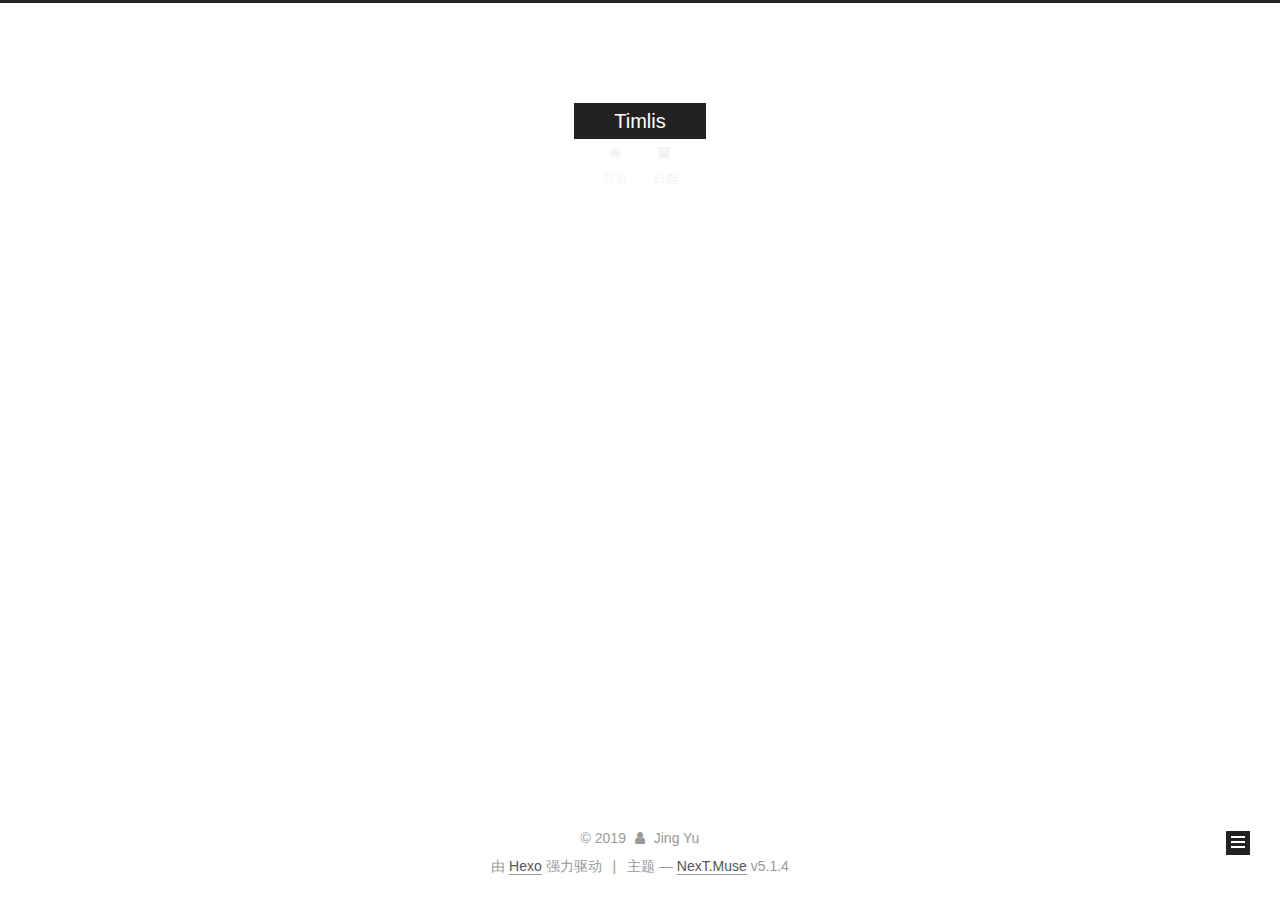
==== commit 214aa69d: "Site updated: 2019-12-12 20:29:58" ====
--- a/archives/index.html
+++ b/archives/index.html
@@ -1,192 +1,624 @@
 <!DOCTYPE html>
-<html>
+
+
+
+  
+
+
+<html class="theme-next muse use-motion" lang="zh-Hans">
 <head>
-  <meta charset="utf-8">
-  
-
-  
-  <title>归档 | Timlis</title>
-  <meta name="viewport" content="width=device-width, initial-scale=1, maximum-scale=1">
-  <meta property="og:type" content="website">
+  <meta charset="UTF-8"/>
+<meta http-equiv="X-UA-Compatible" content="IE=edge" />
+<meta name="viewport" content="width=device-width, initial-scale=1, maximum-scale=1"/>
+<meta name="theme-color" content="#222">
+
+
+
+
+
+
+
+
+
+<meta http-equiv="Cache-Control" content="no-transform" />
+<meta http-equiv="Cache-Control" content="no-siteapp" />
+
+
+
+
+
+
+
+
+
+
+
+
+
+
+
+
+  
+  
+  <link href="/lib/fancybox/source/jquery.fancybox.css?v=2.1.5" rel="stylesheet" type="text/css" />
+
+
+
+
+
+
+
+<link href="/lib/font-awesome/css/font-awesome.min.css?v=4.6.2" rel="stylesheet" type="text/css" />
+
+<link href="/css/main.css?v=5.1.4" rel="stylesheet" type="text/css" />
+
+
+  <link rel="apple-touch-icon" sizes="180x180" href="/images/apple-touch-icon-next.png?v=5.1.4">
+
+
+  <link rel="icon" type="image/png" sizes="32x32" href="/images/favicon-32x32-next.png?v=5.1.4">
+
+
+  <link rel="icon" type="image/png" sizes="16x16" href="/images/favicon-16x16-next.png?v=5.1.4">
+
+
+  <link rel="mask-icon" href="/images/logo.svg?v=5.1.4" color="#222">
+
+
+
+
+
+  <meta name="keywords" content="Hexo, NexT" />
+
+
+
+
+
+
+
+
+
+
+<meta property="og:type" content="website">
 <meta property="og:title" content="Timlis">
 <meta property="og:url" content="http:&#x2F;&#x2F;yoursite.com&#x2F;archives&#x2F;index.html">
 <meta property="og:site_name" content="Timlis">
-<meta property="og:locale" content="zh-CN">
+<meta property="og:locale" content="zh-Hans">
 <meta name="twitter:card" content="summary">
-  
-    <link rel="alternate" href="/atom.xml" title="Timlis" type="application/atom+xml">
-  
-  
-    <link rel="icon" href="/favicon.png">
-  
-  
-    <link href="//fonts.googleapis.com/css?family=Source+Code+Pro" rel="stylesheet" type="text/css">
-  
-  <link rel="stylesheet" href="/css/style.css">
+
+
+
+<script type="text/javascript" id="hexo.configurations">
+  var NexT = window.NexT || {};
+  var CONFIG = {
+    root: '/',
+    scheme: 'Muse',
+    version: '5.1.4',
+    sidebar: {"position":"left","display":"post","offset":12,"b2t":false,"scrollpercent":false,"onmobile":false},
+    fancybox: true,
+    tabs: true,
+    motion: {"enable":true,"async":false,"transition":{"post_block":"fadeIn","post_header":"slideDownIn","post_body":"slideDownIn","coll_header":"slideLeftIn","sidebar":"slideUpIn"}},
+    duoshuo: {
+      userId: '0',
+      author: '博主'
+    },
+    algolia: {
+      applicationID: '',
+      apiKey: '',
+      indexName: '',
+      hits: {"per_page":10},
+      labels: {"input_placeholder":"Search for Posts","hits_empty":"We didn't find any results for the search: ${query}","hits_stats":"${hits} results found in ${time} ms"}
+    }
+  };
+</script>
+
+
+
+  <link rel="canonical" href="http://yoursite.com/archives/"/>
+
+
+
+
+
+  <title>归档 | Timlis</title>
+  
+
+
+
+
+
+
+
+
 </head>
 
-<body>
-  <div id="container">
-    <div id="wrap">
-      <header id="header">
-  <div id="banner"></div>
-  <div id="header-outer" class="outer">
-    <div id="header-title" class="inner">
-      <h1 id="logo-wrap">
-        <a href="/" id="logo">Timlis</a>
-      </h1>
-      
+<body itemscope itemtype="http://schema.org/WebPage" lang="zh-Hans">
+
+  
+  
+    
+  
+
+  <div class="container sidebar-position-left page-archive">
+    <div class="headband"></div>
+
+    <header id="header" class="header" itemscope itemtype="http://schema.org/WPHeader">
+      <div class="header-inner"><div class="site-brand-wrapper">
+  <div class="site-meta ">
+    
+
+    <div class="custom-logo-site-title">
+      <a href="/"  class="brand" rel="start">
+        <span class="logo-line-before"><i></i></span>
+        <span class="site-title">Timlis</span>
+        <span class="logo-line-after"><i></i></span>
+      </a>
     </div>
-    <div id="header-inner" class="inner">
-      <nav id="main-nav">
-        <a id="main-nav-toggle" class="nav-icon"></a>
-        
-          <a class="main-nav-link" href="/">Home</a>
-        
-          <a class="main-nav-link" href="/archives">Archives</a>
-        
-      </nav>
-      <nav id="sub-nav">
-        
-          <a id="nav-rss-link" class="nav-icon" href="/atom.xml" title="RSS Feed"></a>
-        
-        <a id="nav-search-btn" class="nav-icon" title="搜索"></a>
-      </nav>
-      <div id="search-form-wrap">
-        <form action="//google.com/search" method="get" accept-charset="UTF-8" class="search-form"><input type="search" name="q" class="search-form-input" placeholder="Search"><button type="submit" class="search-form-submit">&#xF002;</button><input type="hidden" name="sitesearch" value="http://yoursite.com"></form>
+      
+        <p class="site-subtitle"></p>
+      
+  </div>
+
+  <div class="site-nav-toggle">
+    <button>
+      <span class="btn-bar"></span>
+      <span class="btn-bar"></span>
+      <span class="btn-bar"></span>
+    </button>
+  </div>
+</div>
+
+<nav class="site-nav">
+  
+
+  
+    <ul id="menu" class="menu">
+      
+        
+        <li class="menu-item menu-item-home">
+          <a href="/%20" rel="section">
+            
+              <i class="menu-item-icon fa fa-fw fa-home"></i> <br />
+            
+            首页
+          </a>
+        </li>
+      
+        
+        <li class="menu-item menu-item-archives">
+          <a href="/archives/%20" rel="section">
+            
+              <i class="menu-item-icon fa fa-fw fa-archive"></i> <br />
+            
+            归档
+          </a>
+        </li>
+      
+
+      
+    </ul>
+  
+
+  
+</nav>
+
+
+
+ </div>
+    </header>
+
+    <main id="main" class="main">
+      <div class="main-inner">
+        <div class="content-wrap">
+          <div id="content" class="content">
+            
+
+  
+  
+  
+  <div class="post-block archive">
+    <div id="posts" class="posts-collapse">
+      <span class="archive-move-on"></span>
+
+      <span class="archive-page-counter">
+        
+        
+        
+          
+        
+        嗯..! 目前共计 3 篇日志。 继续努力。
+      </span>
+
+      
+
+        
+        
+        
+
+        
+          
+          <div class="collection-title">
+            <h1 class="archive-year" id="archive-year-2019">2019</h1>
+          </div>
+        
+        
+
+        
+
+  <article class="post post-type-normal" itemscope itemtype="http://schema.org/Article">
+    <header class="post-header">
+
+      <h2 class="post-title">
+        
+            <a class="post-title-link" href="/2019/12/12/first/" itemprop="url">
+              
+                <span itemprop="name">first</span>
+              
+            </a>
+        
+      </h2>
+
+      <div class="post-meta">
+        <time class="post-time" itemprop="dateCreated"
+              datetime="2019-12-12T20:14:40+08:00"
+              content="2019-12-12" >
+          12-12
+        </time>
       </div>
+
+    </header>
+  </article>
+
+
+
+      
+
+        
+        
+        
+
+        
+        
+
+        
+
+  <article class="post post-type-normal" itemscope itemtype="http://schema.org/Article">
+    <header class="post-header">
+
+      <h2 class="post-title">
+        
+            <a class="post-title-link" href="/2019/12/11/FirstNight/" itemprop="url">
+              
+                <span itemprop="name">FirstNight</span>
+              
+            </a>
+        
+      </h2>
+
+      <div class="post-meta">
+        <time class="post-time" itemprop="dateCreated"
+              datetime="2019-12-11T21:51:55+08:00"
+              content="2019-12-11" >
+          12-11
+        </time>
+      </div>
+
+    </header>
+  </article>
+
+
+
+      
+
+        
+        
+        
+
+        
+        
+
+        
+
+  <article class="post post-type-normal" itemscope itemtype="http://schema.org/Article">
+    <header class="post-header">
+
+      <h2 class="post-title">
+        
+            <a class="post-title-link" href="/2019/12/09/hello-world/" itemprop="url">
+              
+                <span itemprop="name">Hello World</span>
+              
+            </a>
+        
+      </h2>
+
+      <div class="post-meta">
+        <time class="post-time" itemprop="dateCreated"
+              datetime="2019-12-09T11:15:38+08:00"
+              content="2019-12-09" >
+          12-09
+        </time>
+      </div>
+
+    </header>
+  </article>
+
+
+
+      
+
     </div>
   </div>
-</header>
-      <div class="outer">
-        <section id="main">
-  
-  
-    
-    
-      
-      
-      <section class="archives-wrap">
-        <div class="archive-year-wrap">
-          <a href="/archives/2019" class="archive-year">2019</a>
+  
+  
+  
+
+  
+
+
+
+          </div>
+          
+
+
+          
+
         </div>
-        <div class="archives">
-    
-    <article class="archive-article archive-type-post">
-  <div class="archive-article-inner">
-    <header class="archive-article-header">
-      <a href="/2019/12/11/FirstNight/" class="archive-article-date">
-  <time datetime="2019-12-11T13:51:55.229Z" itemprop="datePublished">12月 11</time>
-</a>
-      
-  
-    <h1 itemprop="name">
-      <a class="archive-article-title" href="/2019/12/11/FirstNight/">FirstNight</a>
-    </h1>
-  
-
-    </header>
-  </div>
-</article>
-  
-    
-    
-    <article class="archive-article archive-type-post">
-  <div class="archive-article-inner">
-    <header class="archive-article-header">
-      <a href="/2019/12/09/hello-world/" class="archive-article-date">
-  <time datetime="2019-12-09T03:15:38.305Z" itemprop="datePublished">12月 9</time>
-</a>
-      
-  
-    <h1 itemprop="name">
-      <a class="archive-article-title" href="/2019/12/09/hello-world/">Hello World</a>
-    </h1>
-  
-
-    </header>
-  </div>
-</article>
-  
-  
-    </div></section>
-  
-
-
-</section>
-        
-          <aside id="sidebar">
-  
-    
-
-  
-    
-
-  
-    
-  
-    
-  <div class="widget-wrap">
-    <h3 class="widget-title">归档</h3>
-    <div class="widget">
-      <ul class="archive-list"><li class="archive-list-item"><a class="archive-list-link" href="/archives/2019/12/">十二月 2019</a></li></ul>
+        
+          
+  
+  <div class="sidebar-toggle">
+    <div class="sidebar-toggle-line-wrap">
+      <span class="sidebar-toggle-line sidebar-toggle-line-first"></span>
+      <span class="sidebar-toggle-line sidebar-toggle-line-middle"></span>
+      <span class="sidebar-toggle-line sidebar-toggle-line-last"></span>
     </div>
   </div>
 
-
-  
+  <aside id="sidebar" class="sidebar">
     
-  <div class="widget-wrap">
-    <h3 class="widget-title">最新文章</h3>
-    <div class="widget">
-      <ul>
-        
-          <li>
-            <a href="/2019/12/11/FirstNight/">FirstNight</a>
-          </li>
-        
-          <li>
-            <a href="/2019/12/09/hello-world/">Hello World</a>
-          </li>
-        
-      </ul>
+    <div class="sidebar-inner">
+
+      
+
+      
+
+      <section class="site-overview-wrap sidebar-panel sidebar-panel-active">
+        <div class="site-overview">
+          <div class="site-author motion-element" itemprop="author" itemscope itemtype="http://schema.org/Person">
+            
+              <p class="site-author-name" itemprop="name">Jing Yu</p>
+              <p class="site-description motion-element" itemprop="description"></p>
+          </div>
+
+          <nav class="site-state motion-element">
+
+            
+              <div class="site-state-item site-state-posts">
+              
+                <a href="/archives/%20%7C%7C%20archive">
+              
+                  <span class="site-state-item-count">3</span>
+                  <span class="site-state-item-name">日志</span>
+                </a>
+              </div>
+            
+
+            
+
+            
+
+          </nav>
+
+          
+
+          
+
+          
+          
+
+          
+          
+
+          
+
+        </div>
+      </section>
+
+      
+
+      
+
     </div>
+  </aside>
+
+
+        
+      </div>
+    </main>
+
+    <footer id="footer" class="footer">
+      <div class="footer-inner">
+        <div class="copyright">&copy; <span itemprop="copyrightYear">2019</span>
+  <span class="with-love">
+    <i class="fa fa-user"></i>
+  </span>
+  <span class="author" itemprop="copyrightHolder">Jing Yu</span>
+
+  
+</div>
+
+
+  <div class="powered-by">由 <a class="theme-link" target="_blank" href="https://hexo.io">Hexo</a> 强力驱动</div>
+
+
+
+  <span class="post-meta-divider">|</span>
+
+
+
+  <div class="theme-info">主题 &mdash; <a class="theme-link" target="_blank" href="https://github.com/iissnan/hexo-theme-next">NexT.Muse</a> v5.1.4</div>
+
+
+
+
+        
+
+
+
+
+
+
+
+        
+      </div>
+    </footer>
+
+    
+      <div class="back-to-top">
+        <i class="fa fa-arrow-up"></i>
+        
+      </div>
+    
+
+    
+
   </div>
 
   
-</aside>
-        
-      </div>
-      <footer id="footer">
-  
-  <div class="outer">
-    <div id="footer-info" class="inner">
-      &copy; 2019 Jing Yu<br>
-      Powered by <a href="http://hexo.io/" target="_blank">Hexo</a>
-    </div>
-  </div>
-</footer>
-    </div>
-    <nav id="mobile-nav">
-  
-    <a href="/" class="mobile-nav-link">Home</a>
-  
-    <a href="/archives" class="mobile-nav-link">Archives</a>
-  
-</nav>
-    
-
-<script src="//ajax.googleapis.com/ajax/libs/jquery/2.0.3/jquery.min.js"></script>
-
-
-  <link rel="stylesheet" href="/fancybox/jquery.fancybox.css">
-  <script src="/fancybox/jquery.fancybox.pack.js"></script>
-
-
-<script src="/js/script.js"></script>
-
-
-
-  </div>
+
+<script type="text/javascript">
+  if (Object.prototype.toString.call(window.Promise) !== '[object Function]') {
+    window.Promise = null;
+  }
+</script>
+
+
+
+
+
+
+
+
+
+  
+
+
+
+
+
+
+
+
+
+
+
+
+  
+  
+    <script type="text/javascript" src="/lib/jquery/index.js?v=2.1.3"></script>
+  
+
+  
+  
+    <script type="text/javascript" src="/lib/fastclick/lib/fastclick.min.js?v=1.0.6"></script>
+  
+
+  
+  
+    <script type="text/javascript" src="/lib/jquery_lazyload/jquery.lazyload.js?v=1.9.7"></script>
+  
+
+  
+  
+    <script type="text/javascript" src="/lib/velocity/velocity.min.js?v=1.2.1"></script>
+  
+
+  
+  
+    <script type="text/javascript" src="/lib/velocity/velocity.ui.min.js?v=1.2.1"></script>
+  
+
+  
+  
+    <script type="text/javascript" src="/lib/fancybox/source/jquery.fancybox.pack.js?v=2.1.5"></script>
+  
+
+
+  
+
+
+  <script type="text/javascript" src="/js/src/utils.js?v=5.1.4"></script>
+
+  <script type="text/javascript" src="/js/src/motion.js?v=5.1.4"></script>
+
+
+
+  
+  
+
+  
+
+  
+
+
+  <script type="text/javascript" src="/js/src/bootstrap.js?v=5.1.4"></script>
+
+
+
+  
+
+
+  
+
+
+
+
+	
+
+
+
+
+
+  
+
+
+
+
+
+  
+
+
+
+
+
+
+
+
+
+
+
+
+  
+
+
+
+
+
+  
+
+  
+
+  
+
+  
+  
+
+  
+
+  
+
+  
+
 </body>
-</html>+</html>
--- a/css/main.css
+++ b/css/main.css
@@ -0,0 +1,2662 @@
+/* normalize.css v3.0.2 | MIT License | git.io/normalize */
+html {
+  font-family: sans-serif; /* 1 */
+  -ms-text-size-adjust: 100%; /* 2 */
+  -webkit-text-size-adjust: 100%; /* 2 */
+}
+body {
+  margin: 0;
+}
+article,
+aside,
+details,
+figcaption,
+figure,
+footer,
+header,
+hgroup,
+main,
+menu,
+nav,
+section,
+summary {
+  display: block;
+}
+audio,
+canvas,
+progress,
+video {
+  display: inline-block; /* 1 */
+  vertical-align: baseline; /* 2 */
+}
+audio:not([controls]) {
+  display: none;
+  height: 0;
+}
+[hidden],
+template {
+  display: none;
+}
+a {
+  background-color: transparent;
+}
+a:active,
+a:hover {
+  outline: 0;
+}
+abbr[title] {
+  border-bottom: 1px dotted;
+}
+b,
+strong {
+  font-weight: bold;
+}
+dfn {
+  font-style: italic;
+}
+h1 {
+  font-size: 2em;
+  margin: 0.67em 0;
+}
+mark {
+  background: #ff0;
+  color: #000;
+}
+small {
+  font-size: 80%;
+}
+sub,
+sup {
+  font-size: 75%;
+  line-height: 0;
+  position: relative;
+  vertical-align: baseline;
+}
+sup {
+  top: -0.5em;
+}
+sub {
+  bottom: -0.25em;
+}
+img {
+  border: 0;
+}
+svg:not(:root) {
+  overflow: hidden;
+}
+figure {
+  margin: 1em 40px;
+}
+hr {
+  -moz-box-sizing: content-box;
+  box-sizing: content-box;
+  height: 0;
+}
+pre {
+  overflow: auto;
+}
+code,
+kbd,
+pre,
+samp {
+  font-family: monospace, monospace;
+  font-size: 1em;
+}
+button,
+input,
+optgroup,
+select,
+textarea {
+  color: inherit; /* 1 */
+  font: inherit; /* 2 */
+  margin: 0; /* 3 */
+}
+button {
+  overflow: visible;
+}
+button,
+select {
+  text-transform: none;
+}
+button,
+html input[type="button"],
+input[type="reset"],
+input[type="submit"] {
+  -webkit-appearance: button; /* 2 */
+  cursor: pointer; /* 3 */
+}
+button[disabled],
+html input[disabled] {
+  cursor: default;
+}
+button::-moz-focus-inner,
+input::-moz-focus-inner {
+  border: 0;
+  padding: 0;
+}
+input {
+  line-height: normal;
+}
+input[type="checkbox"],
+input[type="radio"] {
+  box-sizing: border-box; /* 1 */
+  padding: 0; /* 2 */
+}
+input[type="number"]::-webkit-inner-spin-button,
+input[type="number"]::-webkit-outer-spin-button {
+  height: auto;
+}
+input[type="search"] {
+  -webkit-appearance: textfield; /* 1 */
+  -moz-box-sizing: content-box;
+  -webkit-box-sizing: content-box; /* 2 */
+  box-sizing: content-box;
+}
+input[type="search"]::-webkit-search-cancel-button,
+input[type="search"]::-webkit-search-decoration {
+  -webkit-appearance: none;
+}
+fieldset {
+  border: 1px solid #c0c0c0;
+  margin: 0 2px;
+  padding: 0.35em 0.625em 0.75em;
+}
+legend {
+  border: 0; /* 1 */
+  padding: 0; /* 2 */
+}
+textarea {
+  overflow: auto;
+}
+optgroup {
+  font-weight: bold;
+}
+table {
+  border-collapse: collapse;
+  border-spacing: 0;
+}
+td,
+th {
+  padding: 0;
+}
+::selection {
+  background: #262a30;
+  color: #fff;
+}
+body {
+  position: relative;
+  font-family: 'Lato', "PingFang SC", "Microsoft YaHei", sans-serif;
+  font-size: 14px;
+  line-height: 2;
+  color: #555;
+  background: #fff;
+}
+@media (max-width: 767px) {
+  body {
+    padding-right: 0 !important;
+  }
+}
+@media (min-width: 768px) and (max-width: 991px) {
+  body {
+    padding-right: 0 !important;
+  }
+}
+@media (min-width: 1600px) {
+  body {
+    font-size: 16px;
+  }
+}
+h1,
+h2,
+h3,
+h4,
+h5,
+h6 {
+  margin: 0;
+  padding: 0;
+  font-weight: bold;
+  line-height: 1.5;
+  font-family: 'Lato', "PingFang SC", "Microsoft YaHei", sans-serif;
+}
+h2,
+h3,
+h4,
+h5,
+h6 {
+  margin: 20px 0 15px;
+}
+h1 {
+  font-size: 22px;
+}
+@media (max-width: 767px) {
+  h1 {
+    font-size: 18px;
+  }
+}
+h2 {
+  font-size: 20px;
+}
+@media (max-width: 767px) {
+  h2 {
+    font-size: 16px;
+  }
+}
+h3 {
+  font-size: 18px;
+}
+@media (max-width: 767px) {
+  h3 {
+    font-size: 14px;
+  }
+}
+h4 {
+  font-size: 16px;
+}
+@media (max-width: 767px) {
+  h4 {
+    font-size: 12px;
+  }
+}
+h5 {
+  font-size: 14px;
+}
+@media (max-width: 767px) {
+  h5 {
+    font-size: 10px;
+  }
+}
+h6 {
+  font-size: 12px;
+}
+@media (max-width: 767px) {
+  h6 {
+    font-size: 8px;
+  }
+}
+p {
+  margin: 0 0 20px 0;
+}
+a {
+  color: #555;
+  text-decoration: none;
+  outline: none;
+  border-bottom: 1px solid #999;
+  word-wrap: break-word;
+}
+a:hover {
+  color: #222;
+  border-bottom-color: #222;
+}
+blockquote {
+  margin: 0;
+  padding: 0;
+}
+img {
+  display: block;
+  margin: auto;
+  max-width: 100%;
+  height: auto;
+}
+hr {
+  margin: 40px 0;
+  height: 3px;
+  border: none;
+  background-color: #ddd;
+  background-image: repeating-linear-gradient(-45deg, #fff, #fff 4px, transparent 4px, transparent 8px);
+}
+blockquote {
+  padding: 0 15px;
+  color: #666;
+  border-left: 4px solid #ddd;
+}
+blockquote cite::before {
+  content: "-";
+  padding: 0 5px;
+}
+dt {
+  font-weight: 700;
+}
+dd {
+  margin: 0;
+  padding: 0;
+}
+kbd {
+  border: 1px solid #ccc;
+  border-radius: 0.2em;
+  box-shadow: 0.1em 0.1em 0.2em rgba(0,0,0,0.1);
+  background-color: #f9f9f9;
+  font-family: inherit;
+  background-image: -webkit-linear-gradient(top, #eee, #fff, #eee);
+  padding: 0.1em 0.3em;
+  white-space: nowrap;
+}
+.text-left {
+  text-align: left;
+}
+.text-center {
+  text-align: center;
+}
+.text-right {
+  text-align: right;
+}
+.text-justify {
+  text-align: justify;
+}
+.text-nowrap {
+  white-space: nowrap;
+}
+.text-lowercase {
+  text-transform: lowercase;
+}
+.text-uppercase {
+  text-transform: uppercase;
+}
+.text-capitalize {
+  text-transform: capitalize;
+}
+.center-block {
+  display: block;
+  margin-left: auto;
+  margin-right: auto;
+}
+.clearfix:before,
+.clearfix:after {
+  content: " ";
+  display: table;
+}
+.clearfix:after {
+  clear: both;
+}
+.pullquote {
+  width: 45%;
+}
+.pullquote.left {
+  float: left;
+  margin-left: 5px;
+  margin-right: 10px;
+}
+.pullquote.right {
+  float: right;
+  margin-left: 10px;
+  margin-right: 5px;
+}
+.affix.affix.affix {
+  position: fixed;
+}
+.translation {
+  margin-top: -20px;
+  font-size: 14px;
+  color: #999;
+}
+.scrollbar-measure {
+  width: 100px;
+  height: 100px;
+  overflow: scroll;
+  position: absolute;
+  top: -9999px;
+}
+.use-motion .motion-element {
+  opacity: 0;
+}
+table {
+  margin: 20px 0;
+  width: 100%;
+  border-collapse: collapse;
+  border-spacing: 0;
+  border: 1px solid #ddd;
+  font-size: 14px;
+  table-layout: fixed;
+  word-wrap: break-all;
+}
+table>tbody>tr:nth-of-type(odd) {
+  background-color: #f9f9f9;
+}
+table>tbody>tr:hover {
+  background-color: #f5f5f5;
+}
+caption,
+th,
+td {
+  padding: 8px;
+  text-align: left;
+  vertical-align: middle;
+  font-weight: normal;
+}
+th,
+td {
+  border-bottom: 3px solid #ddd;
+  border-right: 1px solid #eee;
+}
+th {
+  padding-bottom: 10px;
+  font-weight: 700;
+}
+td {
+  border-bottom-width: 1px;
+}
+html,
+body {
+  height: 100%;
+}
+.container {
+  position: relative;
+  min-height: 100%;
+}
+.header-inner {
+  margin: 0 auto;
+  padding: 100px 0 70px;
+  width: 700px;
+}
+@media (min-width: 1600px) {
+  .container .header-inner {
+    width: 900px;
+  }
+}
+.main {
+  padding-bottom: 150px;
+}
+.main-inner {
+  margin: 0 auto;
+  width: 700px;
+}
+@media (min-width: 1600px) {
+  .container .main-inner {
+    width: 900px;
+  }
+}
+.footer {
+  position: absolute;
+  left: 0;
+  bottom: 0;
+  width: 100%;
+  min-height: 50px;
+}
+.footer-inner {
+  box-sizing: border-box;
+  margin: 20px auto;
+  width: 700px;
+}
+@media (min-width: 1600px) {
+  .container .footer-inner {
+    width: 900px;
+  }
+}
+pre,
+.highlight {
+  overflow: auto;
+  margin: 20px 0;
+  padding: 0;
+  font-size: 13px;
+  color: #4d4d4c;
+  background: #f7f7f7;
+  line-height: 1.6;
+}
+pre,
+code {
+  font-family: consolas, Menlo, "PingFang SC", "Microsoft YaHei", monospace;
+}
+code {
+  padding: 2px 4px;
+  word-wrap: break-word;
+  color: #555;
+  background: #eee;
+  border-radius: 3px;
+  font-size: 13px;
+}
+pre {
+  padding: 10px;
+}
+pre code {
+  padding: 0;
+  color: #4d4d4c;
+  background: none;
+  text-shadow: none;
+}
+.highlight {
+  border-radius: 1px;
+}
+.highlight pre {
+  border: none;
+  margin: 0;
+  padding: 10px 0;
+}
+.highlight table {
+  margin: 0;
+  width: auto;
+  border: none;
+}
+.highlight td {
+  border: none;
+  padding: 0;
+}
+.highlight figcaption {
+  font-size: 1em;
+  color: #4d4d4c;
+  line-height: 1em;
+  margin-bottom: 1em;
+}
+.highlight figcaption:before,
+.highlight figcaption:after {
+  content: " ";
+  display: table;
+}
+.highlight figcaption:after {
+  clear: both;
+}
+.highlight figcaption a {
+  float: right;
+  color: #4d4d4c;
+}
+.highlight figcaption a:hover {
+  border-bottom-color: #4d4d4c;
+}
+.highlight .gutter pre {
+  padding-left: 10px;
+  padding-right: 10px;
+  color: #869194;
+  text-align: right;
+  background-color: #eff2f3;
+}
+.highlight .code pre {
+  width: 100%;
+  padding-left: 10px;
+  padding-right: 10px;
+  background-color: #f7f7f7;
+}
+.highlight .line {
+  height: 20px;
+}
+.gutter {
+  -webkit-user-select: none;
+  -moz-user-select: none;
+  -ms-user-select: none;
+  user-select: none;
+}
+.gist table {
+  width: auto;
+}
+.gist table td {
+  border: none;
+}
+pre .deletion {
+  background: #fdd;
+}
+pre .addition {
+  background: #dfd;
+}
+pre .meta {
+  color: #8959a8;
+}
+pre .comment {
+  color: #8e908c;
+}
+pre .variable,
+pre .attribute,
+pre .tag,
+pre .regexp,
+pre .ruby .constant,
+pre .xml .tag .title,
+pre .xml .pi,
+pre .xml .doctype,
+pre .html .doctype,
+pre .css .id,
+pre .css .class,
+pre .css .pseudo {
+  color: #c82829;
+}
+pre .number,
+pre .preprocessor,
+pre .built_in,
+pre .literal,
+pre .params,
+pre .constant,
+pre .command {
+  color: #f5871f;
+}
+pre .ruby .class .title,
+pre .css .rules .attribute,
+pre .string,
+pre .value,
+pre .inheritance,
+pre .header,
+pre .ruby .symbol,
+pre .xml .cdata,
+pre .special,
+pre .number,
+pre .formula {
+  color: #718c00;
+}
+pre .title,
+pre .css .hexcolor {
+  color: #3e999f;
+}
+pre .function,
+pre .python .decorator,
+pre .python .title,
+pre .ruby .function .title,
+pre .ruby .title .keyword,
+pre .perl .sub,
+pre .javascript .title,
+pre .coffeescript .title {
+  color: #4271ae;
+}
+pre .keyword,
+pre .javascript .function {
+  color: #8959a8;
+}
+.full-image.full-image.full-image.full-image {
+  border: none;
+  max-width: 100%;
+  width: auto;
+  margin: 20px auto 25px;
+}
+@media (min-width: 992px) {
+  .full-image.full-image.full-image.full-image {
+    max-width: none;
+    width: 110%;
+    margin: 25px -5%;
+  }
+}
+.blockquote-center,
+.page-home .post-type-quote blockquote,
+.page-post-detail .post-type-quote blockquote {
+  position: relative;
+  margin: 40px 0;
+  padding: 0;
+  border-left: none;
+  text-align: center;
+}
+.blockquote-center::before,
+.page-home .post-type-quote blockquote::before,
+.page-post-detail .post-type-quote blockquote::before,
+.blockquote-center::after,
+.page-home .post-type-quote blockquote::after,
+.page-post-detail .post-type-quote blockquote::after {
+  position: absolute;
+  content: ' ';
+  display: block;
+  width: 100%;
+  height: 24px;
+  opacity: 0.2;
+  background-repeat: no-repeat;
+  background-position: 0 -6px;
+  background-size: 22px 22px;
+}
+.blockquote-center::before,
+.page-home .post-type-quote blockquote::before,
+.page-post-detail .post-type-quote blockquote::before {
+  top: -20px;
+  background-image: url("../images/quote-l.svg");
+  border-top: 1px solid #ccc;
+}
+.blockquote-center::after,
+.page-home .post-type-quote blockquote::after,
+.page-post-detail .post-type-quote blockquote::after {
+  bottom: -20px;
+  background-image: url("../images/quote-r.svg");
+  border-bottom: 1px solid #ccc;
+  background-position: 100% 8px;
+}
+.blockquote-center p,
+.page-home .post-type-quote blockquote p,
+.page-post-detail .post-type-quote blockquote p,
+.blockquote-center div,
+.page-home .post-type-quote blockquote div,
+.page-post-detail .post-type-quote blockquote div {
+  text-align: center;
+}
+.post .post-body .group-picture img {
+  box-sizing: border-box;
+  padding: 0 3px;
+  border: none;
+}
+.post .group-picture-row {
+  overflow: hidden;
+  margin-top: 6px;
+}
+.post .group-picture-row:first-child {
+  margin-top: 0;
+}
+.post .group-picture-column {
+  float: left;
+}
+.page-post-detail .post-body .group-picture-column {
+  float: none;
+  margin-top: 10px;
+  width: auto !important;
+}
+.page-post-detail .post-body .group-picture-column img {
+  margin: 0 auto;
+}
+.page-archive .group-picture-container {
+  overflow: hidden;
+}
+.page-archive .group-picture-row {
+  float: left;
+}
+.page-archive .group-picture-row:first-child {
+  margin-top: 6px;
+}
+.page-archive .group-picture-column {
+  max-width: 150px;
+  max-height: 150px;
+}
+.post-body .note {
+  position: relative;
+  padding: 15px;
+  margin-bottom: 20px;
+  border: 1px solid #eee;
+  border-left-width: 5px;
+  border-radius: 3px;
+}
+.post-body .note h2,
+.post-body .note h3,
+.post-body .note h4,
+.post-body .note h5,
+.post-body .note h6 {
+  margin-top: 0;
+  margin-bottom: 0;
+  border-bottom: initial;
+  padding-top: 0 !important;
+}
+.post-body .note p:first-child,
+.post-body .note ul:first-child,
+.post-body .note ol:first-child,
+.post-body .note table:first-child,
+.post-body .note pre:first-child,
+.post-body .note blockquote:first-child {
+  margin-top: 0;
+}
+.post-body .note p:last-child,
+.post-body .note ul:last-child,
+.post-body .note ol:last-child,
+.post-body .note table:last-child,
+.post-body .note pre:last-child,
+.post-body .note blockquote:last-child {
+  margin-bottom: 0;
+}
+.post-body .note.default {
+  border-left-color: #777;
+}
+.post-body .note.default h2,
+.post-body .note.default h3,
+.post-body .note.default h4,
+.post-body .note.default h5,
+.post-body .note.default h6 {
+  color: #777;
+}
+.post-body .note.primary {
+  border-left-color: #6f42c1;
+}
+.post-body .note.primary h2,
+.post-body .note.primary h3,
+.post-body .note.primary h4,
+.post-body .note.primary h5,
+.post-body .note.primary h6 {
+  color: #6f42c1;
+}
+.post-body .note.info {
+  border-left-color: #428bca;
+}
+.post-body .note.info h2,
+.post-body .note.info h3,
+.post-body .note.info h4,
+.post-body .note.info h5,
+.post-body .note.info h6 {
+  color: #428bca;
+}
+.post-body .note.success {
+  border-left-color: #5cb85c;
+}
+.post-body .note.success h2,
+.post-body .note.success h3,
+.post-body .note.success h4,
+.post-body .note.success h5,
+.post-body .note.success h6 {
+  color: #5cb85c;
+}
+.post-body .note.warning {
+  border-left-color: #f0ad4e;
+}
+.post-body .note.warning h2,
+.post-body .note.warning h3,
+.post-body .note.warning h4,
+.post-body .note.warning h5,
+.post-body .note.warning h6 {
+  color: #f0ad4e;
+}
+.post-body .note.danger {
+  border-left-color: #d9534f;
+}
+.post-body .note.danger h2,
+.post-body .note.danger h3,
+.post-body .note.danger h4,
+.post-body .note.danger h5,
+.post-body .note.danger h6 {
+  color: #d9534f;
+}
+.post-body .label {
+  display: inline;
+  padding: 0 2px;
+  white-space: nowrap;
+}
+.post-body .label.default {
+  background-color: #f0f0f0;
+}
+.post-body .label.primary {
+  background-color: #efe6f7;
+}
+.post-body .label.info {
+  background-color: #e5f2f8;
+}
+.post-body .label.success {
+  background-color: #e7f4e9;
+}
+.post-body .label.warning {
+  background-color: #fcf6e1;
+}
+.post-body .label.danger {
+  background-color: #fae8eb;
+}
+.post-body .tabs {
+  position: relative;
+  display: block;
+  margin-bottom: 20px;
+  padding-top: 10px;
+}
+.post-body .tabs ul.nav-tabs {
+  margin: 0;
+  padding: 0;
+  display: flex;
+  margin-bottom: -1px;
+}
+@media (max-width: 413px) {
+  .post-body .tabs ul.nav-tabs {
+    display: block;
+    margin-bottom: 5px;
+  }
+}
+.post-body .tabs ul.nav-tabs li.tab {
+  list-style-type: none !important;
+  margin: 0 0.25em 0 0;
+  border-top: 3px solid transparent;
+  border-left: 1px solid transparent;
+  border-right: 1px solid transparent;
+}
+@media (max-width: 413px) {
+  .post-body .tabs ul.nav-tabs li.tab {
+    margin: initial;
+    border-top: 1px solid transparent;
+    border-left: 3px solid transparent;
+    border-right: 1px solid transparent;
+    border-bottom: 1px solid transparent;
+  }
+}
+.post-body .tabs ul.nav-tabs li.tab a {
+  outline: 0;
+  border-bottom: initial;
+  display: block;
+  line-height: 1.8em;
+  padding: 0.25em 0.75em;
+  transition-duration: 0.2s;
+  transition-timing-function: ease-out;
+  transition-delay: 0s;
+}
+.post-body .tabs ul.nav-tabs li.tab a i {
+  width: 1.285714285714286em;
+}
+.post-body .tabs ul.nav-tabs li.tab.active {
+  border-top: 3px solid #fc6423;
+  border-left: 1px solid #ddd;
+  border-right: 1px solid #ddd;
+  background-color: #fff;
+}
+@media (max-width: 413px) {
+  .post-body .tabs ul.nav-tabs li.tab.active {
+    border-top: 1px solid #ddd;
+    border-left: 3px solid #fc6423;
+    border-right: 1px solid #ddd;
+    border-bottom: 1px solid #ddd;
+  }
+}
+.post-body .tabs ul.nav-tabs li.tab.active a {
+  cursor: default;
+  color: #555;
+}
+.post-body .tabs .tab-content {
+  background-color: #fff;
+}
+.post-body .tabs .tab-content .tab-pane {
+  border: 1px solid #ddd;
+  padding: 20px 20px 0 20px;
+}
+.post-body .tabs .tab-content .tab-pane:not(.active) {
+  display: none !important;
+}
+.post-body .tabs .tab-content .tab-pane.active {
+  display: block !important;
+}
+.btn {
+  display: inline-block;
+  padding: 0 20px;
+  font-size: 14px;
+  color: #fff;
+  background: #222;
+  border: 2px solid #222;
+  text-decoration: none;
+  border-radius: 0;
+  transition-property: background-color;
+  transition-duration: 0.2s;
+  transition-timing-function: ease-in-out;
+  transition-delay: 0s;
+  line-height: 2;
+}
+.btn:hover {
+  border-color: #222;
+  color: #222;
+  background: #fff;
+}
+.btn +.btn {
+  margin: 0 0 8px 8px;
+}
+.btn .fa-fw {
+  width: 1.285714285714286em;
+  text-align: left;
+}
+.btn-bar {
+  display: block;
+  width: 22px;
+  height: 2px;
+  background: #555;
+  border-radius: 1px;
+}
+.btn-bar+.btn-bar {
+  margin-top: 4px;
+}
+.pagination {
+  margin: 120px 0 40px;
+  text-align: center;
+  border-top: 1px solid #eee;
+}
+.page-number-basic,
+.pagination .prev,
+.pagination .next,
+.pagination .page-number,
+.pagination .space {
+  display: inline-block;
+  position: relative;
+  top: -1px;
+  margin: 0 10px;
+  padding: 0 11px;
+}
+@media (max-width: 767px) {
+  .page-number-basic,
+  .pagination .prev,
+  .pagination .next,
+  .pagination .page-number,
+  .pagination .space {
+    margin: 0 5px;
+  }
+}
+.pagination .prev,
+.pagination .next,
+.pagination .page-number {
+  border-bottom: 0;
+  border-top: 1px solid #eee;
+  transition-property: border-color;
+  transition-duration: 0.2s;
+  transition-timing-function: ease-in-out;
+  transition-delay: 0s;
+}
+.pagination .prev:hover,
+.pagination .next:hover,
+.pagination .page-number:hover {
+  border-top-color: #222;
+}
+.pagination .space {
+  padding: 0;
+  margin: 0;
+}
+.pagination .prev {
+  margin-left: 0;
+}
+.pagination .next {
+  margin-right: 0;
+}
+.pagination .page-number.current {
+  color: #fff;
+  background: #ccc;
+  border-top-color: #ccc;
+}
+@media (max-width: 767px) {
+  .pagination {
+    border-top: none;
+  }
+  .pagination .prev,
+  .pagination .next,
+  .pagination .page-number {
+    margin-bottom: 10px;
+    border-top: 0;
+    border-bottom: 1px solid #eee;
+    padding: 0 10px;
+  }
+  .pagination .prev:hover,
+  .pagination .next:hover,
+  .pagination .page-number:hover {
+    border-bottom-color: #222;
+  }
+}
+.comments {
+  margin: 60px 20px 0;
+}
+.tag-cloud {
+  text-align: center;
+}
+.tag-cloud a {
+  display: inline-block;
+  margin: 10px;
+}
+.back-to-top {
+  box-sizing: border-box;
+  position: fixed;
+  bottom: -100px;
+  right: 30px;
+  z-index: 1050;
+  padding: 0 6px;
+  width: 24px;
+  background: #222;
+  font-size: 12px;
+  opacity: 1;
+  color: #fff;
+  cursor: pointer;
+  text-align: center;
+  -webkit-transform: translateZ(0);
+  transition-property: bottom;
+  transition-duration: 0.2s;
+  transition-timing-function: ease-in-out;
+  transition-delay: 0s;
+}
+@media (min-width: 768px) and (max-width: 991px) {
+  .back-to-top {
+    display: none !important;
+  }
+}
+@media (max-width: 767px) {
+  .back-to-top {
+    display: none !important;
+  }
+}
+.back-to-top.back-to-top-on {
+  bottom: 19px;
+}
+.header {
+  background: transparent;
+}
+.header-inner {
+  position: relative;
+}
+.headband {
+  height: 3px;
+  background: #222;
+}
+.site-meta {
+  margin: 0;
+  text-align: center;
+}
+@media (max-width: 767px) {
+  .site-meta {
+    text-align: center;
+  }
+}
+.brand {
+  position: relative;
+  display: inline-block;
+  padding: 0 40px;
+  color: #fff;
+  background: #222;
+  border-bottom: none;
+}
+.brand:hover {
+  color: #fff;
+}
+.logo {
+  display: inline-block;
+  margin-right: 5px;
+  line-height: 36px;
+  vertical-align: top;
+}
+.site-title {
+  display: inline-block;
+  vertical-align: top;
+  line-height: 36px;
+  font-size: 20px;
+  font-weight: normal;
+  font-family: 'Lato', "PingFang SC", "Microsoft YaHei", sans-serif;
+}
+.site-subtitle {
+  margin-top: 10px;
+  font-size: 13px;
+  color: #999;
+}
+.use-motion .brand {
+  opacity: 0;
+}
+.use-motion .logo,
+.use-motion .site-title,
+.use-motion .site-subtitle {
+  opacity: 0;
+  position: relative;
+  top: -10px;
+}
+.site-nav-toggle {
+  display: none;
+  position: absolute;
+  top: 10px;
+  left: 10px;
+}
+@media (max-width: 767px) {
+  .site-nav-toggle {
+    display: block;
+  }
+}
+.site-nav-toggle button {
+  margin-top: 2px;
+  padding: 9px 10px;
+  background: transparent;
+  border: none;
+}
+@media (max-width: 767px) {
+  .site-nav {
+    display: none;
+    margin: 0 -10px;
+    padding: 0 10px;
+    clear: both;
+    border-top: 1px solid #ddd;
+  }
+}
+@media (min-width: 768px) and (max-width: 991px) {
+  .site-nav {
+    display: block !important;
+  }
+}
+@media (min-width: 992px) {
+  .site-nav {
+    display: block !important;
+  }
+}
+.menu {
+  margin-top: 20px;
+  padding-left: 0;
+  text-align: center;
+}
+.menu .menu-item {
+  display: inline-block;
+  margin: 0 10px;
+  list-style: none;
+}
+@media screen and (max-width: 767px) {
+  .menu .menu-item {
+    margin-top: 10px;
+  }
+}
+.menu .menu-item a {
+  display: block;
+  font-size: 13px;
+  line-height: inherit;
+  border-bottom: 1px solid transparent;
+  transition-property: border-color;
+  transition-duration: 0.2s;
+  transition-timing-function: ease-in-out;
+  transition-delay: 0s;
+}
+.menu .menu-item a:hover {
+  border-bottom-color: #222;
+}
+.menu .menu-item .fa {
+  margin-right: 5px;
+}
+.use-motion .menu-item {
+  opacity: 0;
+}
+.post-body {
+  font-family: 'Lato', "PingFang SC", "Microsoft YaHei", sans-serif;
+}
+@media (max-width: 767px) {
+  .post-body {
+    word-break: break-word;
+  }
+}
+.post-body .fancybox img {
+  display: block !important;
+  margin: 0 auto;
+  cursor: pointer;
+  cursor: zoom-in;
+  cursor: -webkit-zoom-in;
+}
+.post-body .image-caption,
+.post-body .figure .caption {
+  margin: -20px auto 15px;
+  text-align: center;
+  font-size: 14px;
+  color: #999;
+  font-weight: bold;
+  line-height: 1;
+}
+.post-sticky-flag {
+  display: inline-block;
+  font-size: 16px;
+  -ms-transform: rotate(30deg);
+  -webkit-transform: rotate(30deg);
+  -moz-transform: rotate(30deg);
+  -ms-transform: rotate(30deg);
+  -o-transform: rotate(30deg);
+  transform: rotate(30deg);
+}
+.use-motion .post-block,
+.use-motion .pagination,
+.use-motion .comments {
+  opacity: 0;
+}
+.use-motion .post-header {
+  opacity: 0;
+}
+.use-motion .post-body {
+  opacity: 0;
+}
+.use-motion .collection-title {
+  opacity: 0;
+}
+.posts-expand {
+  padding-top: 40px;
+}
+@media (max-width: 767px) {
+  .posts-expand {
+    margin: 0 20px;
+  }
+  .post-body pre .gutter pre {
+    padding-right: 10px;
+  }
+  .post-body .highlight {
+    margin-left: 0px;
+    margin-right: 0px;
+    padding: 0;
+  }
+  .post-body .highlight .gutter pre {
+    padding-right: 10px;
+  }
+}
+@media (min-width: 992px) {
+  .posts-expand .post-body {
+    text-align: justify;
+  }
+}
+.posts-expand .post-body h2,
+.posts-expand .post-body h3,
+.posts-expand .post-body h4,
+.posts-expand .post-body h5,
+.posts-expand .post-body h6 {
+  padding-top: 10px;
+}
+.posts-expand .post-body h2 .header-anchor,
+.posts-expand .post-body h3 .header-anchor,
+.posts-expand .post-body h4 .header-anchor,
+.posts-expand .post-body h5 .header-anchor,
+.posts-expand .post-body h6 .header-anchor {
+  float: right;
+  margin-left: 10px;
+  color: #ccc;
+  border-bottom-style: none;
+  visibility: hidden;
+}
+.posts-expand .post-body h2 .header-anchor:hover,
+.posts-expand .post-body h3 .header-anchor:hover,
+.posts-expand .post-body h4 .header-anchor:hover,
+.posts-expand .post-body h5 .header-anchor:hover,
+.posts-expand .post-body h6 .header-anchor:hover {
+  color: inherit;
+}
+.posts-expand .post-body h2:hover .header-anchor,
+.posts-expand .post-body h3:hover .header-anchor,
+.posts-expand .post-body h4:hover .header-anchor,
+.posts-expand .post-body h5:hover .header-anchor,
+.posts-expand .post-body h6:hover .header-anchor {
+  visibility: visible;
+}
+.posts-expand .post-body ul li {
+  list-style: circle;
+}
+.posts-expand .post-body img {
+  box-sizing: border-box;
+  margin: auto;
+  padding: 3px;
+  border: 1px solid #ddd;
+}
+.posts-expand .post-body .fancybox img {
+  margin: 0 auto 25px;
+}
+@media (max-width: 767px) {
+  .posts-collapse {
+    margin: 0 20px;
+  }
+  .posts-collapse .post-title,
+  .posts-collapse .post-meta {
+    display: block;
+    width: auto;
+    text-align: left;
+  }
+}
+.posts-collapse {
+  position: relative;
+  z-index: 1010;
+  margin-left: 55px;
+}
+.posts-collapse::after {
+  content: " ";
+  position: absolute;
+  top: 20px;
+  left: 0;
+  margin-left: -2px;
+  width: 4px;
+  height: 100%;
+  background: #f5f5f5;
+  z-index: -1;
+}
+@media (max-width: 767px) {
+  .posts-collapse {
+    margin: 0 20px;
+  }
+}
+.posts-collapse .collection-title {
+  position: relative;
+  margin: 60px 0;
+}
+.posts-collapse .collection-title h1,
+.posts-collapse .collection-title h2 {
+  margin-left: 20px;
+}
+.posts-collapse .collection-title small {
+  color: #bbb;
+  margin-left: 5px;
+}
+.posts-collapse .collection-title::before {
+  content: " ";
+  position: absolute;
+  left: 0;
+  top: 50%;
+  margin-left: -4px;
+  margin-top: -4px;
+  width: 8px;
+  height: 8px;
+  background: #bbb;
+  border-radius: 50%;
+}
+.posts-collapse .post {
+  margin: 30px 0;
+}
+.posts-collapse .post-header {
+  position: relative;
+  transition-duration: 0.2s;
+  transition-timing-function: ease-in-out;
+  transition-delay: 0s;
+  transition-property: border;
+  border-bottom: 1px dashed #ccc;
+}
+.posts-collapse .post-header::before {
+  content: " ";
+  position: absolute;
+  left: 0;
+  top: 12px;
+  width: 6px;
+  height: 6px;
+  margin-left: -4px;
+  background: #bbb;
+  border-radius: 50%;
+  border: 1px solid #fff;
+  transition-duration: 0.2s;
+  transition-timing-function: ease-in-out;
+  transition-delay: 0s;
+  transition-property: background;
+}
+.posts-collapse .post-header:hover {
+  border-bottom-color: #666;
+}
+.posts-collapse .post-header:hover::before {
+  background: #222;
+}
+.posts-collapse .post-meta {
+  position: absolute;
+  font-size: 12px;
+  left: 20px;
+  top: 5px;
+}
+.posts-collapse .post-comments-count {
+  display: none;
+}
+.posts-collapse .post-title {
+  margin-left: 60px;
+  font-size: 16px;
+  font-weight: normal;
+  line-height: inherit;
+}
+.posts-collapse .post-title::after {
+  margin-left: 3px;
+  opacity: 0.6;
+}
+.posts-collapse .post-title a {
+  color: #666;
+  border-bottom: none;
+}
+.page-home .post-type-quote .post-header,
+.page-post-detail .post-type-quote .post-header,
+.page-home .post-type-quote .post-tags,
+.page-post-detail .post-type-quote .post-tags {
+  display: none;
+}
+.posts-expand .post-title {
+  text-align: center;
+  word-break: break-word;
+  font-weight: 400;
+}
+.posts-expand .post-title-link {
+  display: inline-block;
+  position: relative;
+  color: #555;
+  border-bottom: none;
+  line-height: 1.2;
+  vertical-align: top;
+}
+.posts-expand .post-title-link::before {
+  content: "";
+  position: absolute;
+  width: 100%;
+  height: 2px;
+  bottom: 0;
+  left: 0;
+  background-color: #000;
+  visibility: hidden;
+  -webkit-transform: scaleX(0);
+  -moz-transform: scaleX(0);
+  -ms-transform: scaleX(0);
+  -o-transform: scaleX(0);
+  transform: scaleX(0);
+  transition-duration: 0.2s;
+  transition-timing-function: ease-in-out;
+  transition-delay: 0s;
+}
+.posts-expand .post-title-link:hover::before {
+  visibility: visible;
+  -webkit-transform: scaleX(1);
+  -moz-transform: scaleX(1);
+  -ms-transform: scaleX(1);
+  -o-transform: scaleX(1);
+  transform: scaleX(1);
+}
+.posts-expand .post-title-link .fa {
+  font-size: 16px;
+}
+.posts-expand .post-meta {
+  margin: 3px 0 60px 0;
+  color: #999;
+  font-family: 'Lato', "PingFang SC", "Microsoft YaHei", sans-serif;
+  font-size: 12px;
+  text-align: center;
+}
+.posts-expand .post-meta .post-category-list {
+  display: inline-block;
+  margin: 0;
+  padding: 3px;
+}
+.posts-expand .post-meta .post-category-list-link {
+  color: #999;
+}
+.posts-expand .post-meta .post-description {
+  font-size: 14px;
+  margin-top: 2px;
+}
+.post-meta-divider {
+  margin: 0 0.5em;
+}
+.post-meta-item-icon {
+  margin-right: 3px;
+}
+@media (min-width: 768px) and (max-width: 991px) {
+  .post-meta-item-icon {
+    display: inline-block;
+  }
+}
+@media (max-width: 767px) {
+  .post-meta-item-icon {
+    display: inline-block;
+  }
+}
+@media (min-width: 768px) and (max-width: 991px) {
+  .post-meta-item-text {
+    display: none;
+  }
+}
+@media (max-width: 767px) {
+  .post-meta-item-text {
+    display: none;
+  }
+}
+@media (max-width: 767px) {
+  .posts-expand .post-comments-count {
+    display: none;
+  }
+}
+.post-button {
+  margin-top: 40px;
+}
+.posts-expand .post-tags {
+  margin-top: 40px;
+  text-align: center;
+}
+.posts-expand .post-tags a {
+  display: inline-block;
+  margin-right: 10px;
+  font-size: 13px;
+}
+.post-nav {
+  display: table;
+  margin-top: 15px;
+  width: 100%;
+  border-top: 1px solid #eee;
+}
+.post-nav-divider {
+  display: table-cell;
+  width: 10%;
+}
+.post-nav-item {
+  display: table-cell;
+  padding: 10px 0 0 0;
+  width: 45%;
+  vertical-align: top;
+}
+.post-nav-item a {
+  position: relative;
+  display: block;
+  line-height: 25px;
+  font-size: 14px;
+  color: #555;
+  border-bottom: none;
+}
+.post-nav-item a:hover {
+  color: #222;
+  border-bottom: none;
+}
+.post-nav-item a:active {
+  top: 2px;
+}
+.post-nav-item .fa {
+  position: absolute;
+  top: 8px;
+  left: 0;
+  font-size: 12px;
+}
+.post-nav-next a {
+  padding-left: 15px;
+}
+.post-nav-prev {
+  text-align: right;
+}
+.post-nav-prev a {
+  padding-right: 15px;
+}
+.post-nav-prev .fa {
+  right: 0;
+  left: auto;
+}
+.posts-expand .post-eof {
+  display: block;
+  margin: 80px auto 60px;
+  width: 8%;
+  height: 1px;
+  background: #ccc;
+  text-align: center;
+}
+.post:last-child .post-eof.post-eof.post-eof {
+  display: none;
+}
+.post-gallery {
+  display: table;
+  table-layout: fixed;
+  width: 100%;
+  border-collapse: separate;
+}
+.post-gallery-row {
+  display: table-row;
+}
+.post-gallery .post-gallery-img {
+  display: table-cell;
+  text-align: center;
+  vertical-align: middle;
+  border: none;
+}
+.post-gallery .post-gallery-img img {
+  max-width: 100%;
+  max-height: 100%;
+  border: none;
+}
+.fancybox-close,
+.fancybox-close:hover {
+  border: none;
+}
+.rtl.post-body p,
+.rtl.post-body a,
+.rtl.post-body h1,
+.rtl.post-body h2,
+.rtl.post-body h3,
+.rtl.post-body h4,
+.rtl.post-body h5,
+.rtl.post-body h6,
+.rtl.post-body li,
+.rtl.post-body ul,
+.rtl.post-body ol {
+  direction: rtl;
+  font-family: UKIJ Ekran;
+}
+.rtl.post-title {
+  font-family: UKIJ Ekran;
+}
+.sidebar {
+  position: fixed;
+  right: 0;
+  top: 0;
+  bottom: 0;
+  width: 0;
+  z-index: 1040;
+  box-shadow: inset 0 2px 6px #000;
+  background: #222;
+  -webkit-transform: translateZ(0);
+}
+.sidebar a {
+  color: #999;
+  border-bottom-color: #555;
+}
+.sidebar a:hover {
+  color: #eee;
+}
+@media (min-width: 768px) and (max-width: 991px) {
+  .sidebar {
+    display: none !important;
+  }
+}
+@media (max-width: 767px) {
+  .sidebar {
+    display: none !important;
+  }
+}
+.sidebar-inner {
+  position: relative;
+  padding: 20px 10px;
+  color: #999;
+  text-align: center;
+}
+.site-overview-wrap {
+  overflow: hidden;
+}
+.site-overview {
+  overflow-y: auto;
+  overflow-x: hidden;
+}
+.sidebar-toggle {
+  position: fixed;
+  right: 30px;
+  bottom: 45px;
+  width: 14px;
+  height: 14px;
+  padding: 5px;
+  background: #222;
+  line-height: 0;
+  z-index: 1050;
+  cursor: pointer;
+  -webkit-transform: translateZ(0);
+}
+@media (min-width: 768px) and (max-width: 991px) {
+  .sidebar-toggle {
+    display: none !important;
+  }
+}
+@media (max-width: 767px) {
+  .sidebar-toggle {
+    display: none !important;
+  }
+}
+.sidebar-toggle-line {
+  position: relative;
+  display: inline-block;
+  vertical-align: top;
+  height: 2px;
+  width: 100%;
+  background: #fff;
+  margin-top: 3px;
+}
+.sidebar-toggle-line:first-child {
+  margin-top: 0;
+}
+.site-author-image {
+  display: block;
+  margin: 0 auto;
+  padding: 2px;
+  max-width: 96px;
+  height: auto;
+  border: 2px solid #333;
+}
+.site-author-name {
+  margin: 5px 0 0;
+  text-align: center;
+  color: #f5f5f5;
+  font-weight: normal;
+}
+.site-description {
+  margin-top: 5px;
+  text-align: center;
+  font-size: 14px;
+  color: #999;
+}
+.site-state {
+  overflow: hidden;
+  line-height: 1.4;
+  white-space: nowrap;
+  text-align: center;
+}
+.site-state-item {
+  display: inline-block;
+  padding: 0 15px;
+  border-left: 1px solid #333;
+}
+.site-state-item:first-child {
+  border-left: none;
+}
+.site-state-item a {
+  border-bottom: none;
+}
+.site-state-item-count {
+  display: block;
+  text-align: center;
+  color: inherit;
+  font-weight: 600;
+  font-size: 18px;
+}
+.site-state-item-name {
+  font-size: 13px;
+  color: inherit;
+}
+.feed-link {
+  margin-top: 20px;
+}
+.feed-link a {
+  display: inline-block;
+  padding: 0 15px;
+  color: #fc6423;
+  border: 1px solid #fc6423;
+  border-radius: 4px;
+}
+.feed-link a i {
+  color: #fc6423;
+  font-size: 14px;
+}
+.feed-link a:hover {
+  color: #fff;
+  background: #fc6423;
+}
+.feed-link a:hover i {
+  color: #fff;
+}
+.links-of-author {
+  margin-top: 20px;
+}
+.links-of-author a {
+  display: inline-block;
+  vertical-align: middle;
+  margin-right: 10px;
+  margin-bottom: 10px;
+  border-bottom-color: #555;
+  font-size: 13px;
+}
+.links-of-author a:before {
+  display: inline-block;
+  vertical-align: middle;
+  margin-right: 3px;
+  content: " ";
+  width: 4px;
+  height: 4px;
+  border-radius: 50%;
+  background: #f906f1;
+}
+.links-of-blogroll {
+  font-size: 13px;
+}
+.links-of-blogroll-title {
+  margin-top: 20px;
+  font-size: 14px;
+  font-weight: 600;
+}
+.links-of-blogroll-list {
+  margin: 0;
+  padding: 0;
+  list-style: none;
+}
+.links-of-blogroll-item {
+  padding: 2px 10px;
+}
+.links-of-blogroll-item a {
+  max-width: 280px;
+  box-sizing: border-box;
+  display: inline-block;
+  overflow: hidden;
+  white-space: nowrap;
+  text-overflow: ellipsis;
+}
+.sidebar-nav {
+  margin: 0 0 20px;
+  padding-left: 0;
+}
+.sidebar-nav li {
+  display: inline-block;
+  cursor: pointer;
+  border-bottom: 1px solid transparent;
+  font-size: 14px;
+  color: #555;
+}
+.sidebar-nav li:hover {
+  color: #f5f5f5;
+}
+.page-post-detail .sidebar-nav-toc {
+  padding: 0 5px;
+}
+.page-post-detail .sidebar-nav-overview {
+  margin-left: 10px;
+}
+.sidebar-nav .sidebar-nav-active {
+  color: #87daff;
+  border-bottom-color: #87daff;
+}
+.sidebar-nav .sidebar-nav-active:hover {
+  color: #87daff;
+}
+.sidebar-panel {
+  display: none;
+}
+.sidebar-panel-active {
+  display: block;
+}
+.post-toc-empty {
+  font-size: 14px;
+  color: #666;
+}
+.post-toc-wrap {
+  overflow: hidden;
+}
+.post-toc {
+  overflow: auto;
+}
+.post-toc ol {
+  margin: 0;
+  padding: 0 2px 5px 10px;
+  text-align: left;
+  list-style: none;
+  font-size: 14px;
+}
+.post-toc ol > ol {
+  padding-left: 0;
+}
+.post-toc ol a {
+  transition-duration: 0.2s;
+  transition-timing-function: ease-in-out;
+  transition-delay: 0s;
+  transition-property: all;
+  color: #999;
+  border-bottom-color: #555;
+}
+.post-toc ol a:hover {
+  color: #ccc;
+  border-bottom-color: #ccc;
+}
+.post-toc .nav-item {
+  overflow: hidden;
+  text-overflow: ellipsis;
+  text-align: justify;
+  white-space: nowrap;
+  line-height: 1.8;
+}
+.post-toc .nav .nav-child {
+  display: none;
+}
+.post-toc .nav .active > .nav-child {
+  display: block;
+}
+.post-toc .nav .active-current > .nav-child {
+  display: block;
+}
+.post-toc .nav .active-current > .nav-child > .nav-item {
+  display: block;
+}
+.post-toc .nav .active > a {
+  color: #87daff;
+  border-bottom-color: #87daff;
+}
+.post-toc .nav .active-current > a {
+  color: #87daff;
+}
+.post-toc .nav .active-current > a:hover {
+  color: #87daff;
+}
+.footer {
+  font-size: 14px;
+  color: #999;
+}
+.footer img {
+  border: none;
+}
+.footer-inner {
+  text-align: center;
+}
+.with-love {
+  display: inline-block;
+  margin: 0 5px;
+}
+.powered-by,
+.theme-info {
+  display: inline-block;
+}
+.cc-license {
+  margin-top: 10px;
+  text-align: center;
+}
+.cc-license .cc-opacity {
+  opacity: 0.7;
+  border-bottom: none;
+}
+.cc-license .cc-opacity:hover {
+  opacity: 0.9;
+}
+.cc-license img {
+  display: inline-block;
+}
+.theme-next #ds-thread #ds-reset {
+  color: #555;
+}
+.theme-next #ds-thread #ds-reset .ds-replybox {
+  margin-bottom: 30px;
+}
+.theme-next #ds-thread #ds-reset .ds-replybox .ds-avatar,
+.theme-next #ds-reset .ds-avatar img {
+  box-shadow: none;
+}
+.theme-next #ds-thread #ds-reset .ds-textarea-wrapper {
+  border-color: #c7d4e1;
+  background: none;
+  border-top-right-radius: 3px;
+  border-top-left-radius: 3px;
+}
+.theme-next #ds-thread #ds-reset .ds-textarea-wrapper textarea {
+  height: 60px;
+}
+.theme-next #ds-reset .ds-rounded-top {
+  border-radius: 0;
+}
+.theme-next #ds-thread #ds-reset .ds-post-toolbar {
+  box-sizing: border-box;
+  border: 1px solid #c7d4e1;
+  background: #f6f8fa;
+}
+.theme-next #ds-thread #ds-reset .ds-post-options {
+  height: 40px;
+  border: none;
+  background: none;
+}
+.theme-next #ds-thread #ds-reset .ds-toolbar-buttons {
+  top: 11px;
+}
+.theme-next #ds-thread #ds-reset .ds-sync {
+  top: 5px;
+}
+.theme-next #ds-thread #ds-reset .ds-post-button {
+  top: 4px;
+  right: 5px;
+  width: 90px;
+  height: 30px;
+  border: 1px solid #c5ced7;
+  border-radius: 3px;
+  background-image: linear-gradient(#fbfbfc, #f5f7f9);
+  color: #60676d;
+}
+.theme-next #ds-thread #ds-reset .ds-post-button:hover {
+  background-position: 0 -30px;
+  color: #60676d;
+}
+.theme-next #ds-thread #ds-reset .ds-comments-info {
+  padding: 10px 0;
+}
+.theme-next #ds-thread #ds-reset .ds-sort {
+  display: none;
+}
+.theme-next #ds-thread #ds-reset li.ds-tab a.ds-current {
+  border: none;
+  background: #f6f8fa;
+  color: #60676d;
+}
+.theme-next #ds-thread #ds-reset li.ds-tab a.ds-current:hover {
+  background-color: #e9f0f7;
+  color: #60676d;
+}
+.theme-next #ds-thread #ds-reset li.ds-tab a {
+  border-radius: 2px;
+  padding: 5px;
+}
+.theme-next #ds-thread #ds-reset .ds-login-buttons p {
+  color: #999;
+  line-height: 36px;
+}
+.theme-next #ds-thread #ds-reset .ds-login-buttons .ds-service-list li {
+  height: 28px;
+}
+.theme-next #ds-thread #ds-reset .ds-service-list a {
+  background: none;
+  padding: 5px;
+  border: 1px solid;
+  border-radius: 3px;
+  text-align: center;
+}
+.theme-next #ds-thread #ds-reset .ds-service-list a:hover {
+  color: #fff;
+  background: #666;
+}
+.theme-next #ds-thread #ds-reset .ds-service-list .ds-weibo {
+  color: #fc9b00;
+  border-color: #fc9b00;
+}
+.theme-next #ds-thread #ds-reset .ds-service-list .ds-weibo:hover {
+  background: #fc9b00;
+}
+.theme-next #ds-thread #ds-reset .ds-service-list .ds-qq {
+  color: #60a3ec;
+  border-color: #60a3ec;
+}
+.theme-next #ds-thread #ds-reset .ds-service-list .ds-qq:hover {
+  background: #60a3ec;
+}
+.theme-next #ds-thread #ds-reset .ds-service-list .ds-renren {
+  color: #2e7ac4;
+  border-color: #2e7ac4;
+}
+.theme-next #ds-thread #ds-reset .ds-service-list .ds-renren:hover {
+  background: #2e7ac4;
+}
+.theme-next #ds-thread #ds-reset .ds-service-list .ds-douban {
+  color: #37994c;
+  border-color: #37994c;
+}
+.theme-next #ds-thread #ds-reset .ds-service-list .ds-douban:hover {
+  background: #37994c;
+}
+.theme-next #ds-thread #ds-reset .ds-service-list .ds-kaixin {
+  color: #fef20d;
+  border-color: #fef20d;
+}
+.theme-next #ds-thread #ds-reset .ds-service-list .ds-kaixin:hover {
+  background: #fef20d;
+}
+.theme-next #ds-thread #ds-reset .ds-service-list .ds-netease {
+  color: #f00;
+  border-color: #f00;
+}
+.theme-next #ds-thread #ds-reset .ds-service-list .ds-netease:hover {
+  background: #f00;
+}
+.theme-next #ds-thread #ds-reset .ds-service-list .ds-sohu {
+  color: #ffcb05;
+  border-color: #ffcb05;
+}
+.theme-next #ds-thread #ds-reset .ds-service-list .ds-sohu:hover {
+  background: #ffcb05;
+}
+.theme-next #ds-thread #ds-reset .ds-service-list .ds-baidu {
+  color: #2831e0;
+  border-color: #2831e0;
+}
+.theme-next #ds-thread #ds-reset .ds-service-list .ds-baidu:hover {
+  background: #2831e0;
+}
+.theme-next #ds-thread #ds-reset .ds-service-list .ds-google {
+  color: #166bec;
+  border-color: #166bec;
+}
+.theme-next #ds-thread #ds-reset .ds-service-list .ds-google:hover {
+  background: #166bec;
+}
+.theme-next #ds-thread #ds-reset .ds-service-list .ds-weixin {
+  color: #00ce0d;
+  border-color: #00ce0d;
+}
+.theme-next #ds-thread #ds-reset .ds-service-list .ds-weixin:hover {
+  background: #00ce0d;
+}
+.theme-next #ds-thread #ds-reset .ds-service-list .ds-more-services {
+  border: none;
+}
+.theme-next #ds-thread #ds-reset .ds-service-list .ds-more-services:hover {
+  background: none;
+}
+.theme-next #ds-reset .duoshuo-ua-admin {
+  display: inline-block;
+  color: #f00;
+}
+.theme-next #ds-reset .duoshuo-ua-platform,
+.theme-next #ds-reset .duoshuo-ua-browser {
+  color: #ccc;
+}
+.theme-next #ds-reset .duoshuo-ua-platform .fa,
+.theme-next #ds-reset .duoshuo-ua-browser .fa {
+  display: inline-block;
+  margin-right: 3px;
+}
+.theme-next #ds-reset .duoshuo-ua-separator {
+  display: inline-block;
+  margin-left: 5px;
+}
+.theme-next .this_ua {
+  background-color: #ccc !important;
+  border-radius: 4px;
+  padding: 0 5px !important;
+  margin: 1px 1px !important;
+  border: 1px solid #bbb !important;
+  color: #fff;
+  display: inline-block !important;
+}
+.theme-next .this_ua.admin {
+  background-color: #d9534f !important;
+  border-color: #d9534f !important;
+}
+.theme-next .this_ua.platform.iOS,
+.theme-next .this_ua.platform.Mac,
+.theme-next .this_ua.platform.Windows {
+  background-color: #39b3d7 !important;
+  border-color: #46b8da !important;
+}
+.theme-next .this_ua.platform.Linux {
+  background-color: #3a3a3a !important;
+  border-color: #1f1f1f !important;
+}
+.theme-next .this_ua.platform.Android {
+  background-color: #00c47d !important;
+  border-color: #01b171 !important;
+}
+.theme-next .this_ua.browser.Mobile,
+.theme-next .this_ua.browser.Chrome {
+  background-color: #5cb85c !important;
+  border-color: #4cae4c !important;
+}
+.theme-next .this_ua.browser.Firefox {
+  background-color: #f0ad4e !important;
+  border-color: #eea236 !important;
+}
+.theme-next .this_ua.browser.Maxthon,
+.theme-next .this_ua.browser.IE {
+  background-color: #428bca !important;
+  border-color: #357ebd !important;
+}
+.theme-next .this_ua.browser.baidu,
+.theme-next .this_ua.browser.UCBrowser,
+.theme-next .this_ua.browser.Opera {
+  background-color: #d9534f !important;
+  border-color: #d43f3a !important;
+}
+.theme-next .this_ua.browser.Android,
+.theme-next .this_ua.browser.QQBrowser {
+  background-color: #78ace9 !important;
+  border-color: #4cae4c !important;
+}
+.post-spread {
+  margin-top: 20px;
+  text-align: center;
+}
+.jiathis_style {
+  display: inline-block;
+}
+.jiathis_style a {
+  border: none;
+}
+.fa {
+  font-family: FontAwesome !important;
+}
+.post-spread {
+  margin-top: 20px;
+  text-align: center;
+}
+.bdshare-slide-button-box a {
+  border: none;
+}
+.bdsharebuttonbox {
+  display: inline-block;
+}
+.bdsharebuttonbox a {
+  border: none;
+}
+.local-search-pop-overlay {
+  position: fixed;
+  width: 100%;
+  height: 100%;
+  top: 0;
+  left: 0;
+  z-index: 2080;
+  background-color: rgba(0,0,0,0.3);
+}
+.local-search-popup {
+  display: none;
+  position: fixed;
+  top: 10%;
+  left: 50%;
+  margin-left: -350px;
+  width: 700px;
+  height: 80%;
+  padding: 0;
+  background: #fff;
+  color: #333;
+  z-index: 9999;
+  border-radius: 5px;
+}
+@media (max-width: 767px) {
+  .local-search-popup {
+    padding: 0;
+    top: 0;
+    left: 0;
+    margin: 0;
+    width: 100%;
+    height: 100%;
+    border-radius: 0;
+  }
+}
+.local-search-popup ul.search-result-list {
+  padding: 0;
+  margin: 0 5px;
+}
+.local-search-popup p.search-result {
+  border-bottom: 1px dashed #ccc;
+  padding: 5px 0;
+}
+.local-search-popup a.search-result-title {
+  font-weight: bold;
+  font-size: 16px;
+}
+.local-search-popup .search-keyword {
+  border-bottom: 1px dashed #f00;
+  font-weight: bold;
+  color: #f00;
+}
+.local-search-popup .local-search-header {
+  padding: 5px;
+  height: 36px;
+  background: #f5f5f5;
+  border-top-left-radius: 5px;
+  border-top-right-radius: 5px;
+}
+.local-search-popup #local-search-result {
+  overflow: auto;
+  position: relative;
+  padding: 5px 25px;
+  height: calc(100% - 55px);
+}
+.local-search-popup .local-search-input-wrapper {
+  display: inline-block;
+  width: calc(100% - 90px);
+  height: 36px;
+  line-height: 36px;
+  padding: 0 5px;
+}
+.local-search-popup .local-search-input-wrapper input {
+  padding: 8px 0;
+  height: 20px;
+  display: block;
+  width: 100%;
+  outline: none;
+  border: none;
+  background: transparent;
+  vertical-align: middle;
+}
+.local-search-popup .search-icon,
+.local-search-popup .popup-btn-close {
+  display: inline-block;
+  font-size: 18px;
+  color: #999;
+  height: 36px;
+  width: 18px;
+  padding-left: 10px;
+  padding-right: 10px;
+}
+.local-search-popup .search-icon {
+  float: left;
+}
+.local-search-popup .popup-btn-close {
+  border-left: 1px solid #eee;
+  float: right;
+  cursor: pointer;
+}
+.local-search-popup #no-result {
+  position: absolute;
+  left: 50%;
+  top: 50%;
+  -webkit-transform: translate(-50%, -50%);
+  -webkit-transform: translate(-50%, -50%);
+  -moz-transform: translate(-50%, -50%);
+  -ms-transform: translate(-50%, -50%);
+  -o-transform: translate(-50%, -50%);
+  transform: translate(-50%, -50%);
+  color: #ccc;
+}
+.site-uv,
+.site-pv,
+.page-pv {
+  display: inline-block;
+}
+.site-uv .busuanzi-value,
+.site-pv .busuanzi-value,
+.page-pv .busuanzi-value {
+  margin: 0 5px;
+}
+.site-uv {
+  margin-right: 10px;
+}
+.site-uv::after {
+  content: "|";
+  padding-left: 10px;
+}
+.page-archive .archive-page-counter {
+  position: relative;
+  top: 3px;
+  left: 20px;
+}
+@media (max-width: 767px) {
+  .page-archive .archive-page-counter {
+    top: 5px;
+  }
+}
+.page-archive .posts-collapse .archive-move-on {
+  position: absolute;
+  top: 11px;
+  left: 0;
+  margin-left: -6px;
+  width: 10px;
+  height: 10px;
+  opacity: 0.5;
+  background: #555;
+  border: 1px solid #fff;
+  border-radius: 50%;
+}
+.category-all-page .category-all-title {
+  text-align: center;
+}
+.category-all-page .category-all {
+  margin-top: 20px;
+}
+.category-all-page .category-list {
+  margin: 0;
+  padding: 0;
+  list-style: none;
+}
+.category-all-page .category-list-item {
+  margin: 5px 10px;
+}
+.category-all-page .category-list-count {
+  color: #bbb;
+}
+.category-all-page .category-list-count:before {
+  display: inline;
+  content: " (";
+}
+.category-all-page .category-list-count:after {
+  display: inline;
+  content: ") ";
+}
+.category-all-page .category-list-child {
+  padding-left: 10px;
+}
+#schedule ul#event-list {
+  padding-left: 30px;
+}
+#schedule ul#event-list hr {
+  margin: 20px 0 45px 0 !important;
+  background: #222;
+}
+#schedule ul#event-list hr:after {
+  display: inline-block;
+  content: 'NOW';
+  background: #222;
+  color: #fff;
+  font-weight: bold;
+  text-align: right;
+  padding: 0 5px;
+}
+#schedule ul#event-list li.event {
+  margin: 20px 0px;
+  background: #f9f9f9;
+  padding-left: 10px;
+  min-height: 40px;
+}
+#schedule ul#event-list li.event h2.event-summary {
+  margin: 0;
+  padding-bottom: 3px;
+}
+#schedule ul#event-list li.event h2.event-summary:before {
+  display: inline-block;
+  font-family: FontAwesome;
+  font-size: 8px;
+  content: '\f111';
+  vertical-align: middle;
+  margin-right: 25px;
+  color: #bbb;
+}
+#schedule ul#event-list li.event span.event-relative-time {
+  display: inline-block;
+  font-size: 12px;
+  font-weight: 400;
+  padding-left: 12px;
+  color: #bbb;
+}
+#schedule ul#event-list li.event span.event-details {
+  display: block;
+  color: #bbb;
+  margin-left: 56px;
+  padding-top: 3px;
+  padding-bottom: 6px;
+  text-indent: -24px;
+  line-height: 18px;
+}
+#schedule ul#event-list li.event span.event-details:before {
+  text-indent: 0;
+  display: inline-block;
+  width: 14px;
+  font-family: FontAwesome;
+  text-align: center;
+  margin-right: 9px;
+  color: #bbb;
+}
+#schedule ul#event-list li.event span.event-details.event-location:before {
+  content: '\f041';
+}
+#schedule ul#event-list li.event span.event-details.event-duration:before {
+  content: '\f017';
+}
+#schedule ul#event-list li.event-past {
+  background: #fcfcfc;
+}
+#schedule ul#event-list li.event-past > * {
+  opacity: 0.6;
+}
+#schedule ul#event-list li.event-past h2.event-summary {
+  color: #bbb;
+}
+#schedule ul#event-list li.event-past h2.event-summary:before {
+  color: #dfdfdf;
+}
+#schedule ul#event-list li.event-now {
+  background: #222;
+  color: #fff;
+  padding: 15px 0 15px 10px;
+}
+#schedule ul#event-list li.event-now h2.event-summary:before {
+  -webkit-transform: scale(1.2);
+  -moz-transform: scale(1.2);
+  -ms-transform: scale(1.2);
+  -o-transform: scale(1.2);
+  transform: scale(1.2);
+  color: #fff;
+  animation: dot-flash 1s alternate infinite ease-in-out;
+}
+#schedule ul#event-list li.event-now * {
+  color: #fff !important;
+}
+@-moz-keyframes dot-flash {
+  from {
+    opacity: 1;
+    -webkit-transform: scale(1.1);
+    -moz-transform: scale(1.1);
+    -ms-transform: scale(1.1);
+    -o-transform: scale(1.1);
+    transform: scale(1.1);
+  }
+  to {
+    opacity: 0;
+    -webkit-transform: scale(1);
+    -moz-transform: scale(1);
+    -ms-transform: scale(1);
+    -o-transform: scale(1);
+    transform: scale(1);
+  }
+}
+@-webkit-keyframes dot-flash {
+  from {
+    opacity: 1;
+    -webkit-transform: scale(1.1);
+    -moz-transform: scale(1.1);
+    -ms-transform: scale(1.1);
+    -o-transform: scale(1.1);
+    transform: scale(1.1);
+  }
+  to {
+    opacity: 0;
+    -webkit-transform: scale(1);
+    -moz-transform: scale(1);
+    -ms-transform: scale(1);
+    -o-transform: scale(1);
+    transform: scale(1);
+  }
+}
+@-o-keyframes dot-flash {
+  from {
+    opacity: 1;
+    -webkit-transform: scale(1.1);
+    -moz-transform: scale(1.1);
+    -ms-transform: scale(1.1);
+    -o-transform: scale(1.1);
+    transform: scale(1.1);
+  }
+  to {
+    opacity: 0;
+    -webkit-transform: scale(1);
+    -moz-transform: scale(1);
+    -ms-transform: scale(1);
+    -o-transform: scale(1);
+    transform: scale(1);
+  }
+}
+@keyframes dot-flash {
+  from {
+    opacity: 1;
+    -webkit-transform: scale(1.1);
+    -moz-transform: scale(1.1);
+    -ms-transform: scale(1.1);
+    -o-transform: scale(1.1);
+    transform: scale(1.1);
+  }
+  to {
+    opacity: 0;
+    -webkit-transform: scale(1);
+    -moz-transform: scale(1);
+    -ms-transform: scale(1);
+    -o-transform: scale(1);
+    transform: scale(1);
+  }
+}
+.page-post-detail .sidebar-toggle-line {
+  background: #87daff;
+}
+.page-post-detail .comments {
+  overflow: hidden;
+}
+@media (max-width: 767px) {
+  .header-inner,
+  .container .main-inner,
+  .footer-inner {
+    width: auto;
+  }
+}
+embed {
+  display: block;
+  margin: 0px auto 25px auto;
+}
+.custom-logo .site-meta-headline {
+  text-align: center;
+}
+.custom-logo .brand {
+  background: none;
+}
+.custom-logo .site-title {
+  margin: 10px auto 0;
+  font-size: 24px;
+  color: #222;
+}
+.custom-logo .site-title a {
+  border: none;
+}
+.custom-logo-image {
+  margin: 0 auto;
+  padding: 5px;
+  max-width: 150px;
+  background: #fff;
+}
+@media (max-width: 767px) {
+  .site-nav {
+    position: absolute;
+    left: 0;
+    top: 52px;
+    margin: 0;
+    width: 100%;
+    padding: 0;
+    background: #fff;
+    border-bottom: 1px solid #ddd;
+    z-index: 1030;
+  }
+}
+@media (max-width: 767px) {
+  .menu {
+    text-align: left;
+  }
+}
+@media (max-width: 767px) {
+  .menu .menu-item {
+    display: block;
+    margin: 0 10px;
+    vertical-align: top;
+  }
+}
+@media (max-width: 767px) {
+  .menu .menu-item br {
+    display: none;
+  }
+}
+@media (max-width: 767px) {
+  .menu .menu-item a {
+    padding: 5px 10px;
+  }
+}
+.menu .menu-item .fa {
+  margin-right: 0;
+}
+.site-search form {
+  display: none;
+}
+.links-of-blogroll-inline .links-of-blogroll-item {
+  display: inline-block;
+}
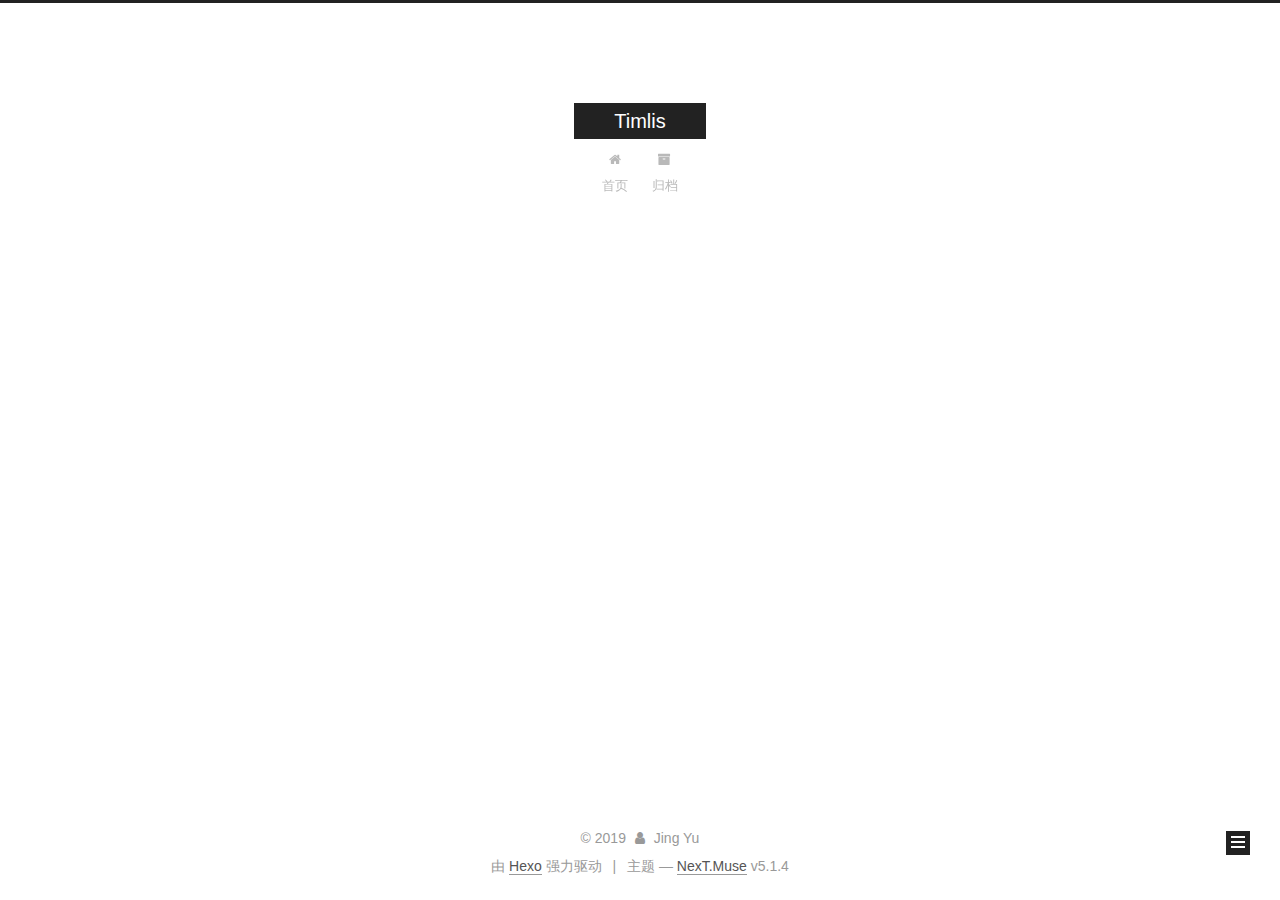
==== commit 376cb35a: "Site updated: 2019-12-12 21:12:10" ====
--- a/archives/index.html
+++ b/archives/index.html
@@ -226,7 +226,7 @@
         
           
         
-        嗯..! 目前共计 3 篇日志。 继续努力。
+        嗯..! 目前共计 1 篇日志。 继续努力。
       </span>
 
       
@@ -250,9 +250,9 @@
 
       <h2 class="post-title">
         
-            <a class="post-title-link" href="/2019/12/12/first/" itemprop="url">
+            <a class="post-title-link" href="/2019/12/12/Docker/" itemprop="url">
               
-                <span itemprop="name">first</span>
+                <span itemprop="name">Docker的入门</span>
               
             </a>
         
@@ -260,83 +260,9 @@
 
       <div class="post-meta">
         <time class="post-time" itemprop="dateCreated"
-              datetime="2019-12-12T20:14:40+08:00"
+              datetime="2019-12-12T21:09:32+08:00"
               content="2019-12-12" >
           12-12
-        </time>
-      </div>
-
-    </header>
-  </article>
-
-
-
-      
-
-        
-        
-        
-
-        
-        
-
-        
-
-  <article class="post post-type-normal" itemscope itemtype="http://schema.org/Article">
-    <header class="post-header">
-
-      <h2 class="post-title">
-        
-            <a class="post-title-link" href="/2019/12/11/FirstNight/" itemprop="url">
-              
-                <span itemprop="name">FirstNight</span>
-              
-            </a>
-        
-      </h2>
-
-      <div class="post-meta">
-        <time class="post-time" itemprop="dateCreated"
-              datetime="2019-12-11T21:51:55+08:00"
-              content="2019-12-11" >
-          12-11
-        </time>
-      </div>
-
-    </header>
-  </article>
-
-
-
-      
-
-        
-        
-        
-
-        
-        
-
-        
-
-  <article class="post post-type-normal" itemscope itemtype="http://schema.org/Article">
-    <header class="post-header">
-
-      <h2 class="post-title">
-        
-            <a class="post-title-link" href="/2019/12/09/hello-world/" itemprop="url">
-              
-                <span itemprop="name">Hello World</span>
-              
-            </a>
-        
-      </h2>
-
-      <div class="post-meta">
-        <time class="post-time" itemprop="dateCreated"
-              datetime="2019-12-09T11:15:38+08:00"
-              content="2019-12-09" >
-          12-09
         </time>
       </div>
 
@@ -398,7 +324,7 @@
               
                 <a href="/archives/%20%7C%7C%20archive">
               
-                  <span class="site-state-item-count">3</span>
+                  <span class="site-state-item-count">1</span>
                   <span class="site-state-item-name">日志</span>
                 </a>
               </div>
--- a/css/main.css
+++ b/css/main.css
@@ -1822,7 +1822,7 @@
   width: 4px;
   height: 4px;
   border-radius: 50%;
-  background: #f906f1;
+  background: #7e9505;
 }
 .links-of-blogroll {
   font-size: 13px;
